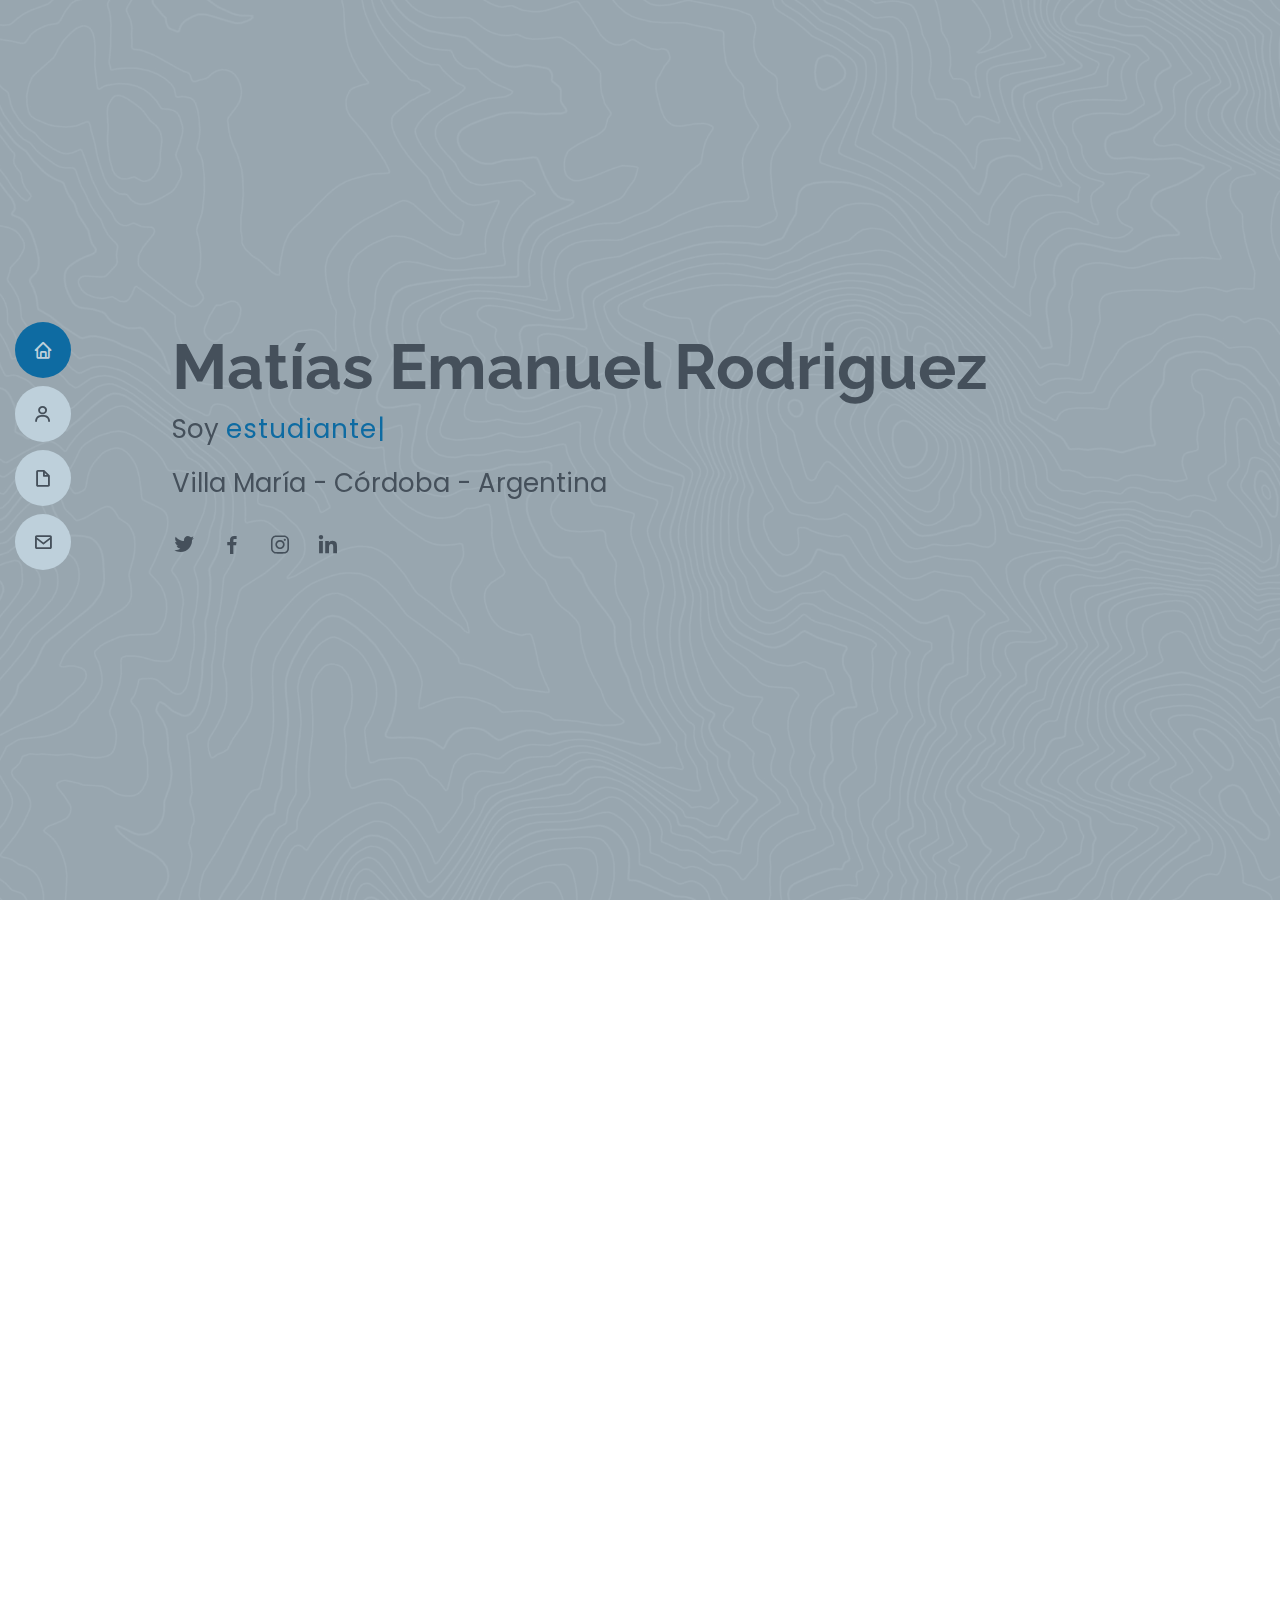
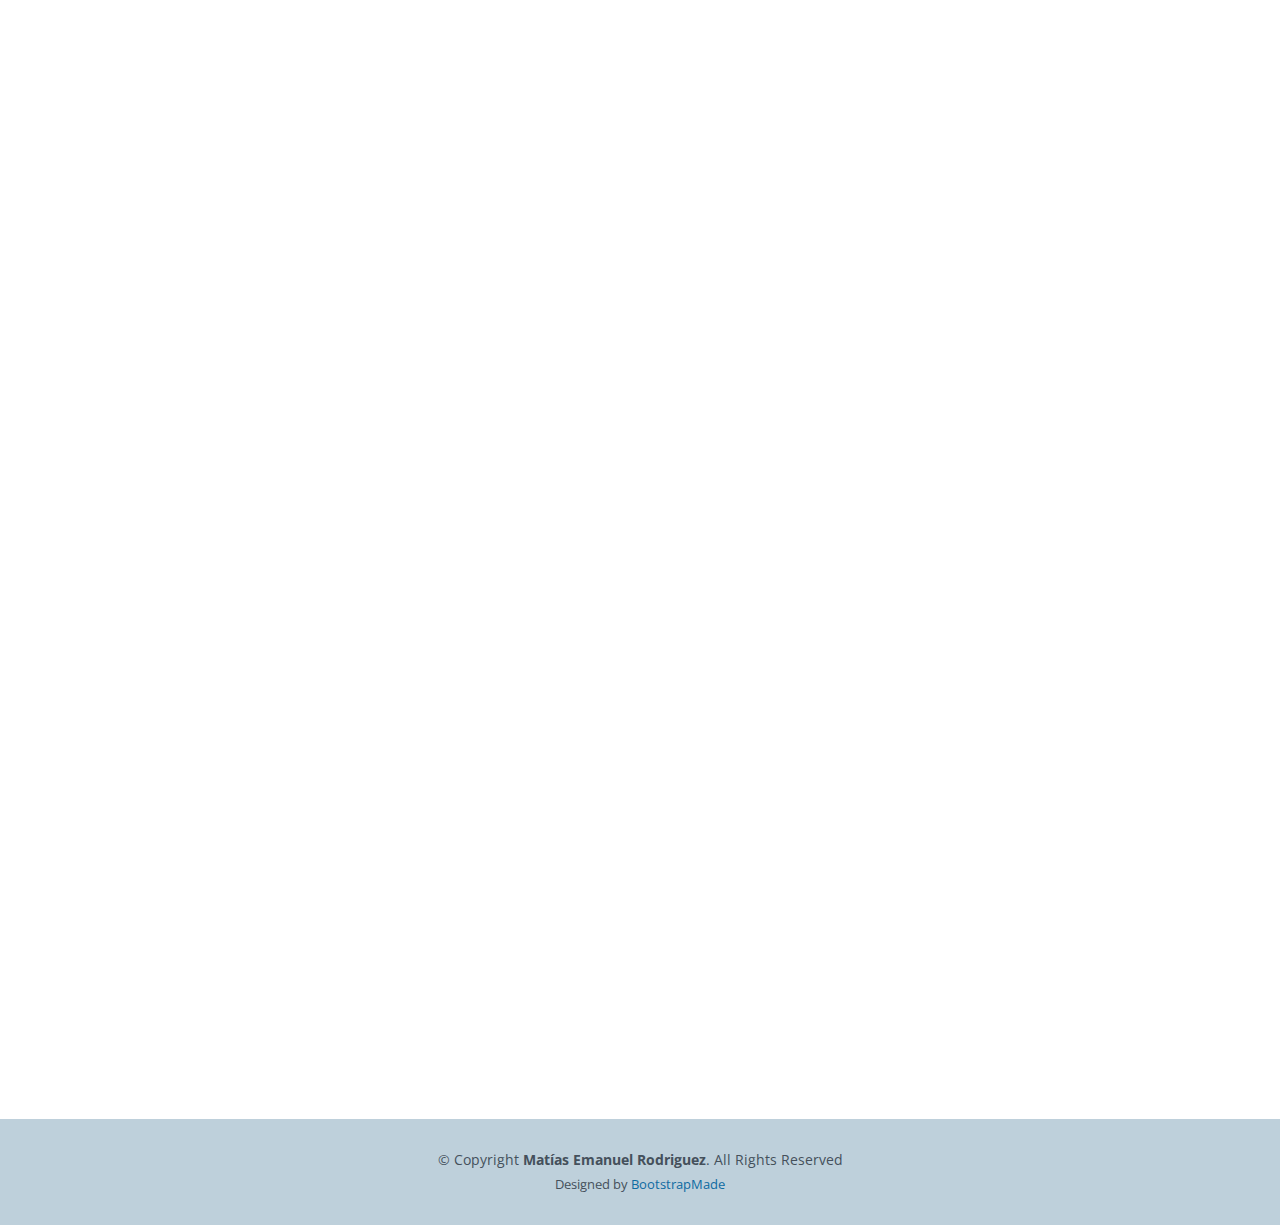
==== MyResume/index.html @ 85133684 "delete comentarios, img" ====
<!DOCTYPE html>
<html lang="en">

<head>
  <meta charset="utf-8">
  <meta content="width=device-width, initial-scale=1.0" name="viewport">

  <title>Matías Emanuel Rodriguez</title>
  <meta content="" name="description">
  <meta content="" name="keywords">

  <!-- Favicons -->
  <link href="assets/img/Einstein.png" rel="icon">
  <link href="assets/img/Einstein.png" rel="apple-touch-icon">

  <!-- Google Fonts -->
  <link href="https://fonts.googleapis.com/css?family=Open+Sans:300,300i,400,400i,600,600i,700,700i|Raleway:300,300i,400,400i,500,500i,600,600i,700,700i|Poppins:300,300i,400,400i,500,500i,600,600i,700,700i" rel="stylesheet">

  <!-- Vendor CSS Files -->
  <link href="assets/vendor/aos/aos.css" rel="stylesheet">
  <link href="assets/vendor/bootstrap/css/bootstrap.min.css" rel="stylesheet">
  <link href="assets/vendor/bootstrap-icons/bootstrap-icons.css" rel="stylesheet">
  <link href="assets/vendor/boxicons/css/boxicons.min.css" rel="stylesheet">
  <link href="assets/vendor/glightbox/css/glightbox.min.css" rel="stylesheet">
  <link href="assets/vendor/swiper/swiper-bundle.min.css" rel="stylesheet">

  <!-- Template Main CSS File -->
  <link href="assets/css/style.css" rel="stylesheet">

</head>

<body>

  <!-- ======= Mobile nav toggle button ======= -->
  <i class="bi bi-list mobile-nav-toggle d-xl-none"></i>
  <!-- ======= Header ======= -->
  <header id="header" class="d-flex flex-column justify-content-center">

    <nav id="navbar" class="navbar nav-menu">
      <ul>
        <li><a href="#hero" class="nav-link scrollto active"><i class="bx bx-home"></i> <span>Home</span></a></li>
        <li><a href="#about" class="nav-link scrollto"><i class="bx bx-user"></i> <span>Sobre mi</span></a></li>
        <li><a href="#resume" class="nav-link scrollto"><i class="bx bx-file-blank"></i> <span>Formación académica</span></a></li>
        <li><a href="#contact" class="nav-link scrollto"><i class="bx bx-envelope"></i> <span>Contacto</span></a></li>
      </ul>
    </nav><!-- .nav-menu -->

  </header><!-- End Header -->

  <!-- ======= Hero Section ======= -->
  <section id="hero" class="d-flex flex-column justify-content-center">
    <div class="container" data-aos="zoom-in" data-aos-delay="100">
      <h1>Matías Emanuel Rodriguez</h1>
      <p>Soy <span class="typed" data-typed-items="estudiante, compañero, proactivo"></span></p>
      <p>Villa María - Córdoba - Argentina</p>
      <div class="social-links">
        <a href="https://twitter.com/merodriguez98?t=MLjjf2YdRAlq3F1IGcB-tw&s=08" target="_blank" class="twitter"><i class="bx bxl-twitter"></i></a>
        <a href="https://www.facebook.com/popemer" target="_blank" class="facebook"><i class="bx bxl-facebook"></i></a>
        <a href="https://www.instagram.com/matias.rodriguez98/" target="_blank" class="instagram"><i class="bx bxl-instagram"></i></a>
        <a href="https://www.linkedin.com/in/matiasemanuelrodriguez/" target="_blank" class="linkedin"><i class="bx bxl-linkedin"></i></a>
      </div>
    </div>
  </section><!-- End Hero -->

  <main id="main">

    <!-- ======= About Section ======= -->
    <section id="about" class="about">
      <div class="container" data-aos="fade-up">

        <div class="section-title">
          <h2>Sobre mi</h2>
          <p>
            Soy un joven estudiante de ingeniería en sistemas, 
            actualmente me encuentro trabajando con tres amigos, 
            <a href="assets/img/crazyfruit.jpg" data-gallery="portfolioGallery" class="portfolio-lightbox" title="Equipo DrawTrip - Ariel Cometto, Nicolas Calvo, Agustín Primomo y Matías Rodriguez">CrazyFruit</a>, en el proyecto final llamado <a href="http://www.drawtrip.com/" target="_blank">DrawTrip</a>. 
          </p>
        </div>

        <div class="row">
          <div class="col-lg-2">
            <img src="assets/img/me.jpg" class="img-fluid" alt="" width="200">
          </div>
          <div class="col-lg-10 content">
            <p>
              Nací en Marcos Juárez – Córdoba y actualmente estoy estudiando y viviendo en la localidad de Villa María – Córdoba 
            </p>
            <div class="row">
              <div class="col-lg-4">
                <ul>
                  <li><i class="bi bi-chevron-right"></i> <strong>Mi cumpleaños:</strong> <span>22 junio 1998</span></li>
                </ul>
              </div>
              <div class="col-lg-4">
                <ul>
                  <li><i class="bi bi-chevron-right"></i> <strong>Mi edad:</strong> <span>23</span></li>
                </ul>
              </div>
            </div>
            <h3>
              Hobbies
            </h3>
            <p>
              Me gusta despejar la mente tocando la guitarra, 
              aunque no soy muy bueno me defiendo bastante.
              Tambien, siguiendo los pasos de mi nono, 
              las manualidades de mi mama y mi nona, me gusta hacer cosas con madera, 
              cuero y cemento.
            </p>
          </div>
        </div>

      </div>
    </section><!-- End About Section -->

    <!-- ======= Resume Section ======= -->
    <section id="resume" class="resume">
      <div class="container" data-aos="fade-up">

        <div class="section-title">
          <h2>Formación académica</h2>
          <!-- <p>
            "Todos los problemas son problemas de educación". <a>Domingo Faustino Sarmiento</a>
          </p> -->
          <div class="text-center">
            <a href="assets/CV_Matias_Rodriguez.pdf" target="_blank">
              <button type="submit">
                <p>
                  CV
                </p>
              </button>
            </a>
          </div>
        </div>

        <div class="row">
          <div class="col-lg-6">
            <div class="resume-item pb-0">
              <h3 class="resume-title">Secundario</h3>
              <h5>2010 - 2015</h5>
              <p><em>
                Establecimiento educativo ESCUELA NORMAL SUPERIOR “GENERAL MANUEL BELGRANO”, título de Bachiller en Comunicación.
              </em></p>
              <ul>
                <li>Marcos Juárez - Córdoba</li>
              </ul>
            </div>

            <div class="resume-item">
              <h3 class="resume-title">Charlas y cursos extracurriculares</h3>
              <ul>
                <li>Como adaptar Testing Dinámico y Testing Estático a Metodologías Ágiles</li>
                <li>Big Data</li>
                <li>Informática Forense y Peritaje Informático</li>
                <li>Mercado Libre – Desarrollo de Productos para Latinoamérica</li>
                <li>Ransomware: Tras las huellas del ciberdelito y su anatomía</li>
                <li>Scrum Fundamentals</li>
              </ul>
            </div>
          </div>
           
          <div class="col-lg-6">
            <div class="resume-item pb-0">
              <h3 class="resume-title">Universidad</h3>
              <h5>2016 - actualidad</h5>
              <p><em>
                Carrera en curso de Ingeniería en Sistemas de Información en la Universidad Tecnologia Nacional. 
                He cursado la totalidad de las materias, 
                con un total de 4 materias pendientes de aprobación, incluyendo proyecto final.
              </em></p>
              <ul>
                <li>Facultad Regional Villa María - Córdoba</li>
              </ul>
            </div>
          </div>
        </div>

        <div class="section-title">
          <h3>Habilidades</h3>
        </div>

        <div class="abs-center">
          <div >
            <div class="resume-item pb-0">
              <p><em>
                Manejo de Microsoft Office y sistemas
                operativos (Windows, Linux, iOS y Android)
              </em></p>
            </div>
            <div class="resume-item pb-0">
              <p><em>
                Manejo de diferentes lenguajes de
                programación (JAVA, Python, Dart) y
                bases de datos (Microsoft SQL Server y
                PostgreSQL)
              </em></p>
            </div>
            <div class="resume-item pb-0">
              <p><em>
                Manejo de herramientas y/o tecnologías
                BPMN, StarUML, Enterprise architect,
                PacketTracer, Pentaho, Hibernate,
                Android Studio, Flutter
              </em></p>
            </div>
            <div class="resume-item pb-0">
              <p><em>
                Manejo básico de software de control
                de versiones git
              </em></p>
            </div>
          </div>
        </div>


      </div>
    </section><!-- End Resume Section -->

    <!-- ======= Contact Section ======= -->
    <section id="contact" class="contact">
      <div class="container" data-aos="fade-up">

        <div class="section-title">
          <h2>Contacto</h2>
        </div>
        
        <div class="row">

          <div class="col-lg-4">
            <div class="info"> 
              <i class="bi bi-geo-alt"></i>
              <h4>Localidad:</h4>
              <p>Villa María - Córdoba - Argentina</p>
            </div>
          </div>

          <div class="col-lg-4">
            <div class="info"> 
              <i class="bi bi-envelope"></i>
              <h4>Email:</h4>
              <p>matiasemanuelr98@gmail.com</p>
            </div>
          </div>

          <div class="col-lg-4">
            <div class="info"> 
              <i class="bi bi-share"></i>
              <h4>Reses sociales:</h4>
              <a href="https://twitter.com/merodriguez98?t=MLjjf2YdRAlq3F1IGcB-tw&s=08" target="_blank" class="twitter"><i class="bx bxl-twitter"></i></a>
              <a href="https://www.facebook.com/popemer" target="_blank" class="facebook"><i class="bx bxl-facebook"></i></a>
              <a href="https://www.instagram.com/matias.rodriguez98/" target="_blank" class="instagram"><i class="bx bxl-instagram"></i></a>
              <a href="https://www.linkedin.com/in/matiasemanuelrodriguez/" target="_blank" class="linkedin"><i class="bx bxl-linkedin"></i></a>
            </div>
          </div>
        </div>
      </div>
    </section><!-- End Contact Section -->

  </main><!-- End #main -->

  <!-- ======= Footer ======= -->
  <footer id="footer">
    <div class="container">
      <div class="copyright">
        &copy; Copyright <strong><span>Matías Emanuel Rodriguez</span></strong>. All Rights Reserved
      </div>
      <div class="credits">
        <!-- All the links in the footer should remain intact. -->
        <!-- You can delete the links only if you purchased the pro version. -->
        <!-- Licensing information: [license-url] -->
        Designed by <a href="https://bootstrapmade.com/">BootstrapMade</a>
      </div>
    </div>
  </footer><!-- End Footer -->

  <div id="preloader"></div>
  <a href="#" class="back-to-top d-flex align-items-center justify-content-center"><i class="bi bi-arrow-up-short"></i></a>

  <!-- Vendor JS Files -->
  <script src="assets/vendor/purecounter/purecounter.js"></script>
  <script src="assets/vendor/aos/aos.js"></script>
  <script src="assets/vendor/bootstrap/js/bootstrap.bundle.min.js"></script>
  <script src="assets/vendor/glightbox/js/glightbox.min.js"></script>
  <script src="assets/vendor/isotope-layout/isotope.pkgd.min.js"></script>
  <script src="assets/vendor/swiper/swiper-bundle.min.js"></script>
  <script src="assets/vendor/typed.js/typed.min.js"></script>
  <script src="assets/vendor/waypoints/noframework.waypoints.js"></script>
  <script src="assets/vendor/php-email-form/validate.js"></script>

  <!-- Template Main JS File -->
  <script src="assets/js/main.js"></script>

</body>

</html>
---- MyResume/assets/css/style.css ----
/**
* Template Name: MyResume - v4.7.0
* Template URL: https://bootstrapmade.com/free-html-bootstrap-template-my-resume/
* Author: BootstrapMade.com
* License: https://bootstrapmade.com/license/
*/

/*--------------------------------------------------------------
# General
--------------------------------------------------------------*/
body {
  font-family: "Open Sans", sans-serif;
  color: #272829;
  --color_background_oscuro: #040404;
  --color_enfasis_claro: #249ae0;
  --color_enfasis_oscuro: #0e6ba2;
  --color_menos_enfasis: rgba(255, 255, 255, 0.8);
  --color_arriba: rgba(190, 208, 219, 0.8);
  --color_fondo: #bed0db;
  --color_letras_oscuro: #45505b;
  --color_letras_claro: #bed0db;
}

a {
  color: var(--color_enfasis_oscuro); /* final de pagina Designed by */
  text-decoration: none;
}

a:hover {
  color: var(--color_enfasis_oscuro);
  text-decoration: none;
}
.abs-center {
  display: flex;
  align-items: center;
  justify-content: center;
}

h1,
h2,
h3,
h4,
h5,
h6 {
  font-family: "Raleway", sans-serif;
}

/*--------------------------------------------------------------
# Back to top button
--------------------------------------------------------------*/
.back-to-top {
  position: fixed;
  visibility: hidden;
  opacity: 0;
  right: 15px;
  bottom: 15px;
  z-index: 996;
  background: var(--color_fondo); /* boton subir */
  width: 40px;
  height: 40px;
  border-radius: 50px;
  transition: all 0.4s;
}
.back-to-top i {
  font-size: 28px;
  color: var(--color_letras_oscuro); /* flecha boton subir */
  line-height: 0;
}
.back-to-top:hover {
  background: var(--color_enfasis_oscuro); /* boton subir seleccionado */
  color: var(--color_letras_claro);
}
.back-to-top.active {
  visibility: visible;
  opacity: 1;
}

/*--------------------------------------------------------------
# Preloader
--------------------------------------------------------------*/
#preloader {
  position: fixed;
  top: 0;
  left: 0;
  right: 0;
  bottom: 0;
  z-index: 9999;
  overflow: hidden;
  background: var(--color_fondo); /* color cargar pagina entera */
}

#preloader:before {
  content: "";
  position: fixed;
  top: calc(50% - 30px);
  left: calc(50% - 30px);
  border: 6px solid var(--color_enfasis_oscuro); /* circulo cargar */
  border-top-color: var(--color_fondo);
  border-bottom-color: var(--color_fondo);
  border-radius: 50%;
  width: 60px;
  height: 60px;
  -webkit-animation: animate-preloader 1s linear infinite;
  animation: animate-preloader 1s linear infinite;
}

@-webkit-keyframes animate-preloader {
  0% {
    transform: rotate(0deg);
  }
  100% {
    transform: rotate(360deg);
  }
}

@keyframes animate-preloader {
  0% {
    transform: rotate(0deg);
  }
  100% {
    transform: rotate(360deg);
  }
}
/*--------------------------------------------------------------
# Disable aos animation delay on mobile devices
--------------------------------------------------------------*/
@media screen and (max-width: 768px) {
  [data-aos-delay] {
    transition-delay: 0 !important;
  }
}
/*--------------------------------------------------------------
# Header
--------------------------------------------------------------*/
#header {
  position: fixed;
  top: 0;
  left: 0;
  bottom: 0;
  z-index: 9997;
  transition: all 0.5s;
  padding: 15px;
  overflow-y: auto;
}
@media (max-width: 992px) {
  #header {
    width: 300px;
    background: var(--color_fondo);
    border-right: 1px solid #e6e9ec;
    left: -300px;
  }
}

@media (min-width: 992px) {
  #main {
    margin-left: 100px;
  }
}
/*--------------------------------------------------------------
# Navigation Menu
--------------------------------------------------------------*/
/**
* Desktop Navigation 
*/
.nav-menu {
  padding: 0;
  display: block;
}
.nav-menu * {
  margin: 0;
  padding: 0;
  list-style: none;
}
.nav-menu > ul > li {
  position: relative;
  white-space: nowrap;
}
.nav-menu a,
.nav-menu a:focus {
  display: flex;
  align-items: center;
  color: var(--color_letras_oscuro);
  padding: 10px 18px;
  margin-bottom: 8px;
  transition: 0.3s;
  font-size: 15px;
  border-radius: 50px;
  background: var(--color_fondo);
  height: 56px;
  width: 100%;
  overflow: hidden;
  transition: 0.3s;
}
.nav-menu a i,
.nav-menu a:focus i {
  font-size: 20px;
}
.nav-menu a span,
.nav-menu a:focus span {
  padding: 0 5px 0 7px;
  color: var(--color_letras_oscuro);
}
@media (min-width: 992px) {
  .nav-menu a,
  .nav-menu a:focus {
    width: 56px;
  }
  .nav-menu a span,
  .nav-menu a:focus span {
    display: none;
    color: var(--color_fondo);
  }
}
.nav-menu a:hover,
.nav-menu .active,
.nav-menu .active:focus,
.nav-menu li:hover > a {
  color: var(--color_fondo);
  background: var(--color_enfasis_oscuro); /* color menu costado */
}
.nav-menu a:hover span,
.nav-menu .active span,
.nav-menu .active:focus span,
.nav-menu li:hover > a span {
  color: var(--color_fondo); /* letras menu costado */
}
.nav-menu a:hover,
.nav-menu li:hover > a {
  width: 100%;
  color: var(--color_fondo); /* icono menu costado abierto */
}
.nav-menu a:hover span,
.nav-menu li:hover > a span {
  display: block;
}

/**
* Mobile Navigation 
*/
.mobile-nav-toggle {
  position: fixed;
  right: 10px;
  top: 10px;
  z-index: 9998;
  border: 0;
  background: none;
  font-size: 28px;
  transition: all 0.4s;
  outline: none !important;
  line-height: 0;
  cursor: pointer;
  border-radius: 50px;
  padding: 5px;
}
.mobile-nav-toggle i {
  color: #45505b;
}

.mobile-nav-active {
  overflow: hidden;
}
.mobile-nav-active #header {
  left: 0;
}
.mobile-nav-active .mobile-nav-toggle {
  color: var(--color_fondo);
  background-color: var(--color_enfasis_claro);
}

/*--------------------------------------------------------------
# Hero Section
--------------------------------------------------------------*/
#hero {
  width: 100%;
  height: 100vh;
  background: url("../img/fondo.jpg") top right no-repeat;
  background-size: cover;
  position: relative;
}
@media (min-width: 992px) {
  #hero {
    padding-left: 160px;
  }
}
#hero:before {
  content: "";
  background: var(--color_arriba); /* color arriba de la imagen principal */
  position: absolute;
  bottom: 0;
  top: 0;
  left: 0;
  right: 0;
}
#hero h1 {
  margin: 0;
  font-size: 64px;
  font-weight: 700;
  line-height: 56px;
  color: #45505b;
}
#hero p {
  color: #45505b;
  margin: 15px 0 0 0;
  font-size: 26px;
  font-family: "Poppins", sans-serif;
}
#hero p span {
  color: var(--color_enfasis_oscuro); /* color i´m en comienzo */
  letter-spacing: 1px;
}
#hero .social-links {
  margin-top: 30px;
}
#hero .social-links a {
  font-size: 24px;
  display: inline-block;
  color: #45505b;
  line-height: 1;
  margin-right: 20px;
  transition: 0.3s;
}
#hero .social-links a:hover {
  color: var(--color_enfasis_oscuro); /* color seleccion icono redes sociales */
}
@media (max-width: 992px) {
  #hero {
    text-align: center;
  }
  #hero h1 {
    font-size: 32px;
    line-height: 36px;
  }
  #hero p {
    margin-top: 10px;
    font-size: 20px;
    line-height: 24px;
  }
}

/*--------------------------------------------------------------
# Sections General
--------------------------------------------------------------*/
section {
  padding: 60px 0;
  overflow: hidden;
}

.section-title {
  text-align: center;
  padding-bottom: 30px;
}
.section-title h2 {
  font-size: 32px;
  font-weight: bold;
  text-transform: uppercase;
  margin-bottom: 20px;
  padding-bottom: 20px;
  position: relative;
  color: #45505b;
}
.section-title h2::before {
  content: "";
  position: absolute;
  display: block;
  width: 120px;
  height: 1px;
  background: #ddd;
  bottom: 1px;
  left: calc(50% - 60px);
}
.section-title h2::after {
  content: "";
  position: absolute;
  display: block;
  width: 40px;
  height: 3px;
  background: var(--color_enfasis_claro); /* raya abajo de cada titulo */
  bottom: 0;
  left: calc(50% - 20px);
}
.section-title p {
  margin-bottom: 0;
}
.section-title span {
  color: #0563bb;
}

/*--------------------------------------------------------------
# About
--------------------------------------------------------------*/
.about .content h3 {
  font-weight: 700;
  font-size: 26px;
  color: #728394;
}
.about .content ul {
  list-style: none;
  padding: 0;
}
.about .content ul li {
  margin-bottom: 20px;
  display: flex;
  align-items: center;
}
.about .content ul strong {
  margin-right: 10px;
}
.about .content ul i {
  font-size: 16px;
  margin-right: 5px;
  color: var(--color_enfasis_oscuro); /* fechas */
  line-height: 0;
}
.about .content p:last-child {
  margin-bottom: 0;
}

/*--------------------------------------------------------------
# Facts
--------------------------------------------------------------*/
.facts .count-box {
  padding: 30px 30px 25px 30px;
  margin-top: 30px;
  width: 100%;
  position: relative;
  text-align: center;
  background: var(--color_fondo);
}
.facts .count-box i {
  position: absolute;
  top: -25px;
  left: 50%;
  transform: translateX(-50%);
  font-size: 24px;
  background: #0563bb;
  color: var(--color_fondo);
  border-radius: 50px;
  display: inline-flex;
  align-items: center;
  justify-content: center;
  width: 48px;
  height: 48px;
}
.facts .count-box span {
  font-size: 36px;
  display: block;
  font-weight: 600;
  color: #011426;
}
.facts .count-box p {
  padding: 0;
  margin: 0;
  font-family: "Raleway", sans-serif;
  font-size: 14px;
}

/*--------------------------------------------------------------
# Akills
--------------------------------------------------------------*/
.skills .progress {
  height: 60px;
  display: block;
  background: none;
  border-radius: 0;
}
.skills .progress .skill {
  padding: 10px 0;
  margin: 0;
  text-transform: uppercase;
  display: block;
  font-weight: 600;
  font-family: "Poppins", sans-serif;
  color: #45505b;
}
.skills .progress .skill .val {
  float: right;
  font-style: normal;
}
.skills .progress-bar-wrap {
  background: #f2f3f5;
}
.skills .progress-bar {
  width: 1px;
  height: 10px;
  transition: 0.9s;
  background-color: var(--color_enfasis_claro);
}

/*--------------------------------------------------------------
# Resume
--------------------------------------------------------------*/

.resume button[type="submit"] {
  background: var(--color_fondo);
  border: 0;
  padding: 10px 35px;
  color: var(--color_letras_oscuro);
  transition: 0.4s;
  border-radius: 18px;
}
.resume button[type="submit"]:hover {
  background: var(--color_enfasis_oscuro);
}

.resume .resume-title {
  font-size: 26px;
  font-weight: 700;
  margin-top: 20px;
  margin-bottom: 20px;
  color: #45505b;
}
.resume .resume-item {
  padding: 0 0 20px 20px;
  margin-top: -2px;
  border-left: 2px solid var(--color_enfasis_claro);
  position: relative;
}
.resume .resume-item h4 {
  line-height: 18px;
  font-size: 18px;
  font-weight: 600;
  text-transform: uppercase;
  font-family: "Poppins", sans-serif;
  color: var(--color_enfasis_claro);
  margin-bottom: 10px;
}
.resume .resume-item h5 {
  font-size: 16px;
  background: #f7f8f9; /*fechas en formacion academica*/
  padding: 5px 15px;
  display: inline-block;
  font-weight: 600;
  margin-bottom: 10px;
}
.resume .resume-item ul {
  padding-left: 20px;
}
.resume .resume-item ul li {
  padding-bottom: 10px;
}
.resume .resume-item:last-child {
  padding-bottom: 0;
}
.resume .resume-item::before {
  content: "";
  position: absolute;
  width: 16px;
  height: 16px;
  border-radius: 50px;
  left: -9px;
  top: 0;
  background: #e6e9ec;
  border: 2px solid var(--color_enfasis_claro); /*circulos en formacion */
}

/*--------------------------------------------------------------
# Portfolio
--------------------------------------------------------------*/
.portfolio .portfolio-item {
  margin-bottom: 30px;
}
.portfolio #portfolio-flters {
  padding: 0;
  margin: 0 auto 25px auto;
  list-style: none;
  text-align: center;
  background: #fff;
  border-radius: 50px;
  padding: 2px 15px;
}
.portfolio #portfolio-flters li {
  cursor: pointer;
  display: inline-block;
  padding: 10px 15px;
  font-size: 14px;
  font-weight: 600;
  line-height: 1;
  text-transform: uppercase;
  color: #272829;
  margin-bottom: 5px;
  transition: all 0.3s ease-in-out;
}
.portfolio #portfolio-flters li:hover,
.portfolio #portfolio-flters li.filter-active {
  color: #0563bb;
}
.portfolio #portfolio-flters li:last-child {
  margin-right: 0;
}
.portfolio .portfolio-wrap {
  transition: 0.3s;
  position: relative;
  overflow: hidden;
  z-index: 1;
  background: rgba(69, 80, 91, 0.8);
}
.portfolio .portfolio-wrap::before {
  content: "";
  background: rgba(255, 255, 255, 0.7);
  position: absolute;
  left: 30px;
  right: 30px;
  top: 30px;
  bottom: 30px;
  transition: all ease-in-out 0.3s;
  z-index: 2;
  opacity: 0;
}
.portfolio .portfolio-wrap .portfolio-info {
  opacity: 0;
  position: absolute;
  top: 0;
  left: 0;
  right: 0;
  bottom: 0;
  text-align: center;
  z-index: 3;
  transition: all ease-in-out 0.3s;
  display: flex;
  flex-direction: column;
  justify-content: center;
  align-items: center;
}
.portfolio .portfolio-wrap .portfolio-info::before {
  display: block;
  content: "";
  width: 48px;
  height: 48px;
  position: absolute;
  top: 35px;
  left: 35px;
  border-top: 3px solid #d7dce1;
  border-left: 3px solid #d7dce1;
  transition: all 0.5s ease 0s;
  z-index: 9994;
}
.portfolio .portfolio-wrap .portfolio-info::after {
  display: block;
  content: "";
  width: 48px;
  height: 48px;
  position: absolute;
  bottom: 35px;
  right: 35px;
  border-bottom: 3px solid #d7dce1;
  border-right: 3px solid #d7dce1;
  transition: all 0.5s ease 0s;
  z-index: 9994;
}
.portfolio .portfolio-wrap .portfolio-info h4 {
  font-size: 20px;
  color: #45505b;
  font-weight: 600;
}
.portfolio .portfolio-wrap .portfolio-info p {
  color: #45505b;
  font-size: 14px;
  text-transform: uppercase;
  padding: 0;
  margin: 0;
}
.portfolio .portfolio-wrap .portfolio-links {
  text-align: center;
  z-index: 4;
}
.portfolio .portfolio-wrap .portfolio-links a {
  color: #45505b;
  margin: 0 2px;
  font-size: 28px;
  display: inline-block;
  transition: 0.3s;
}
.portfolio .portfolio-wrap .portfolio-links a:hover {
  color: #148af9;
}
.portfolio .portfolio-wrap:hover::before {
  top: 0;
  left: 0;
  right: 0;
  bottom: 0;
  opacity: 1;
}
.portfolio .portfolio-wrap:hover .portfolio-info {
  opacity: 1;
}
.portfolio .portfolio-wrap:hover .portfolio-info::before {
  top: 15px;
  left: 15px;
}
.portfolio .portfolio-wrap:hover .portfolio-info::after {
  bottom: 15px;
  right: 15px;
}

/*--------------------------------------------------------------
# Portfolio Details
--------------------------------------------------------------*/
.portfolio-details {
  padding-top: 40px;
}
.portfolio-details .portfolio-details-slider img {
  width: 100%;
}
.portfolio-details .portfolio-details-slider .swiper-pagination {
  margin-top: 20px;
  position: relative;
}
.portfolio-details
  .portfolio-details-slider
  .swiper-pagination
  .swiper-pagination-bullet {
  width: 12px;
  height: 12px;
  background-color: #fff;
  opacity: 1;
  border: 1px solid #0563bb;
}
.portfolio-details
  .portfolio-details-slider
  .swiper-pagination
  .swiper-pagination-bullet-active {
  background-color: #0563bb;
}
.portfolio-details .portfolio-info {
  padding: 30px;
  box-shadow: 0px 0 30px rgba(69, 80, 91, 0.08);
}
.portfolio-details .portfolio-info h3 {
  font-size: 22px;
  font-weight: 700;
  margin-bottom: 20px;
  padding-bottom: 20px;
  border-bottom: 1px solid #eee;
}
.portfolio-details .portfolio-info ul {
  list-style: none;
  padding: 0;
  font-size: 15px;
}
.portfolio-details .portfolio-info ul li + li {
  margin-top: 10px;
}
.portfolio-details .portfolio-description {
  padding-top: 30px;
}
.portfolio-details .portfolio-description h2 {
  font-size: 26px;
  font-weight: 700;
  margin-bottom: 20px;
}
.portfolio-details .portfolio-description p {
  padding: 0;
}

/*--------------------------------------------------------------
# Services
--------------------------------------------------------------*/
.services .icon-box {
  text-align: center;
  padding: 70px 20px 80px 20px;
  transition: all ease-in-out 0.3s;
  background: #fff;
  box-shadow: 0px 5px 90px 0px rgba(110, 123, 131, 0.05);
}
.services .icon-box .icon {
  margin: 0 auto;
  width: 100px;
  height: 100px;
  display: flex;
  align-items: center;
  justify-content: center;
  transition: ease-in-out 0.3s;
  position: relative;
}
.services .icon-box .icon i {
  font-size: 36px;
  transition: 0.5s;
  position: relative;
}
.services .icon-box .icon svg {
  position: absolute;
  top: 0;
  left: 0;
}
.services .icon-box .icon svg path {
  transition: 0.5s;
  fill: #f5f5f5;
}
.services .icon-box h4 {
  font-weight: 600;
  margin: 10px 0 15px 0;
  font-size: 22px;
}
.services .icon-box h4 a {
  color: #45505b;
  transition: ease-in-out 0.3s;
}
.services .icon-box p {
  line-height: 24px;
  font-size: 14px;
  margin-bottom: 0;
}
.services .icon-box:hover {
  border-color: #fff;
  box-shadow: 0px 0 35px 0 rgba(0, 0, 0, 0.08);
}
.services .iconbox-blue i {
  color: #47aeff;
}
.services .iconbox-blue:hover .icon i {
  color: #fff;
}
.services .iconbox-blue:hover .icon path {
  fill: #47aeff;
}
.services .iconbox-orange i {
  color: #ffa76e;
}
.services .iconbox-orange:hover .icon i {
  color: #fff;
}
.services .iconbox-orange:hover .icon path {
  fill: #ffa76e;
}
.services .iconbox-pink i {
  color: #e80368;
}
.services .iconbox-pink:hover .icon i {
  color: #fff;
}
.services .iconbox-pink:hover .icon path {
  fill: #e80368;
}
.services .iconbox-yellow i {
  color: #ffbb2c;
}
.services .iconbox-yellow:hover .icon i {
  color: #fff;
}
.services .iconbox-yellow:hover .icon path {
  fill: #ffbb2c;
}
.services .iconbox-red i {
  color: #ff5828;
}
.services .iconbox-red:hover .icon i {
  color: #fff;
}
.services .iconbox-red:hover .icon path {
  fill: #ff5828;
}
.services .iconbox-teal i {
  color: #11dbcf;
}
.services .iconbox-teal:hover .icon i {
  color: #fff;
}
.services .iconbox-teal:hover .icon path {
  fill: #11dbcf;
}

/*--------------------------------------------------------------
# Testimonials
--------------------------------------------------------------*/
.testimonials .section-header {
  margin-bottom: 40px;
}
.testimonials .testimonials-carousel,
.testimonials .testimonials-slider {
  overflow: hidden;
}
.testimonials .testimonial-item {
  text-align: center;
}
.testimonials .testimonial-item .testimonial-img {
  width: 120px;
  border-radius: 50%;
  border: 4px solid #fff;
  margin: 0 auto;
}
.testimonials .testimonial-item h3 {
  font-size: 20px;
  font-weight: bold;
  margin: 10px 0 5px 0;
  color: #111;
}
.testimonials .testimonial-item h4 {
  font-size: 14px;
  color: #999;
  margin: 0 0 15px 0;
}
.testimonials .testimonial-item .quote-icon-left,
.testimonials .testimonial-item .quote-icon-right {
  color: #90c8fc;
  font-size: 26px;
}
.testimonials .testimonial-item .quote-icon-left {
  display: inline-block;
  left: -5px;
  position: relative;
}
.testimonials .testimonial-item .quote-icon-right {
  display: inline-block;
  right: -5px;
  position: relative;
  top: 10px;
}
.testimonials .testimonial-item p {
  font-style: italic;
  margin: 0 auto 15px auto;
}
.testimonials .swiper-pagination {
  margin-top: 20px;
  position: relative;
}
.testimonials .swiper-pagination .swiper-pagination-bullet {
  width: 12px;
  height: 12px;
  background-color: #fff;
  opacity: 1;
  border: 1px solid #0563bb;
}
.testimonials .swiper-pagination .swiper-pagination-bullet-active {
  background-color: #0563bb;
}
@media (min-width: 992px) {
  .testimonials .testimonial-item p {
    width: 80%;
  }
}

/*--------------------------------------------------------------
# Contact
--------------------------------------------------------------*/
.contact .info {
  width: 100%;
  background: #fff;
}
.contact .info i {
  font-size: 20px;
  color: var(--color_enfasis_oscuro);
  float: left;
  width: 44px;
  height: 44px;
  background: #eef7ff00;
  display: flex;
  justify-content: center;
  align-items: center;
  border-radius: 50px;
  transition: all 0.3s ease-in-out;
}
.contact .info h4 {
  padding: 0 0 0 60px;
  font-size: 22px;
  font-weight: 600;
  margin-bottom: 5px;
  color: #45505b;
}
.contact .info p {
  padding: 0 0 0 60px;
  margin-bottom: 0;
  font-size: 16px;
  color: #728394;
}
.contact .info .email,
.contact .info .phone {
  margin-top: 40px;
}
.contact .info .email:hover i,
.contact .info .address:hover i,
.contact .info .phone:hover i {
  background: var(--color_enfasis_oscuro);
  color: #fff;
}
.contact .php-email-form {
  width: 100%;
  background: #fff;
}
.contact .php-email-form .form-group {
  padding-bottom: 8px;
}
.contact .php-email-form .error-message {
  display: none;
  color: #fff;
  background: #ed3c0d;
  text-align: left;
  padding: 15px;
  font-weight: 600;
}
.contact .php-email-form .error-message br + br {
  margin-top: 25px;
}
.contact .php-email-form .sent-message {
  display: none;
  color: #fff;
  background: #18d26e;
  text-align: center;
  padding: 15px;
  font-weight: 600;
}
.contact .php-email-form .loading {
  display: none;
  background: #fff;
  text-align: center;
  padding: 15px;
}
.contact .php-email-form .loading:before {
  content: "";
  display: inline-block;
  border-radius: 50%;
  width: 24px;
  height: 24px;
  margin: 0 10px -6px 0;
  border: 3px solid #18d26e;
  border-top-color: #eee;
  -webkit-animation: animate-loading 1s linear infinite;
  animation: animate-loading 1s linear infinite;
}
.contact .php-email-form input,
.contact .php-email-form textarea {
  border-radius: 4px;
  box-shadow: none;
  font-size: 14px;
}
.contact .php-email-form input {
  height: 44px;
}
.contact .php-email-form textarea {
  padding: 10px 12px;
}
.contact .php-email-form button[type="submit"] {
  background: var(--color_enfasis_oscuro);
  border: 0;
  padding: 10px 35px;
  color: #fff;
  transition: 0.4s;
  border-radius: 50px;
}
.contact .php-email-form button[type="submit"]:hover {
  background: #0678e3;
}
@-webkit-keyframes animate-loading {
  0% {
    transform: rotate(0deg);
  }
  100% {
    transform: rotate(360deg);
  }
}
@keyframes animate-loading {
  0% {
    transform: rotate(0deg);
  }
  100% {
    transform: rotate(360deg);
  }
}

/*--------------------------------------------------------------
# Footer
--------------------------------------------------------------*/
#footer {
  background: var(--color_fondo);
  color: #45505b;
  font-size: 14px;
  text-align: center;
  padding: 30px 0;
}
#footer h3 {
  font-size: 36px;
  font-weight: 700;
  position: relative;
  font-family: "Poppins", sans-serif;
  padding: 0;
  margin: 0 0 15px 0;
}
#footer p {
  font-size: 15;
  font-style: italic;
  padding: 0;
  margin: 0 0 40px 0;
}
#footer .social-links {
  margin: 0 0 40px 0;
}
#footer .social-links a {
  font-size: 18px;
  display: inline-block;
  background: var(--color_enfasis_oscuro);
  color: #fff;
  line-height: 1;
  padding: 8px 0;
  margin-right: 4px;
  border-radius: 50%;
  text-align: center;
  width: 36px;
  height: 36px;
  transition: 0.3s;
}
#footer .social-links a:hover {
  background: var(--color_enfasis_oscuro);
  color: #fff;
  text-decoration: none;
}
#footer .copyright {
  margin: 0 0 5px 0;
}
#footer .credits {
  font-size: 13px;
}
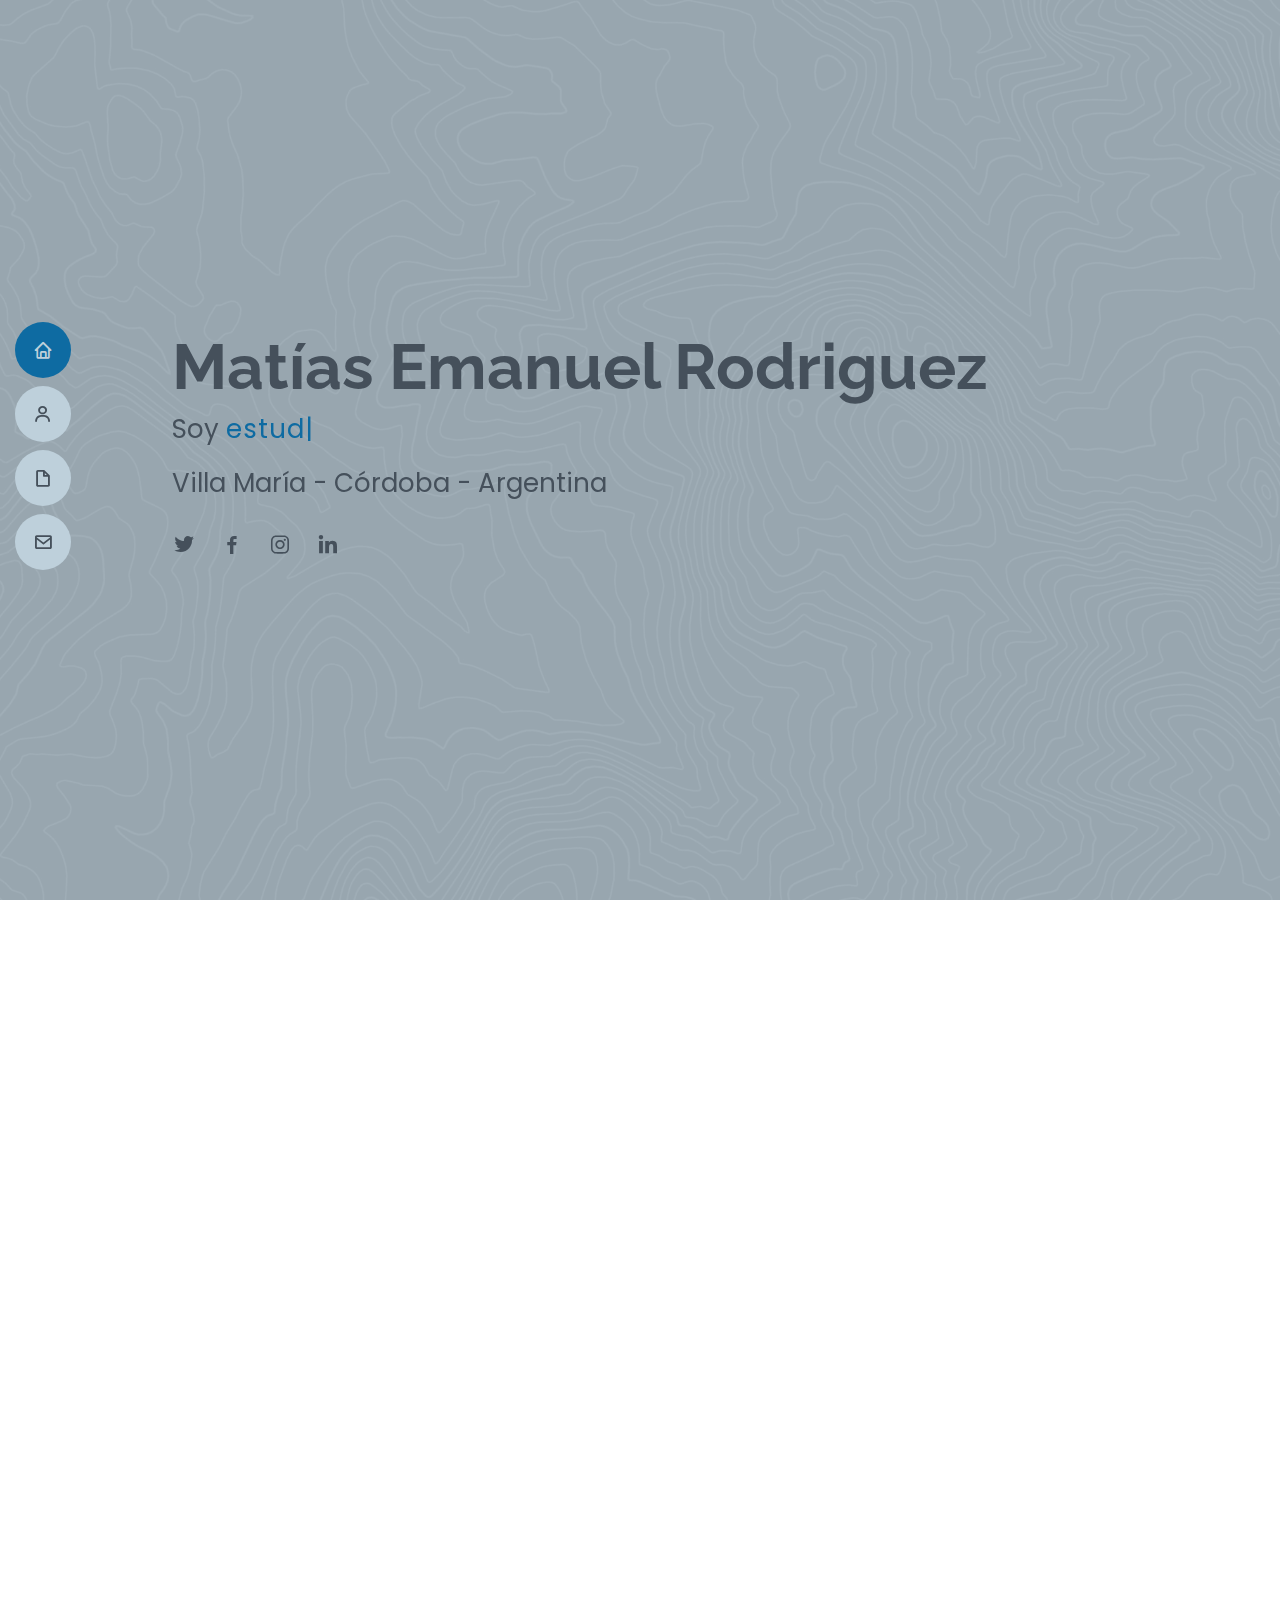
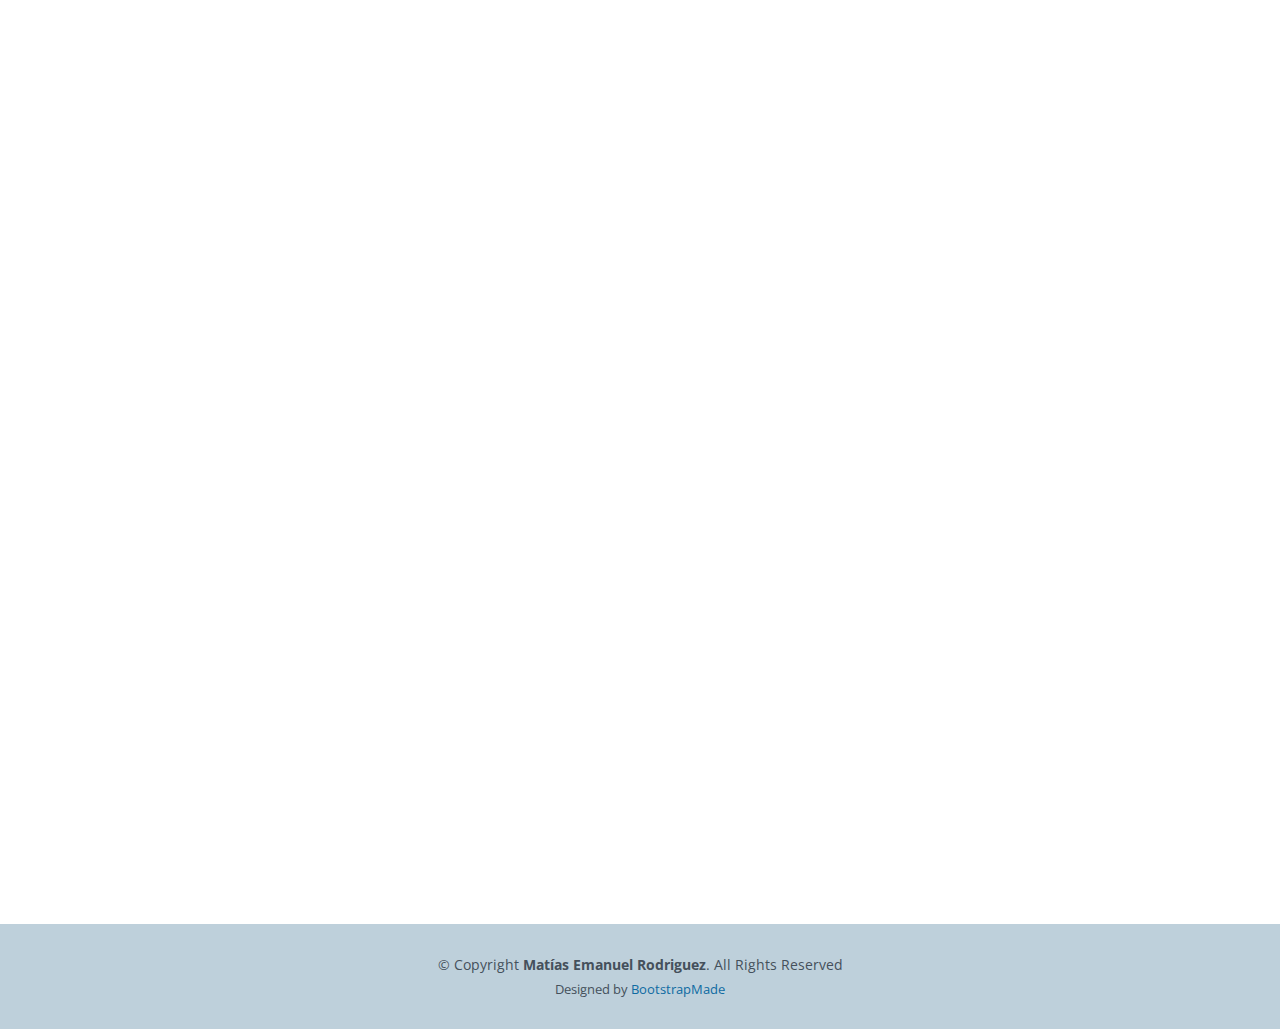
==== commit 12731122: "scroll" ====
--- a/MyResume/index.html
+++ b/MyResume/index.html
@@ -27,11 +27,18 @@
   <!-- Template Main CSS File -->
   <link href="assets/css/style.css" rel="stylesheet">
 
+  <!-- =======================================================
+  * Template Name: MyResume - v4.7.0
+  * Template URL: https://bootstrapmade.com/free-html-bootstrap-template-my-resume/
+  * Author: BootstrapMade.com
+  * License: https://bootstrapmade.com/license/
+  ======================================================== -->
 </head>
 
 <body>
 
   <!-- ======= Mobile nav toggle button ======= -->
+  <!-- <button type="button" class="mobile-nav-toggle d-xl-none"><i class="bi bi-list mobile-nav-toggle"></i></button> -->
   <i class="bi bi-list mobile-nav-toggle d-xl-none"></i>
   <!-- ======= Header ======= -->
   <header id="header" class="d-flex flex-column justify-content-center">
@@ -112,6 +119,120 @@
 
       </div>
     </section><!-- End About Section -->
+
+    <!-- ======= Facts Section ======= -->
+    <!-- <section id="facts" class="facts">
+      <div class="container" data-aos="fade-up">
+
+        <div class="section-title">
+          <h2>Facts</h2>
+          <p>Magnam dolores commodi suscipit. Necessitatibus eius consequatur ex aliquid fuga eum quidem. Sit sint consectetur velit. Quisquam quos quisquam cupiditate. Et nemo qui impedit suscipit alias ea. Quia fugiat sit in iste officiis commodi quidem hic quas.</p>
+        </div>
+
+        <div class="row">
+
+          <div class="col-lg-3 col-md-6">
+            <div class="count-box">
+              <i class="bi bi-emoji-smile"></i>
+              <span data-purecounter-start="0" data-purecounter-end="232" data-purecounter-duration="1" class="purecounter"></span>
+              <p>Happy Clients</p>
+            </div>
+          </div>
+
+          <div class="col-lg-3 col-md-6 mt-5 mt-md-0">
+            <div class="count-box">
+              <i class="bi bi-journal-richtext"></i>
+              <span data-purecounter-start="0" data-purecounter-end="521" data-purecounter-duration="1" class="purecounter"></span>
+              <p>Projects</p>
+            </div>
+          </div>
+
+          <div class="col-lg-3 col-md-6 mt-5 mt-lg-0">
+            <div class="count-box">
+              <i class="bi bi-headset"></i>
+              <span data-purecounter-start="0" data-purecounter-end="1463" data-purecounter-duration="1" class="purecounter"></span>
+              <p>Hours Of Support</p>
+            </div>
+          </div>
+
+          <div class="col-lg-3 col-md-6 mt-5 mt-lg-0">
+            <div class="count-box">
+              <i class="bi bi-award"></i>
+              <span data-purecounter-start="0" data-purecounter-end="25" data-purecounter-duration="1" class="purecounter"></span>
+              <p>Awards</p>
+            </div>
+          </div>
+
+        </div>
+
+      </div>
+    </section> --><!-- End Facts Section -->
+
+    <!-- ======= Skills Section ======= -->
+    <!-- <section id="skills" class="skills section-bg">
+      <div class="container" data-aos="fade-up">
+
+        <div class="section-title">
+          <h2>Skills</h2>
+          <p>Magnam dolores commodi suscipit. Necessitatibus eius consequatur ex aliquid fuga eum quidem. Sit sint consectetur velit. Quisquam quos quisquam cupiditate. Et nemo qui impedit suscipit alias ea. Quia fugiat sit in iste officiis commodi quidem hic quas.</p>
+        </div>
+
+        <div class="row skills-content">
+
+          <div class="col-lg-6">
+
+            <div class="progress">
+              <span class="skill">HTML <i class="val">100%</i></span>
+              <div class="progress-bar-wrap">
+                <div class="progress-bar" role="progressbar" aria-valuenow="100" aria-valuemin="0" aria-valuemax="100"></div>
+              </div>
+            </div>
+
+            <div class="progress">
+              <span class="skill">CSS <i class="val">90%</i></span>
+              <div class="progress-bar-wrap">
+                <div class="progress-bar" role="progressbar" aria-valuenow="90" aria-valuemin="0" aria-valuemax="100"></div>
+              </div>
+            </div>
+
+            <div class="progress">
+              <span class="skill">JavaScript <i class="val">75%</i></span>
+              <div class="progress-bar-wrap">
+                <div class="progress-bar" role="progressbar" aria-valuenow="75" aria-valuemin="0" aria-valuemax="100"></div>
+              </div>
+            </div>
+
+          </div>
+
+          <div class="col-lg-6">
+
+            <div class="progress">
+              <span class="skill">PHP <i class="val">80%</i></span>
+              <div class="progress-bar-wrap">
+                <div class="progress-bar" role="progressbar" aria-valuenow="80" aria-valuemin="0" aria-valuemax="100"></div>
+              </div>
+            </div>
+
+            <div class="progress">
+              <span class="skill">WordPress/CMS <i class="val">90%</i></span>
+              <div class="progress-bar-wrap">
+                <div class="progress-bar" role="progressbar" aria-valuenow="90" aria-valuemin="0" aria-valuemax="100"></div>
+              </div>
+            </div>
+
+            <div class="progress">
+              <span class="skill">Photoshop <i class="val">55%</i></span>
+              <div class="progress-bar-wrap">
+                <div class="progress-bar" role="progressbar" aria-valuenow="55" aria-valuemin="0" aria-valuemax="100"></div>
+              </div>
+            </div>
+
+          </div>
+
+        </div>
+
+      </div>
+    </section> --><!-- End Skills Section -->
 
     <!-- ======= Resume Section ======= -->
     <section id="resume" class="resume">
@@ -172,49 +293,364 @@
                 <li>Facultad Regional Villa María - Córdoba</li>
               </ul>
             </div>
-          </div>
-        </div>
+            <div class="resume-item pb-0">
+              <h3 class="resume-title">Habilidades</h3>
+              <ul>
+                <li>
+                  Manejo de Microsoft Office y sistemas
+                  operativos <em>(Windows, Linux, iOS y Android)</em>
+                </li>
+                <li>
+                  Manejo de diferentes lenguajes de
+                  programación <em>(JAVA, Python, Dart)</em> y
+                  bases de datos <em>(Microsoft SQL Server y PostgreSQL)</em>
+                </li>
+                <li>
+                  Manejo de herramientas y/o tecnologías <em>BPMN, StarUML, Enterprise architect,
+                    PacketTracer, Pentaho, Hibernate,
+                    Android Studio, Flutter</em>
+                </li>
+                <li>
+                  Manejo básico de software de control
+                  de versiones git
+                </li>
+              </ul>
+            </div>
+
+          </div>
+        </div>
+      </div>
+    </section><!-- End Resume Section -->
+
+    <!-- ======= Portfolio Section ======= -->
+    <!-- <section id="portfolio" class="portfolio section-bg">
+      <div class="container" data-aos="fade-up">
 
         <div class="section-title">
-          <h3>Habilidades</h3>
-        </div>
-
-        <div class="abs-center">
-          <div >
-            <div class="resume-item pb-0">
-              <p><em>
-                Manejo de Microsoft Office y sistemas
-                operativos (Windows, Linux, iOS y Android)
-              </em></p>
-            </div>
-            <div class="resume-item pb-0">
-              <p><em>
-                Manejo de diferentes lenguajes de
-                programación (JAVA, Python, Dart) y
-                bases de datos (Microsoft SQL Server y
-                PostgreSQL)
-              </em></p>
-            </div>
-            <div class="resume-item pb-0">
-              <p><em>
-                Manejo de herramientas y/o tecnologías
-                BPMN, StarUML, Enterprise architect,
-                PacketTracer, Pentaho, Hibernate,
-                Android Studio, Flutter
-              </em></p>
-            </div>
-            <div class="resume-item pb-0">
-              <p><em>
-                Manejo básico de software de control
-                de versiones git
-              </em></p>
-            </div>
-          </div>
-        </div>
-
-
-      </div>
-    </section><!-- End Resume Section -->
+          <h2>Portfolio</h2>
+          <p>Magnam dolores commodi suscipit. Necessitatibus eius consequatur ex aliquid fuga eum quidem. Sit sint consectetur velit. Quisquam quos quisquam cupiditate. Et nemo qui impedit suscipit alias ea. Quia fugiat sit in iste officiis commodi quidem hic quas.</p>
+        </div>
+
+        <div class="row">
+          <div class="col-lg-12 d-flex justify-content-center" data-aos="fade-up" data-aos-delay="100">
+            <ul id="portfolio-flters">
+              <li data-filter="*" class="filter-active">All</li>
+              <li data-filter=".filter-app">App</li>
+              <li data-filter=".filter-card">Card</li>
+              <li data-filter=".filter-web">Web</li>
+            </ul>
+          </div>
+        </div>
+
+        <div class="row portfolio-container" data-aos="fade-up" data-aos-delay="200">
+
+          <div class="col-lg-4 col-md-6 portfolio-item filter-app">
+            <div class="portfolio-wrap">
+              <img src="assets/img/portfolio/portfolio-1.jpg" class="img-fluid" alt="">
+              <div class="portfolio-info">
+                <h4>App 1</h4>
+                <p>App</p>
+                <div class="portfolio-links">
+                  <a href="assets/img/portfolio/portfolio-1.jpg" data-gallery="portfolioGallery" class="portfolio-lightbox" title="App 1"><i class="bx bx-plus"></i></a>
+                  <a href="portfolio-details.html" class="portfolio-details-lightbox" data-glightbox="type: external" title="Portfolio Details"><i class="bx bx-link"></i></a>
+                </div>
+              </div>
+            </div>
+          </div>
+
+          <div class="col-lg-4 col-md-6 portfolio-item filter-web">
+            <div class="portfolio-wrap">
+              <img src="assets/img/portfolio/portfolio-2.jpg" class="img-fluid" alt="">
+              <div class="portfolio-info">
+                <h4>Web 3</h4>
+                <p>Web</p>
+                <div class="portfolio-links">
+                  <a href="assets/img/portfolio/portfolio-2.jpg" data-gallery="portfolioGallery" class="portfolio-lightbox" title="Web 3"><i class="bx bx-plus"></i></a>
+                  <a href="portfolio-details.html" class="portfolio-details-lightbox" data-glightbox="type: external" title="Portfolio Details"><i class="bx bx-link"></i></a>
+                </div>
+              </div>
+            </div>
+          </div>
+
+          <div class="col-lg-4 col-md-6 portfolio-item filter-app">
+            <div class="portfolio-wrap">
+              <img src="assets/img/portfolio/portfolio-3.jpg" class="img-fluid" alt="">
+              <div class="portfolio-info">
+                <h4>App 2</h4>
+                <p>App</p>
+                <div class="portfolio-links">
+                  <a href="assets/img/portfolio/portfolio-3.jpg" data-gallery="portfolioGallery" class="portfolio-lightbox" title="App 2"><i class="bx bx-plus"></i></a>
+                  <a href="portfolio-details.html" class="portfolio-details-lightbox" data-glightbox="type: external" title="Portfolio Details"><i class="bx bx-link"></i></a>
+                </div>
+              </div>
+            </div>
+          </div>
+
+          <div class="col-lg-4 col-md-6 portfolio-item filter-card">
+            <div class="portfolio-wrap">
+              <img src="assets/img/portfolio/portfolio-4.jpg" class="img-fluid" alt="">
+              <div class="portfolio-info">
+                <h4>Card 2</h4>
+                <p>Card</p>
+                <div class="portfolio-links">
+                  <a href="assets/img/portfolio/portfolio-4.jpg" data-gallery="portfolioGallery" class="portfolio-lightbox" title="Card 2"><i class="bx bx-plus"></i></a>
+                  <a href="portfolio-details.html" class="portfolio-details-lightbox" data-glightbox="type: external" title="Portfolio Details"><i class="bx bx-link"></i></a>
+                </div>
+              </div>
+            </div>
+          </div>
+
+          <div class="col-lg-4 col-md-6 portfolio-item filter-web">
+            <div class="portfolio-wrap">
+              <img src="assets/img/portfolio/portfolio-5.jpg" class="img-fluid" alt="">
+              <div class="portfolio-info">
+                <h4>Web 2</h4>
+                <p>Web</p>
+                <div class="portfolio-links">
+                  <a href="assets/img/portfolio/portfolio-5.jpg" data-gallery="portfolioGallery" class="portfolio-lightbox" title="Web 2"><i class="bx bx-plus"></i></a>
+                  <a href="portfolio-details.html" class="portfolio-details-lightbox" data-glightbox="type: external" title="Portfolio Details"><i class="bx bx-link"></i></a>
+                </div>
+              </div>
+            </div>
+          </div>
+
+          <div class="col-lg-4 col-md-6 portfolio-item filter-app">
+            <div class="portfolio-wrap">
+              <img src="assets/img/portfolio/portfolio-6.jpg" class="img-fluid" alt="">
+              <div class="portfolio-info">
+                <h4>App 3</h4>
+                <p>App</p>
+                <div class="portfolio-links">
+                  <a href="assets/img/portfolio/portfolio-6.jpg" data-gallery="portfolioGallery" class="portfolio-lightbox" title="App 3"><i class="bx bx-plus"></i></a>
+                  <a href="portfolio-details.html" class="portfolio-details-lightbox" data-glightbox="type: external" title="Portfolio Details"><i class="bx bx-link"></i></a>
+                </div>
+              </div>
+            </div>
+          </div>
+
+          <div class="col-lg-4 col-md-6 portfolio-item filter-card">
+            <div class="portfolio-wrap">
+              <img src="assets/img/portfolio/portfolio-7.jpg" class="img-fluid" alt="">
+              <div class="portfolio-info">
+                <h4>Card 1</h4>
+                <p>Card</p>
+                <div class="portfolio-links">
+                  <a href="assets/img/portfolio/portfolio-7.jpg" data-gallery="portfolioGallery" class="portfolio-lightbox" title="Card 1"><i class="bx bx-plus"></i></a>
+                  <a href="portfolio-details.html" class="portfolio-details-lightbox" data-glightbox="type: external" title="Portfolio Details"><i class="bx bx-link"></i></a>
+                </div>
+              </div>
+            </div>
+          </div>
+
+          <div class="col-lg-4 col-md-6 portfolio-item filter-card">
+            <div class="portfolio-wrap">
+              <img src="assets/img/portfolio/portfolio-8.jpg" class="img-fluid" alt="">
+              <div class="portfolio-info">
+                <h4>Card 3</h4>
+                <p>Card</p>
+                <div class="portfolio-links">
+                  <a href="assets/img/portfolio/portfolio-8.jpg" data-gallery="portfolioGallery" class="portfolio-lightbox" title="Card 3"><i class="bx bx-plus"></i></a>
+                  <a href="portfolio-details.html" class="portfolio-details-lightbox" data-glightbox="type: external" title="Portfolio Details"><i class="bx bx-link"></i></a>
+                </div>
+              </div>
+            </div>
+          </div>
+
+          <div class="col-lg-4 col-md-6 portfolio-item filter-web">
+            <div class="portfolio-wrap">
+              <img src="assets/img/portfolio/portfolio-9.jpg" class="img-fluid" alt="">
+              <div class="portfolio-info">
+                <h4>Web 3</h4>
+                <p>Web</p>
+                <div class="portfolio-links">
+                  <a href="assets/img/portfolio/portfolio-9.jpg" data-gallery="portfolioGallery" class="portfolio-lightbox" title="Web 3"><i class="bx bx-plus"></i></a>
+                  <a href="portfolio-details.html" class="portfolio-details-lightbox" data-glightbox="type: external" title="Portfolio Details"><i class="bx bx-link"></i></a>
+                </div>
+              </div>
+            </div>
+          </div>
+
+        </div>
+
+      </div>
+    </section> --><!-- End Portfolio Section -->
+
+    <!-- ======= Services Section ======= -->
+    <!-- <section id="services" class="services">
+      <div class="container" data-aos="fade-up">
+
+        <div class="section-title">
+          <h2>Services</h2>
+          <p>Magnam dolores commodi suscipit. Necessitatibus eius consequatur ex aliquid fuga eum quidem. Sit sint consectetur velit. Quisquam quos quisquam cupiditate. Et nemo qui impedit suscipit alias ea. Quia fugiat sit in iste officiis commodi quidem hic quas.</p>
+        </div>
+
+        <div class="row">
+
+          <div class="col-lg-4 col-md-6 d-flex align-items-stretch" data-aos="zoom-in" data-aos-delay="100">
+            <div class="icon-box iconbox-blue">
+              <div class="icon">
+                <svg width="100" height="100" viewBox="0 0 600 600" xmlns="http://www.w3.org/2000/svg">
+                  <path stroke="none" stroke-width="0" fill="#f5f5f5" d="M300,521.0016835830174C376.1290562159157,517.8887921683347,466.0731472004068,529.7835943286574,510.70327084640275,468.03025145048787C554.3714126377745,407.6079735673963,508.03601936045806,328.9844924480964,491.2728898941984,256.3432110539036C474.5976632858925,184.082847569629,479.9380746630129,96.60480741107993,416.23090153303,58.64404602377083C348.86323505073057,18.502131276798302,261.93793281208167,40.57373210992963,193.5410806939664,78.93577620505333C130.42746243093433,114.334589627462,98.30271207620316,179.96522072025542,76.75703585869454,249.04625023123273C51.97151888228291,328.5150500222984,13.704378332031375,421.85034740162234,66.52175969318436,486.19268352777647C119.04800174914682,550.1803526380478,217.28368757567262,524.383925680826,300,521.0016835830174"></path>
+                </svg>
+                <i class="bx bxl-dribbble"></i>
+              </div>
+              <h4><a href="">Lorem Ipsum</a></h4>
+              <p>Voluptatum deleniti atque corrupti quos dolores et quas molestias excepturi</p>
+            </div>
+          </div>
+
+          <div class="col-lg-4 col-md-6 d-flex align-items-stretch mt-4 mt-md-0" data-aos="zoom-in" data-aos-delay="200">
+            <div class="icon-box iconbox-orange ">
+              <div class="icon">
+                <svg width="100" height="100" viewBox="0 0 600 600" xmlns="http://www.w3.org/2000/svg">
+                  <path stroke="none" stroke-width="0" fill="#f5f5f5" d="M300,582.0697525312426C382.5290701553225,586.8405444964366,449.9789794690241,525.3245884688669,502.5850820975895,461.55621195738473C556.606425686781,396.0723002908107,615.8543463187945,314.28637112970534,586.6730223649479,234.56875336149918C558.9533121215079,158.8439757836574,454.9685369536778,164.00468322053177,381.49747125262974,130.76875717737553C312.15926192815925,99.40240125094834,248.97055460311594,18.661163978235184,179.8680185752513,50.54337015887873C110.5421016452524,82.52863877960104,119.82277516462835,180.83849132639028,109.12597500060166,256.43424936330496C100.08760227029461,320.3096726198365,92.17705696193138,384.0621239912766,124.79988738764834,439.7174275375508C164.83382741302287,508.01625554203684,220.96474134820875,577.5009287672846,300,582.0697525312426"></path>
+                </svg>
+                <i class="bx bx-file"></i>
+              </div>
+              <h4><a href="">Sed Perspiciatis</a></h4>
+              <p>Duis aute irure dolor in reprehenderit in voluptate velit esse cillum dolore</p>
+            </div>
+          </div>
+
+          <div class="col-lg-4 col-md-6 d-flex align-items-stretch mt-4 mt-lg-0" data-aos="zoom-in" data-aos-delay="300">
+            <div class="icon-box iconbox-pink">
+              <div class="icon">
+                <svg width="100" height="100" viewBox="0 0 600 600" xmlns="http://www.w3.org/2000/svg">
+                  <path stroke="none" stroke-width="0" fill="#f5f5f5" d="M300,541.5067337569781C382.14930387511276,545.0595476570109,479.8736841581634,548.3450877840088,526.4010558755058,480.5488172755941C571.5218469581645,414.80211281144784,517.5187510058486,332.0715597781072,496.52539010469104,255.14436215662573C477.37192572678356,184.95920475031193,473.57363656557914,105.61284051026155,413.0603344069578,65.22779650032875C343.27470386102294,18.654635553484475,251.2091493199835,5.337323636656869,175.0934190732945,40.62881213300186C97.87086631185822,76.43348514350839,51.98124368387456,156.15599469081315,36.44837278890362,239.84606092416172C21.716077023791087,319.22268207091537,43.775223500013084,401.1760424656574,96.891909868211,461.97329694683043C147.22146801428983,519.5804099606455,223.5754009179313,538.201503339737,300,541.5067337569781"></path>
+                </svg>
+                <i class="bx bx-tachometer"></i>
+              </div>
+              <h4><a href="">Magni Dolores</a></h4>
+              <p>Excepteur sint occaecat cupidatat non proident, sunt in culpa qui officia</p>
+            </div>
+          </div>
+
+          <div class="col-lg-4 col-md-6 d-flex align-items-stretch mt-4" data-aos="zoom-in" data-aos-delay="100">
+            <div class="icon-box iconbox-yellow">
+              <div class="icon">
+                <svg width="100" height="100" viewBox="0 0 600 600" xmlns="http://www.w3.org/2000/svg">
+                  <path stroke="none" stroke-width="0" fill="#f5f5f5" d="M300,503.46388370962813C374.79870501325706,506.71871716319447,464.8034551963731,527.1746412648533,510.4981551193396,467.86667711651364C555.9287308511215,408.9015244558933,512.6030010748507,327.5744911775523,490.211057578863,256.5855673507754C471.097692560561,195.9906835881958,447.69079081568157,138.11976852964426,395.19560036434837,102.3242989838813C329.3053358748298,57.3949838291264,248.02791733380457,8.279543830951368,175.87071277845988,42.242879143198664C103.41431057327972,76.34704239035025,93.79494320519305,170.9812938413882,81.28167332365135,250.07896920659033C70.17666984294237,320.27484674793965,64.84698225790005,396.69656628748305,111.28512138212992,450.4950937839243C156.20124167950087,502.5303643271138,231.32542653798444,500.4755392045468,300,503.46388370962813"></path>
+                </svg>
+                <i class="bx bx-layer"></i>
+              </div>
+              <h4><a href="">Nemo Enim</a></h4>
+              <p>At vero eos et accusamus et iusto odio dignissimos ducimus qui blanditiis</p>
+            </div>
+          </div>
+
+          <div class="col-lg-4 col-md-6 d-flex align-items-stretch mt-4" data-aos="zoom-in" data-aos-delay="200">
+            <div class="icon-box iconbox-red">
+              <div class="icon">
+                <svg width="100" height="100" viewBox="0 0 600 600" xmlns="http://www.w3.org/2000/svg">
+                  <path stroke="none" stroke-width="0" fill="#f5f5f5" d="M300,532.3542879108572C369.38199826031484,532.3153073249985,429.10787420159085,491.63046689027357,474.5244479745417,439.17860296908856C522.8885846962883,383.3225815378663,569.1668002868075,314.3205725914397,550.7432151929288,242.7694973846089C532.6665558377875,172.5657663291529,456.2379748765914,142.6223662098291,390.3689995646985,112.34683881706744C326.66090330228417,83.06452184765237,258.84405631176094,53.51806209861945,193.32584062364296,78.48882559362697C121.61183558270385,105.82097193414197,62.805066853699245,167.19869350419734,48.57481801355237,242.6138429142374C34.843463184063346,315.3850353017275,76.69343916112496,383.4422959591041,125.22947124332185,439.3748458443577C170.7312796277747,491.8107796887764,230.57421082200815,532.3932930995766,300,532.3542879108572"></path>
+                </svg>
+                <i class="bx bx-slideshow"></i>
+              </div>
+              <h4><a href="">Dele Cardo</a></h4>
+              <p>Quis consequatur saepe eligendi voluptatem consequatur dolor consequuntur</p>
+            </div>
+          </div>
+
+          <div class="col-lg-4 col-md-6 d-flex align-items-stretch mt-4" data-aos="zoom-in" data-aos-delay="300">
+            <div class="icon-box iconbox-teal">
+              <div class="icon">
+                <svg width="100" height="100" viewBox="0 0 600 600" xmlns="http://www.w3.org/2000/svg">
+                  <path stroke="none" stroke-width="0" fill="#f5f5f5" d="M300,566.797414625762C385.7384707136149,576.1784315230908,478.7894351017131,552.8928747891023,531.9192734346935,484.94944893311C584.6109503024035,417.5663521118492,582.489472248146,322.67544863468447,553.9536738515405,242.03673114598146C529.1557734026468,171.96086150256528,465.24506316201064,127.66468636344209,395.9583748389544,100.7403814666027C334.2173773831606,76.7482773500951,269.4350130405921,84.62216499799875,207.1952322260088,107.2889140133804C132.92018162631612,134.33871894543012,41.79353780512637,160.00259165414826,22.644507872594943,236.69541883565114C3.319112789854554,314.0945973066697,72.72355303640163,379.243833228382,124.04198916343866,440.3218312028393C172.9286146004772,498.5055451809895,224.45579914871206,558.5317968840102,300,566.797414625762"></path>
+                </svg>
+                <i class="bx bx-arch"></i>
+              </div>
+              <h4><a href="">Divera Don</a></h4>
+              <p>Modi nostrum vel laborum. Porro fugit error sit minus sapiente sit aspernatur</p>
+            </div>
+          </div>
+
+        </div>
+
+      </div>
+    </section> --><!-- End Services Section -->
+
+    <!-- ======= Testimonials Section ======= -->
+    <!-- <section id="testimonials" class="testimonials section-bg">
+      <div class="container" data-aos="fade-up">
+
+        <div class="section-title">
+          <h2>Testimonials</h2>
+        </div>
+
+        <div class="testimonials-slider swiper" data-aos="fade-up" data-aos-delay="100">
+          <div class="swiper-wrapper">
+
+            <div class="swiper-slide">
+              <div class="testimonial-item">
+                <img src="assets/img/testimonials/testimonials-1.jpg" class="testimonial-img" alt="">
+                <h3>Saul Goodman</h3>
+                <h4>Ceo &amp; Founder</h4>
+                <p>
+                  <i class="bx bxs-quote-alt-left quote-icon-left"></i>
+                  Proin iaculis purus consequat sem cure digni ssim donec porttitora entum suscipit rhoncus. Accusantium quam, ultricies eget id, aliquam eget nibh et. Maecen aliquam, risus at semper.
+                  <i class="bx bxs-quote-alt-right quote-icon-right"></i>
+                </p>
+              </div>
+            </div> --><!-- End testimonial item -->
+
+            <!-- <div class="swiper-slide">
+              <div class="testimonial-item">
+                <img src="assets/img/testimonials/testimonials-2.jpg" class="testimonial-img" alt="">
+                <h3>Sara Wilsson</h3>
+                <h4>Designer</h4>
+                <p>
+                  <i class="bx bxs-quote-alt-left quote-icon-left"></i>
+                  Export tempor illum tamen malis malis eram quae irure esse labore quem cillum quid cillum eram malis quorum velit fore eram velit sunt aliqua noster fugiat irure amet legam anim culpa.
+                  <i class="bx bxs-quote-alt-right quote-icon-right"></i>
+                </p>
+              </div>
+            </div> --><!-- End testimonial item -->
+
+            <!-- <div class="swiper-slide">
+              <div class="testimonial-item">
+                <img src="assets/img/testimonials/testimonials-3.jpg" class="testimonial-img" alt="">
+                <h3>Jena Karlis</h3>
+                <h4>Store Owner</h4>
+                <p>
+                  <i class="bx bxs-quote-alt-left quote-icon-left"></i>
+                  Enim nisi quem export duis labore cillum quae magna enim sint quorum nulla quem veniam duis minim tempor labore quem eram duis noster aute amet eram fore quis sint minim.
+                  <i class="bx bxs-quote-alt-right quote-icon-right"></i>
+                </p>
+              </div>
+            </div> --><!-- End testimonial item -->
+
+            <!-- <div class="swiper-slide">
+              <div class="testimonial-item">
+                <img src="assets/img/testimonials/testimonials-4.jpg" class="testimonial-img" alt="">
+                <h3>Matt Brandon</h3>
+                <h4>Freelancer</h4>
+                <p>
+                  <i class="bx bxs-quote-alt-left quote-icon-left"></i>
+                  Fugiat enim eram quae cillum dolore dolor amet nulla culpa multos export minim fugiat minim velit minim dolor enim duis veniam ipsum anim magna sunt elit fore quem dolore labore illum veniam.
+                  <i class="bx bxs-quote-alt-right quote-icon-right"></i>
+                </p>
+              </div>
+            </div> --><!-- End testimonial item -->
+
+            <!-- <div class="swiper-slide">
+              <div class="testimonial-item">
+                <img src="assets/img/testimonials/testimonials-5.jpg" class="testimonial-img" alt="">
+                <h3>John Larson</h3>
+                <h4>Entrepreneur</h4>
+                <p>
+                  <i class="bx bxs-quote-alt-left quote-icon-left"></i>
+                  Quis quorum aliqua sint quem legam fore sunt eram irure aliqua veniam tempor noster veniam enim culpa labore duis sunt culpa nulla illum cillum fugiat legam esse veniam culpa fore nisi cillum quid.
+                  <i class="bx bxs-quote-alt-right quote-icon-right"></i>
+                </p>
+              </div>
+            </div> --><!-- End testimonial item -->
+
+          <!-- </div>
+          <div class="swiper-pagination"></div>
+        </div>
+
+      </div>
+    </section>  --><!-- End Testimonials Section -->
 
     <!-- ======= Contact Section ======= -->
     <section id="contact" class="contact">
@@ -253,6 +689,66 @@
             </div>
           </div>
         </div>
+
+        <!-- <div class="row mt-1">
+
+          <div class="col-lg-6">
+            <div class="info">
+
+              <div class="address">
+                <i class="bi bi-geo-alt"></i>
+                <h4>Localidad:</h4>
+                <p>Villa María - Córdoba - Argentina</p>
+              </div>
+
+              <div class="email">
+                <i class="bi bi-envelope"></i>
+                <h4>Email:</h4>
+                <p>matiasemanuelr98@gmail.com</p>
+              </div>
+
+              <div class="social-links">
+                <i class="bi bi-envelope"></i>
+                <h4>Redes sociales</h4>
+                <a href="https://twitter.com/merodriguez98?t=MLjjf2YdRAlq3F1IGcB-tw&s=08" target="_blank" class="twitter"><i class="bx bxl-twitter"></i></a>
+                <a href="https://www.facebook.com/popemer" target="_blank" class="facebook"><i class="bx bxl-facebook"></i></a>
+                <a href="https://www.instagram.com/matias.rodriguez98/" target="_blank" class="instagram"><i class="bx bxl-instagram"></i></a>
+                <a href="https://www.linkedin.com/in/matiasemanuelrodriguez/" target="_blank" class="linkedin"><i class="bx bxl-linkedin"></i></a>
+              </div>
+
+            </div>
+
+          </div> -->
+
+          <!-- <div class="col-lg-8 mt-5 mt-lg-0">
+
+            <form action="forms/contact.php" method="post" role="form" class="php-email-form">
+              <div class="row">
+                <div class="col-md-6 form-group">
+                  <input type="text" name="name" class="form-control" id="name" placeholder="Your Name" required>
+                </div>
+                <div class="col-md-6 form-group mt-3 mt-md-0">
+                  <input type="email" class="form-control" name="email" id="email" placeholder="Your Email" required>
+                </div>
+              </div>
+              <div class="form-group mt-3">
+                <input type="text" class="form-control" name="subject" id="subject" placeholder="Subject" required>
+              </div>
+              <div class="form-group mt-3">
+                <textarea class="form-control" name="message" rows="5" placeholder="Message" required></textarea>
+              </div>
+              <div class="my-3">
+                <div class="loading">Loading</div>
+                <div class="error-message"></div>
+                <div class="sent-message">Your message has been sent. Thank you!</div>
+              </div>
+              <div class="text-center"><button type="submit">Send Message</button></div>
+            </form>
+
+          </div> -->
+
+        </div>
+
       </div>
     </section><!-- End Contact Section -->
 
--- a/MyResume/assets/css/style.css
+++ b/MyResume/assets/css/style.css
@@ -162,6 +162,7 @@
 /**
 * Desktop Navigation 
 */
+
 .nav-menu {
   padding: 0;
   display: block;
@@ -226,7 +227,7 @@
 }
 .nav-menu a:hover,
 .nav-menu li:hover > a {
-  width: 100%;
+  width: 100%; /* cuanto se abre el menu */
   color: var(--color_fondo); /* icono menu costado abierto */
 }
 .nav-menu a:hover span,
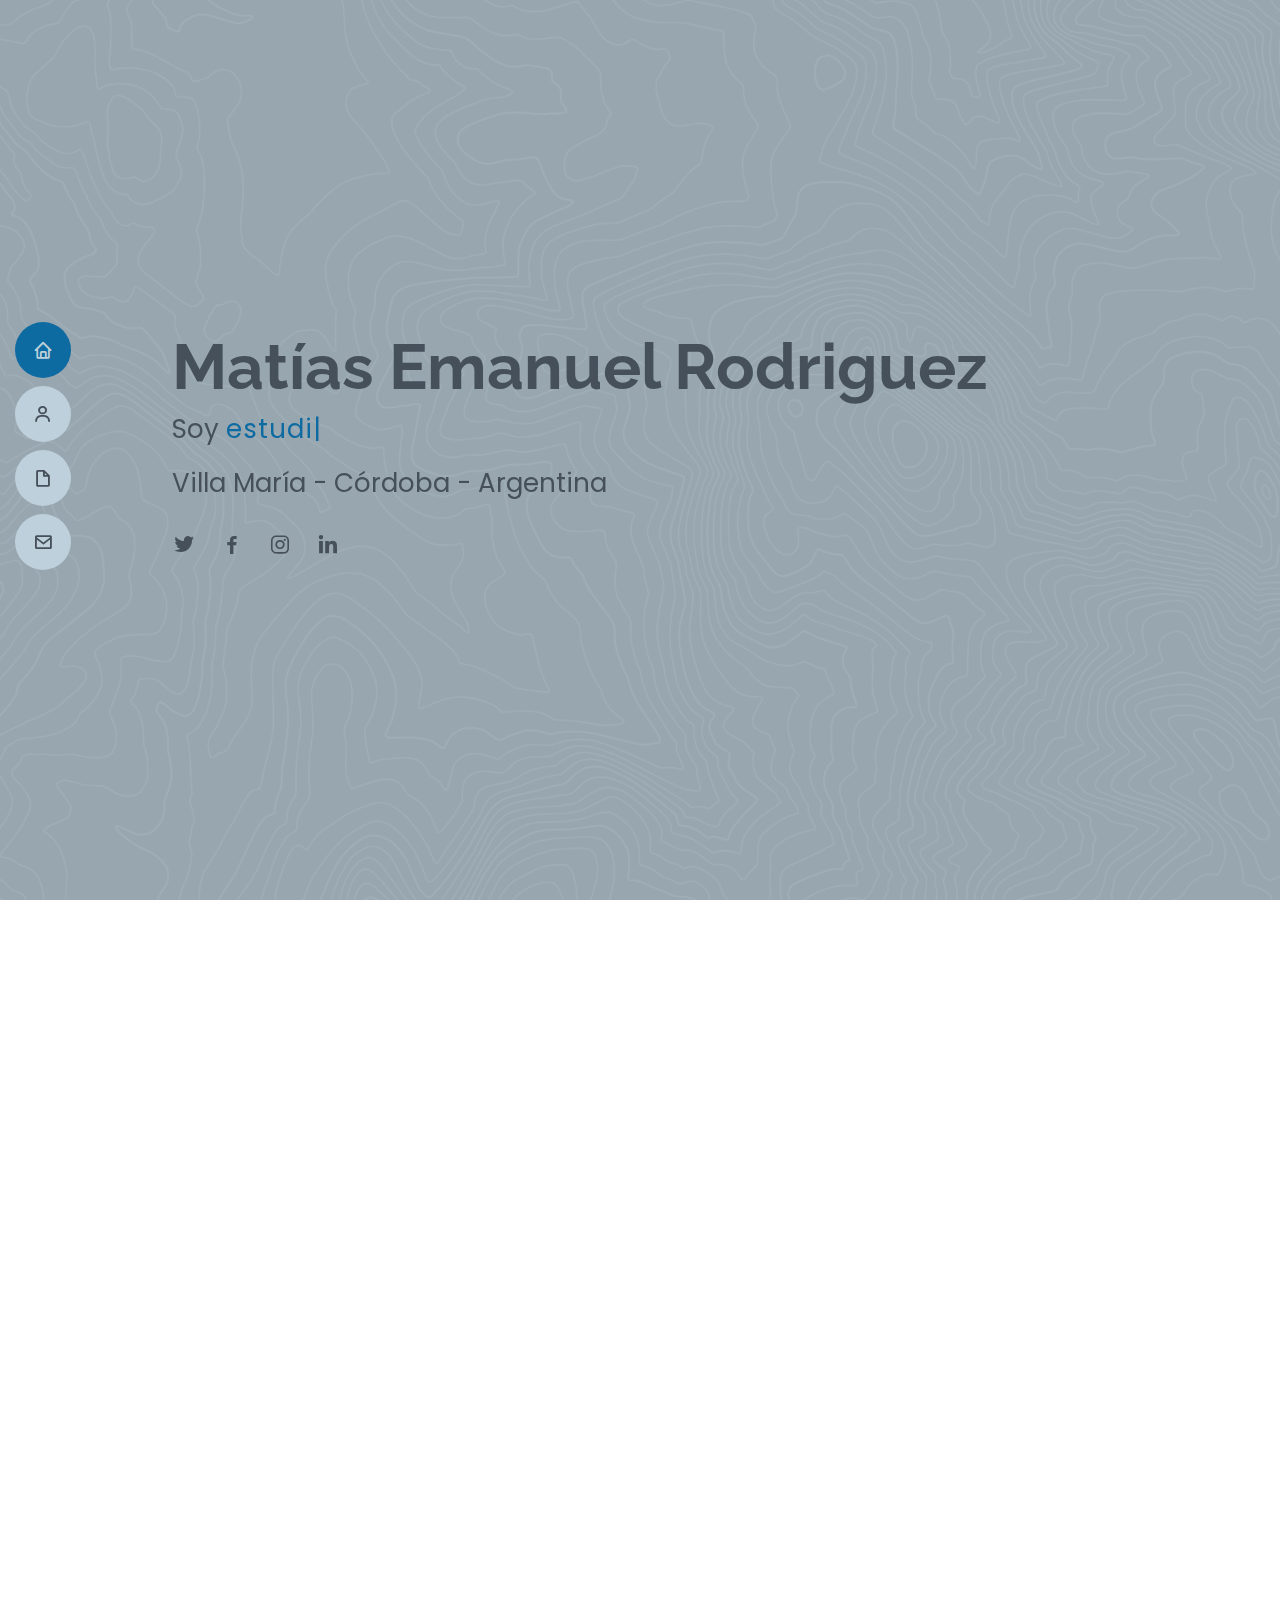
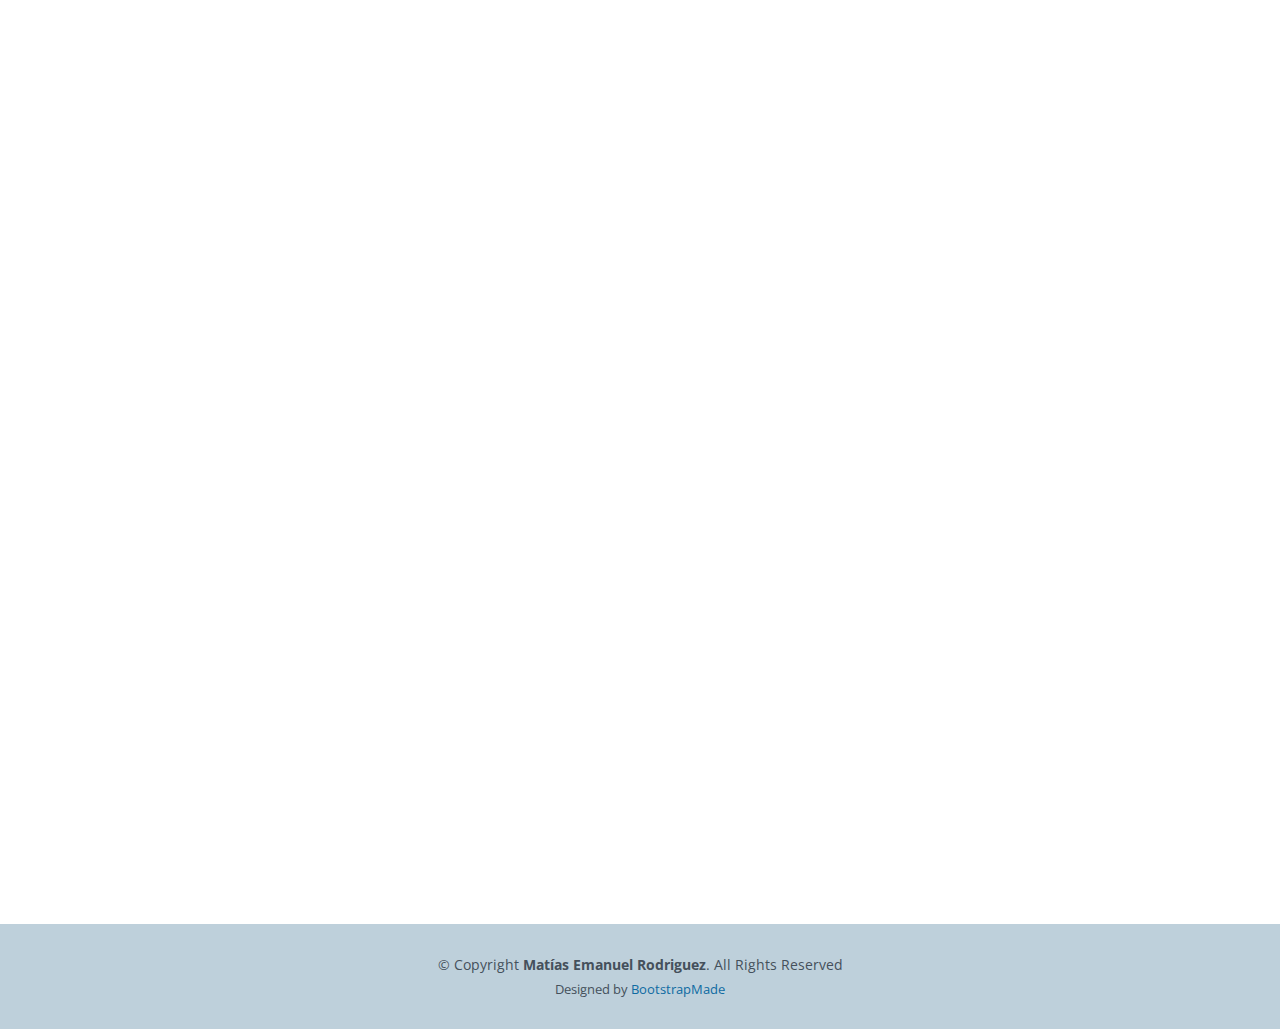
==== commit c2dc70e9: "update main" ====
--- a/MyResume/index.html
+++ b/MyResume/index.html
@@ -9,14 +9,11 @@
   <meta content="" name="description">
   <meta content="" name="keywords">
 
-  <!-- Favicons -->
   <link href="assets/img/Einstein.png" rel="icon">
   <link href="assets/img/Einstein.png" rel="apple-touch-icon">
 
-  <!-- Google Fonts -->
   <link href="https://fonts.googleapis.com/css?family=Open+Sans:300,300i,400,400i,600,600i,700,700i|Raleway:300,300i,400,400i,500,500i,600,600i,700,700i|Poppins:300,300i,400,400i,500,500i,600,600i,700,700i" rel="stylesheet">
 
-  <!-- Vendor CSS Files -->
   <link href="assets/vendor/aos/aos.css" rel="stylesheet">
   <link href="assets/vendor/bootstrap/css/bootstrap.min.css" rel="stylesheet">
   <link href="assets/vendor/bootstrap-icons/bootstrap-icons.css" rel="stylesheet">
@@ -24,7 +21,6 @@
   <link href="assets/vendor/glightbox/css/glightbox.min.css" rel="stylesheet">
   <link href="assets/vendor/swiper/swiper-bundle.min.css" rel="stylesheet">
 
-  <!-- Template Main CSS File -->
   <link href="assets/css/style.css" rel="stylesheet">
 
   <!-- =======================================================
@@ -37,10 +33,8 @@
 
 <body>
 
-  <!-- ======= Mobile nav toggle button ======= -->
-  <!-- <button type="button" class="mobile-nav-toggle d-xl-none"><i class="bi bi-list mobile-nav-toggle"></i></button> -->
   <i class="bi bi-list mobile-nav-toggle d-xl-none"></i>
-  <!-- ======= Header ======= -->
+  
   <header id="header" class="d-flex flex-column justify-content-center">
 
     <nav id="navbar" class="navbar nav-menu">
@@ -50,11 +44,10 @@
         <li><a href="#resume" class="nav-link scrollto"><i class="bx bx-file-blank"></i> <span>Formación académica</span></a></li>
         <li><a href="#contact" class="nav-link scrollto"><i class="bx bx-envelope"></i> <span>Contacto</span></a></li>
       </ul>
-    </nav><!-- .nav-menu -->
-
-  </header><!-- End Header -->
-
-  <!-- ======= Hero Section ======= -->
+    </nav>
+
+  </header>
+
   <section id="hero" class="d-flex flex-column justify-content-center">
     <div class="container" data-aos="zoom-in" data-aos-delay="100">
       <h1>Matías Emanuel Rodriguez</h1>
@@ -67,11 +60,10 @@
         <a href="https://www.linkedin.com/in/matiasemanuelrodriguez/" target="_blank" class="linkedin"><i class="bx bxl-linkedin"></i></a>
       </div>
     </div>
-  </section><!-- End Hero -->
+  </section>
 
   <main id="main">
 
-    <!-- ======= About Section ======= -->
     <section id="about" class="about">
       <div class="container" data-aos="fade-up">
 
@@ -118,131 +110,13 @@
         </div>
 
       </div>
-    </section><!-- End About Section -->
-
-    <!-- ======= Facts Section ======= -->
-    <!-- <section id="facts" class="facts">
-      <div class="container" data-aos="fade-up">
-
-        <div class="section-title">
-          <h2>Facts</h2>
-          <p>Magnam dolores commodi suscipit. Necessitatibus eius consequatur ex aliquid fuga eum quidem. Sit sint consectetur velit. Quisquam quos quisquam cupiditate. Et nemo qui impedit suscipit alias ea. Quia fugiat sit in iste officiis commodi quidem hic quas.</p>
-        </div>
-
-        <div class="row">
-
-          <div class="col-lg-3 col-md-6">
-            <div class="count-box">
-              <i class="bi bi-emoji-smile"></i>
-              <span data-purecounter-start="0" data-purecounter-end="232" data-purecounter-duration="1" class="purecounter"></span>
-              <p>Happy Clients</p>
-            </div>
-          </div>
-
-          <div class="col-lg-3 col-md-6 mt-5 mt-md-0">
-            <div class="count-box">
-              <i class="bi bi-journal-richtext"></i>
-              <span data-purecounter-start="0" data-purecounter-end="521" data-purecounter-duration="1" class="purecounter"></span>
-              <p>Projects</p>
-            </div>
-          </div>
-
-          <div class="col-lg-3 col-md-6 mt-5 mt-lg-0">
-            <div class="count-box">
-              <i class="bi bi-headset"></i>
-              <span data-purecounter-start="0" data-purecounter-end="1463" data-purecounter-duration="1" class="purecounter"></span>
-              <p>Hours Of Support</p>
-            </div>
-          </div>
-
-          <div class="col-lg-3 col-md-6 mt-5 mt-lg-0">
-            <div class="count-box">
-              <i class="bi bi-award"></i>
-              <span data-purecounter-start="0" data-purecounter-end="25" data-purecounter-duration="1" class="purecounter"></span>
-              <p>Awards</p>
-            </div>
-          </div>
-
-        </div>
-
-      </div>
-    </section> --><!-- End Facts Section -->
-
-    <!-- ======= Skills Section ======= -->
-    <!-- <section id="skills" class="skills section-bg">
-      <div class="container" data-aos="fade-up">
-
-        <div class="section-title">
-          <h2>Skills</h2>
-          <p>Magnam dolores commodi suscipit. Necessitatibus eius consequatur ex aliquid fuga eum quidem. Sit sint consectetur velit. Quisquam quos quisquam cupiditate. Et nemo qui impedit suscipit alias ea. Quia fugiat sit in iste officiis commodi quidem hic quas.</p>
-        </div>
-
-        <div class="row skills-content">
-
-          <div class="col-lg-6">
-
-            <div class="progress">
-              <span class="skill">HTML <i class="val">100%</i></span>
-              <div class="progress-bar-wrap">
-                <div class="progress-bar" role="progressbar" aria-valuenow="100" aria-valuemin="0" aria-valuemax="100"></div>
-              </div>
-            </div>
-
-            <div class="progress">
-              <span class="skill">CSS <i class="val">90%</i></span>
-              <div class="progress-bar-wrap">
-                <div class="progress-bar" role="progressbar" aria-valuenow="90" aria-valuemin="0" aria-valuemax="100"></div>
-              </div>
-            </div>
-
-            <div class="progress">
-              <span class="skill">JavaScript <i class="val">75%</i></span>
-              <div class="progress-bar-wrap">
-                <div class="progress-bar" role="progressbar" aria-valuenow="75" aria-valuemin="0" aria-valuemax="100"></div>
-              </div>
-            </div>
-
-          </div>
-
-          <div class="col-lg-6">
-
-            <div class="progress">
-              <span class="skill">PHP <i class="val">80%</i></span>
-              <div class="progress-bar-wrap">
-                <div class="progress-bar" role="progressbar" aria-valuenow="80" aria-valuemin="0" aria-valuemax="100"></div>
-              </div>
-            </div>
-
-            <div class="progress">
-              <span class="skill">WordPress/CMS <i class="val">90%</i></span>
-              <div class="progress-bar-wrap">
-                <div class="progress-bar" role="progressbar" aria-valuenow="90" aria-valuemin="0" aria-valuemax="100"></div>
-              </div>
-            </div>
-
-            <div class="progress">
-              <span class="skill">Photoshop <i class="val">55%</i></span>
-              <div class="progress-bar-wrap">
-                <div class="progress-bar" role="progressbar" aria-valuenow="55" aria-valuemin="0" aria-valuemax="100"></div>
-              </div>
-            </div>
-
-          </div>
-
-        </div>
-
-      </div>
-    </section> --><!-- End Skills Section -->
-
-    <!-- ======= Resume Section ======= -->
+    </section>
+
     <section id="resume" class="resume">
       <div class="container" data-aos="fade-up">
 
         <div class="section-title">
           <h2>Formación académica</h2>
-          <!-- <p>
-            "Todos los problemas son problemas de educación". <a>Domingo Faustino Sarmiento</a>
-          </p> -->
           <div class="text-center">
             <a href="assets/CV_Matias_Rodriguez.pdf" target="_blank">
               <button type="submit">
@@ -320,339 +194,8 @@
           </div>
         </div>
       </div>
-    </section><!-- End Resume Section -->
-
-    <!-- ======= Portfolio Section ======= -->
-    <!-- <section id="portfolio" class="portfolio section-bg">
-      <div class="container" data-aos="fade-up">
-
-        <div class="section-title">
-          <h2>Portfolio</h2>
-          <p>Magnam dolores commodi suscipit. Necessitatibus eius consequatur ex aliquid fuga eum quidem. Sit sint consectetur velit. Quisquam quos quisquam cupiditate. Et nemo qui impedit suscipit alias ea. Quia fugiat sit in iste officiis commodi quidem hic quas.</p>
-        </div>
-
-        <div class="row">
-          <div class="col-lg-12 d-flex justify-content-center" data-aos="fade-up" data-aos-delay="100">
-            <ul id="portfolio-flters">
-              <li data-filter="*" class="filter-active">All</li>
-              <li data-filter=".filter-app">App</li>
-              <li data-filter=".filter-card">Card</li>
-              <li data-filter=".filter-web">Web</li>
-            </ul>
-          </div>
-        </div>
-
-        <div class="row portfolio-container" data-aos="fade-up" data-aos-delay="200">
-
-          <div class="col-lg-4 col-md-6 portfolio-item filter-app">
-            <div class="portfolio-wrap">
-              <img src="assets/img/portfolio/portfolio-1.jpg" class="img-fluid" alt="">
-              <div class="portfolio-info">
-                <h4>App 1</h4>
-                <p>App</p>
-                <div class="portfolio-links">
-                  <a href="assets/img/portfolio/portfolio-1.jpg" data-gallery="portfolioGallery" class="portfolio-lightbox" title="App 1"><i class="bx bx-plus"></i></a>
-                  <a href="portfolio-details.html" class="portfolio-details-lightbox" data-glightbox="type: external" title="Portfolio Details"><i class="bx bx-link"></i></a>
-                </div>
-              </div>
-            </div>
-          </div>
-
-          <div class="col-lg-4 col-md-6 portfolio-item filter-web">
-            <div class="portfolio-wrap">
-              <img src="assets/img/portfolio/portfolio-2.jpg" class="img-fluid" alt="">
-              <div class="portfolio-info">
-                <h4>Web 3</h4>
-                <p>Web</p>
-                <div class="portfolio-links">
-                  <a href="assets/img/portfolio/portfolio-2.jpg" data-gallery="portfolioGallery" class="portfolio-lightbox" title="Web 3"><i class="bx bx-plus"></i></a>
-                  <a href="portfolio-details.html" class="portfolio-details-lightbox" data-glightbox="type: external" title="Portfolio Details"><i class="bx bx-link"></i></a>
-                </div>
-              </div>
-            </div>
-          </div>
-
-          <div class="col-lg-4 col-md-6 portfolio-item filter-app">
-            <div class="portfolio-wrap">
-              <img src="assets/img/portfolio/portfolio-3.jpg" class="img-fluid" alt="">
-              <div class="portfolio-info">
-                <h4>App 2</h4>
-                <p>App</p>
-                <div class="portfolio-links">
-                  <a href="assets/img/portfolio/portfolio-3.jpg" data-gallery="portfolioGallery" class="portfolio-lightbox" title="App 2"><i class="bx bx-plus"></i></a>
-                  <a href="portfolio-details.html" class="portfolio-details-lightbox" data-glightbox="type: external" title="Portfolio Details"><i class="bx bx-link"></i></a>
-                </div>
-              </div>
-            </div>
-          </div>
-
-          <div class="col-lg-4 col-md-6 portfolio-item filter-card">
-            <div class="portfolio-wrap">
-              <img src="assets/img/portfolio/portfolio-4.jpg" class="img-fluid" alt="">
-              <div class="portfolio-info">
-                <h4>Card 2</h4>
-                <p>Card</p>
-                <div class="portfolio-links">
-                  <a href="assets/img/portfolio/portfolio-4.jpg" data-gallery="portfolioGallery" class="portfolio-lightbox" title="Card 2"><i class="bx bx-plus"></i></a>
-                  <a href="portfolio-details.html" class="portfolio-details-lightbox" data-glightbox="type: external" title="Portfolio Details"><i class="bx bx-link"></i></a>
-                </div>
-              </div>
-            </div>
-          </div>
-
-          <div class="col-lg-4 col-md-6 portfolio-item filter-web">
-            <div class="portfolio-wrap">
-              <img src="assets/img/portfolio/portfolio-5.jpg" class="img-fluid" alt="">
-              <div class="portfolio-info">
-                <h4>Web 2</h4>
-                <p>Web</p>
-                <div class="portfolio-links">
-                  <a href="assets/img/portfolio/portfolio-5.jpg" data-gallery="portfolioGallery" class="portfolio-lightbox" title="Web 2"><i class="bx bx-plus"></i></a>
-                  <a href="portfolio-details.html" class="portfolio-details-lightbox" data-glightbox="type: external" title="Portfolio Details"><i class="bx bx-link"></i></a>
-                </div>
-              </div>
-            </div>
-          </div>
-
-          <div class="col-lg-4 col-md-6 portfolio-item filter-app">
-            <div class="portfolio-wrap">
-              <img src="assets/img/portfolio/portfolio-6.jpg" class="img-fluid" alt="">
-              <div class="portfolio-info">
-                <h4>App 3</h4>
-                <p>App</p>
-                <div class="portfolio-links">
-                  <a href="assets/img/portfolio/portfolio-6.jpg" data-gallery="portfolioGallery" class="portfolio-lightbox" title="App 3"><i class="bx bx-plus"></i></a>
-                  <a href="portfolio-details.html" class="portfolio-details-lightbox" data-glightbox="type: external" title="Portfolio Details"><i class="bx bx-link"></i></a>
-                </div>
-              </div>
-            </div>
-          </div>
-
-          <div class="col-lg-4 col-md-6 portfolio-item filter-card">
-            <div class="portfolio-wrap">
-              <img src="assets/img/portfolio/portfolio-7.jpg" class="img-fluid" alt="">
-              <div class="portfolio-info">
-                <h4>Card 1</h4>
-                <p>Card</p>
-                <div class="portfolio-links">
-                  <a href="assets/img/portfolio/portfolio-7.jpg" data-gallery="portfolioGallery" class="portfolio-lightbox" title="Card 1"><i class="bx bx-plus"></i></a>
-                  <a href="portfolio-details.html" class="portfolio-details-lightbox" data-glightbox="type: external" title="Portfolio Details"><i class="bx bx-link"></i></a>
-                </div>
-              </div>
-            </div>
-          </div>
-
-          <div class="col-lg-4 col-md-6 portfolio-item filter-card">
-            <div class="portfolio-wrap">
-              <img src="assets/img/portfolio/portfolio-8.jpg" class="img-fluid" alt="">
-              <div class="portfolio-info">
-                <h4>Card 3</h4>
-                <p>Card</p>
-                <div class="portfolio-links">
-                  <a href="assets/img/portfolio/portfolio-8.jpg" data-gallery="portfolioGallery" class="portfolio-lightbox" title="Card 3"><i class="bx bx-plus"></i></a>
-                  <a href="portfolio-details.html" class="portfolio-details-lightbox" data-glightbox="type: external" title="Portfolio Details"><i class="bx bx-link"></i></a>
-                </div>
-              </div>
-            </div>
-          </div>
-
-          <div class="col-lg-4 col-md-6 portfolio-item filter-web">
-            <div class="portfolio-wrap">
-              <img src="assets/img/portfolio/portfolio-9.jpg" class="img-fluid" alt="">
-              <div class="portfolio-info">
-                <h4>Web 3</h4>
-                <p>Web</p>
-                <div class="portfolio-links">
-                  <a href="assets/img/portfolio/portfolio-9.jpg" data-gallery="portfolioGallery" class="portfolio-lightbox" title="Web 3"><i class="bx bx-plus"></i></a>
-                  <a href="portfolio-details.html" class="portfolio-details-lightbox" data-glightbox="type: external" title="Portfolio Details"><i class="bx bx-link"></i></a>
-                </div>
-              </div>
-            </div>
-          </div>
-
-        </div>
-
-      </div>
-    </section> --><!-- End Portfolio Section -->
-
-    <!-- ======= Services Section ======= -->
-    <!-- <section id="services" class="services">
-      <div class="container" data-aos="fade-up">
-
-        <div class="section-title">
-          <h2>Services</h2>
-          <p>Magnam dolores commodi suscipit. Necessitatibus eius consequatur ex aliquid fuga eum quidem. Sit sint consectetur velit. Quisquam quos quisquam cupiditate. Et nemo qui impedit suscipit alias ea. Quia fugiat sit in iste officiis commodi quidem hic quas.</p>
-        </div>
-
-        <div class="row">
-
-          <div class="col-lg-4 col-md-6 d-flex align-items-stretch" data-aos="zoom-in" data-aos-delay="100">
-            <div class="icon-box iconbox-blue">
-              <div class="icon">
-                <svg width="100" height="100" viewBox="0 0 600 600" xmlns="http://www.w3.org/2000/svg">
-                  <path stroke="none" stroke-width="0" fill="#f5f5f5" d="M300,521.0016835830174C376.1290562159157,517.8887921683347,466.0731472004068,529.7835943286574,510.70327084640275,468.03025145048787C554.3714126377745,407.6079735673963,508.03601936045806,328.9844924480964,491.2728898941984,256.3432110539036C474.5976632858925,184.082847569629,479.9380746630129,96.60480741107993,416.23090153303,58.64404602377083C348.86323505073057,18.502131276798302,261.93793281208167,40.57373210992963,193.5410806939664,78.93577620505333C130.42746243093433,114.334589627462,98.30271207620316,179.96522072025542,76.75703585869454,249.04625023123273C51.97151888228291,328.5150500222984,13.704378332031375,421.85034740162234,66.52175969318436,486.19268352777647C119.04800174914682,550.1803526380478,217.28368757567262,524.383925680826,300,521.0016835830174"></path>
-                </svg>
-                <i class="bx bxl-dribbble"></i>
-              </div>
-              <h4><a href="">Lorem Ipsum</a></h4>
-              <p>Voluptatum deleniti atque corrupti quos dolores et quas molestias excepturi</p>
-            </div>
-          </div>
-
-          <div class="col-lg-4 col-md-6 d-flex align-items-stretch mt-4 mt-md-0" data-aos="zoom-in" data-aos-delay="200">
-            <div class="icon-box iconbox-orange ">
-              <div class="icon">
-                <svg width="100" height="100" viewBox="0 0 600 600" xmlns="http://www.w3.org/2000/svg">
-                  <path stroke="none" stroke-width="0" fill="#f5f5f5" d="M300,582.0697525312426C382.5290701553225,586.8405444964366,449.9789794690241,525.3245884688669,502.5850820975895,461.55621195738473C556.606425686781,396.0723002908107,615.8543463187945,314.28637112970534,586.6730223649479,234.56875336149918C558.9533121215079,158.8439757836574,454.9685369536778,164.00468322053177,381.49747125262974,130.76875717737553C312.15926192815925,99.40240125094834,248.97055460311594,18.661163978235184,179.8680185752513,50.54337015887873C110.5421016452524,82.52863877960104,119.82277516462835,180.83849132639028,109.12597500060166,256.43424936330496C100.08760227029461,320.3096726198365,92.17705696193138,384.0621239912766,124.79988738764834,439.7174275375508C164.83382741302287,508.01625554203684,220.96474134820875,577.5009287672846,300,582.0697525312426"></path>
-                </svg>
-                <i class="bx bx-file"></i>
-              </div>
-              <h4><a href="">Sed Perspiciatis</a></h4>
-              <p>Duis aute irure dolor in reprehenderit in voluptate velit esse cillum dolore</p>
-            </div>
-          </div>
-
-          <div class="col-lg-4 col-md-6 d-flex align-items-stretch mt-4 mt-lg-0" data-aos="zoom-in" data-aos-delay="300">
-            <div class="icon-box iconbox-pink">
-              <div class="icon">
-                <svg width="100" height="100" viewBox="0 0 600 600" xmlns="http://www.w3.org/2000/svg">
-                  <path stroke="none" stroke-width="0" fill="#f5f5f5" d="M300,541.5067337569781C382.14930387511276,545.0595476570109,479.8736841581634,548.3450877840088,526.4010558755058,480.5488172755941C571.5218469581645,414.80211281144784,517.5187510058486,332.0715597781072,496.52539010469104,255.14436215662573C477.37192572678356,184.95920475031193,473.57363656557914,105.61284051026155,413.0603344069578,65.22779650032875C343.27470386102294,18.654635553484475,251.2091493199835,5.337323636656869,175.0934190732945,40.62881213300186C97.87086631185822,76.43348514350839,51.98124368387456,156.15599469081315,36.44837278890362,239.84606092416172C21.716077023791087,319.22268207091537,43.775223500013084,401.1760424656574,96.891909868211,461.97329694683043C147.22146801428983,519.5804099606455,223.5754009179313,538.201503339737,300,541.5067337569781"></path>
-                </svg>
-                <i class="bx bx-tachometer"></i>
-              </div>
-              <h4><a href="">Magni Dolores</a></h4>
-              <p>Excepteur sint occaecat cupidatat non proident, sunt in culpa qui officia</p>
-            </div>
-          </div>
-
-          <div class="col-lg-4 col-md-6 d-flex align-items-stretch mt-4" data-aos="zoom-in" data-aos-delay="100">
-            <div class="icon-box iconbox-yellow">
-              <div class="icon">
-                <svg width="100" height="100" viewBox="0 0 600 600" xmlns="http://www.w3.org/2000/svg">
-                  <path stroke="none" stroke-width="0" fill="#f5f5f5" d="M300,503.46388370962813C374.79870501325706,506.71871716319447,464.8034551963731,527.1746412648533,510.4981551193396,467.86667711651364C555.9287308511215,408.9015244558933,512.6030010748507,327.5744911775523,490.211057578863,256.5855673507754C471.097692560561,195.9906835881958,447.69079081568157,138.11976852964426,395.19560036434837,102.3242989838813C329.3053358748298,57.3949838291264,248.02791733380457,8.279543830951368,175.87071277845988,42.242879143198664C103.41431057327972,76.34704239035025,93.79494320519305,170.9812938413882,81.28167332365135,250.07896920659033C70.17666984294237,320.27484674793965,64.84698225790005,396.69656628748305,111.28512138212992,450.4950937839243C156.20124167950087,502.5303643271138,231.32542653798444,500.4755392045468,300,503.46388370962813"></path>
-                </svg>
-                <i class="bx bx-layer"></i>
-              </div>
-              <h4><a href="">Nemo Enim</a></h4>
-              <p>At vero eos et accusamus et iusto odio dignissimos ducimus qui blanditiis</p>
-            </div>
-          </div>
-
-          <div class="col-lg-4 col-md-6 d-flex align-items-stretch mt-4" data-aos="zoom-in" data-aos-delay="200">
-            <div class="icon-box iconbox-red">
-              <div class="icon">
-                <svg width="100" height="100" viewBox="0 0 600 600" xmlns="http://www.w3.org/2000/svg">
-                  <path stroke="none" stroke-width="0" fill="#f5f5f5" d="M300,532.3542879108572C369.38199826031484,532.3153073249985,429.10787420159085,491.63046689027357,474.5244479745417,439.17860296908856C522.8885846962883,383.3225815378663,569.1668002868075,314.3205725914397,550.7432151929288,242.7694973846089C532.6665558377875,172.5657663291529,456.2379748765914,142.6223662098291,390.3689995646985,112.34683881706744C326.66090330228417,83.06452184765237,258.84405631176094,53.51806209861945,193.32584062364296,78.48882559362697C121.61183558270385,105.82097193414197,62.805066853699245,167.19869350419734,48.57481801355237,242.6138429142374C34.843463184063346,315.3850353017275,76.69343916112496,383.4422959591041,125.22947124332185,439.3748458443577C170.7312796277747,491.8107796887764,230.57421082200815,532.3932930995766,300,532.3542879108572"></path>
-                </svg>
-                <i class="bx bx-slideshow"></i>
-              </div>
-              <h4><a href="">Dele Cardo</a></h4>
-              <p>Quis consequatur saepe eligendi voluptatem consequatur dolor consequuntur</p>
-            </div>
-          </div>
-
-          <div class="col-lg-4 col-md-6 d-flex align-items-stretch mt-4" data-aos="zoom-in" data-aos-delay="300">
-            <div class="icon-box iconbox-teal">
-              <div class="icon">
-                <svg width="100" height="100" viewBox="0 0 600 600" xmlns="http://www.w3.org/2000/svg">
-                  <path stroke="none" stroke-width="0" fill="#f5f5f5" d="M300,566.797414625762C385.7384707136149,576.1784315230908,478.7894351017131,552.8928747891023,531.9192734346935,484.94944893311C584.6109503024035,417.5663521118492,582.489472248146,322.67544863468447,553.9536738515405,242.03673114598146C529.1557734026468,171.96086150256528,465.24506316201064,127.66468636344209,395.9583748389544,100.7403814666027C334.2173773831606,76.7482773500951,269.4350130405921,84.62216499799875,207.1952322260088,107.2889140133804C132.92018162631612,134.33871894543012,41.79353780512637,160.00259165414826,22.644507872594943,236.69541883565114C3.319112789854554,314.0945973066697,72.72355303640163,379.243833228382,124.04198916343866,440.3218312028393C172.9286146004772,498.5055451809895,224.45579914871206,558.5317968840102,300,566.797414625762"></path>
-                </svg>
-                <i class="bx bx-arch"></i>
-              </div>
-              <h4><a href="">Divera Don</a></h4>
-              <p>Modi nostrum vel laborum. Porro fugit error sit minus sapiente sit aspernatur</p>
-            </div>
-          </div>
-
-        </div>
-
-      </div>
-    </section> --><!-- End Services Section -->
-
-    <!-- ======= Testimonials Section ======= -->
-    <!-- <section id="testimonials" class="testimonials section-bg">
-      <div class="container" data-aos="fade-up">
-
-        <div class="section-title">
-          <h2>Testimonials</h2>
-        </div>
-
-        <div class="testimonials-slider swiper" data-aos="fade-up" data-aos-delay="100">
-          <div class="swiper-wrapper">
-
-            <div class="swiper-slide">
-              <div class="testimonial-item">
-                <img src="assets/img/testimonials/testimonials-1.jpg" class="testimonial-img" alt="">
-                <h3>Saul Goodman</h3>
-                <h4>Ceo &amp; Founder</h4>
-                <p>
-                  <i class="bx bxs-quote-alt-left quote-icon-left"></i>
-                  Proin iaculis purus consequat sem cure digni ssim donec porttitora entum suscipit rhoncus. Accusantium quam, ultricies eget id, aliquam eget nibh et. Maecen aliquam, risus at semper.
-                  <i class="bx bxs-quote-alt-right quote-icon-right"></i>
-                </p>
-              </div>
-            </div> --><!-- End testimonial item -->
-
-            <!-- <div class="swiper-slide">
-              <div class="testimonial-item">
-                <img src="assets/img/testimonials/testimonials-2.jpg" class="testimonial-img" alt="">
-                <h3>Sara Wilsson</h3>
-                <h4>Designer</h4>
-                <p>
-                  <i class="bx bxs-quote-alt-left quote-icon-left"></i>
-                  Export tempor illum tamen malis malis eram quae irure esse labore quem cillum quid cillum eram malis quorum velit fore eram velit sunt aliqua noster fugiat irure amet legam anim culpa.
-                  <i class="bx bxs-quote-alt-right quote-icon-right"></i>
-                </p>
-              </div>
-            </div> --><!-- End testimonial item -->
-
-            <!-- <div class="swiper-slide">
-              <div class="testimonial-item">
-                <img src="assets/img/testimonials/testimonials-3.jpg" class="testimonial-img" alt="">
-                <h3>Jena Karlis</h3>
-                <h4>Store Owner</h4>
-                <p>
-                  <i class="bx bxs-quote-alt-left quote-icon-left"></i>
-                  Enim nisi quem export duis labore cillum quae magna enim sint quorum nulla quem veniam duis minim tempor labore quem eram duis noster aute amet eram fore quis sint minim.
-                  <i class="bx bxs-quote-alt-right quote-icon-right"></i>
-                </p>
-              </div>
-            </div> --><!-- End testimonial item -->
-
-            <!-- <div class="swiper-slide">
-              <div class="testimonial-item">
-                <img src="assets/img/testimonials/testimonials-4.jpg" class="testimonial-img" alt="">
-                <h3>Matt Brandon</h3>
-                <h4>Freelancer</h4>
-                <p>
-                  <i class="bx bxs-quote-alt-left quote-icon-left"></i>
-                  Fugiat enim eram quae cillum dolore dolor amet nulla culpa multos export minim fugiat minim velit minim dolor enim duis veniam ipsum anim magna sunt elit fore quem dolore labore illum veniam.
-                  <i class="bx bxs-quote-alt-right quote-icon-right"></i>
-                </p>
-              </div>
-            </div> --><!-- End testimonial item -->
-
-            <!-- <div class="swiper-slide">
-              <div class="testimonial-item">
-                <img src="assets/img/testimonials/testimonials-5.jpg" class="testimonial-img" alt="">
-                <h3>John Larson</h3>
-                <h4>Entrepreneur</h4>
-                <p>
-                  <i class="bx bxs-quote-alt-left quote-icon-left"></i>
-                  Quis quorum aliqua sint quem legam fore sunt eram irure aliqua veniam tempor noster veniam enim culpa labore duis sunt culpa nulla illum cillum fugiat legam esse veniam culpa fore nisi cillum quid.
-                  <i class="bx bxs-quote-alt-right quote-icon-right"></i>
-                </p>
-              </div>
-            </div> --><!-- End testimonial item -->
-
-          <!-- </div>
-          <div class="swiper-pagination"></div>
-        </div>
-
-      </div>
-    </section>  --><!-- End Testimonials Section -->
-
-    <!-- ======= Contact Section ======= -->
+    </section>
+
     <section id="contact" class="contact">
       <div class="container" data-aos="fade-up">
 
@@ -690,89 +233,23 @@
           </div>
         </div>
 
-        <!-- <div class="row mt-1">
-
-          <div class="col-lg-6">
-            <div class="info">
-
-              <div class="address">
-                <i class="bi bi-geo-alt"></i>
-                <h4>Localidad:</h4>
-                <p>Villa María - Córdoba - Argentina</p>
-              </div>
-
-              <div class="email">
-                <i class="bi bi-envelope"></i>
-                <h4>Email:</h4>
-                <p>matiasemanuelr98@gmail.com</p>
-              </div>
-
-              <div class="social-links">
-                <i class="bi bi-envelope"></i>
-                <h4>Redes sociales</h4>
-                <a href="https://twitter.com/merodriguez98?t=MLjjf2YdRAlq3F1IGcB-tw&s=08" target="_blank" class="twitter"><i class="bx bxl-twitter"></i></a>
-                <a href="https://www.facebook.com/popemer" target="_blank" class="facebook"><i class="bx bxl-facebook"></i></a>
-                <a href="https://www.instagram.com/matias.rodriguez98/" target="_blank" class="instagram"><i class="bx bxl-instagram"></i></a>
-                <a href="https://www.linkedin.com/in/matiasemanuelrodriguez/" target="_blank" class="linkedin"><i class="bx bxl-linkedin"></i></a>
-              </div>
-
-            </div>
-
-          </div> -->
-
-          <!-- <div class="col-lg-8 mt-5 mt-lg-0">
-
-            <form action="forms/contact.php" method="post" role="form" class="php-email-form">
-              <div class="row">
-                <div class="col-md-6 form-group">
-                  <input type="text" name="name" class="form-control" id="name" placeholder="Your Name" required>
-                </div>
-                <div class="col-md-6 form-group mt-3 mt-md-0">
-                  <input type="email" class="form-control" name="email" id="email" placeholder="Your Email" required>
-                </div>
-              </div>
-              <div class="form-group mt-3">
-                <input type="text" class="form-control" name="subject" id="subject" placeholder="Subject" required>
-              </div>
-              <div class="form-group mt-3">
-                <textarea class="form-control" name="message" rows="5" placeholder="Message" required></textarea>
-              </div>
-              <div class="my-3">
-                <div class="loading">Loading</div>
-                <div class="error-message"></div>
-                <div class="sent-message">Your message has been sent. Thank you!</div>
-              </div>
-              <div class="text-center"><button type="submit">Send Message</button></div>
-            </form>
-
-          </div> -->
-
-        </div>
-
-      </div>
-    </section><!-- End Contact Section -->
-
-  </main><!-- End #main -->
-
-  <!-- ======= Footer ======= -->
+      </div>
+    </section>
+  </main>
+
   <footer id="footer">
     <div class="container">
       <div class="copyright">
         &copy; Copyright <strong><span>Matías Emanuel Rodriguez</span></strong>. All Rights Reserved
       </div>
       <div class="credits">
-        <!-- All the links in the footer should remain intact. -->
-        <!-- You can delete the links only if you purchased the pro version. -->
-        <!-- Licensing information: [license-url] -->
         Designed by <a href="https://bootstrapmade.com/">BootstrapMade</a>
       </div>
     </div>
-  </footer><!-- End Footer -->
+  </footer>
 
   <div id="preloader"></div>
   <a href="#" class="back-to-top d-flex align-items-center justify-content-center"><i class="bi bi-arrow-up-short"></i></a>
-
-  <!-- Vendor JS Files -->
   <script src="assets/vendor/purecounter/purecounter.js"></script>
   <script src="assets/vendor/aos/aos.js"></script>
   <script src="assets/vendor/bootstrap/js/bootstrap.bundle.min.js"></script>
@@ -782,10 +259,7 @@
   <script src="assets/vendor/typed.js/typed.min.js"></script>
   <script src="assets/vendor/waypoints/noframework.waypoints.js"></script>
   <script src="assets/vendor/php-email-form/validate.js"></script>
-
-  <!-- Template Main JS File -->
   <script src="assets/js/main.js"></script>
-
 </body>
 
 </html>--- a/MyResume/assets/css/style.css
+++ b/MyResume/assets/css/style.css
@@ -1,13 +1,4 @@
-/**
-* Template Name: MyResume - v4.7.0
-* Template URL: https://bootstrapmade.com/free-html-bootstrap-template-my-resume/
-* Author: BootstrapMade.com
-* License: https://bootstrapmade.com/license/
-*/
-
-/*--------------------------------------------------------------
-# General
---------------------------------------------------------------*/
+
 body {
   font-family: "Open Sans", sans-serif;
   color: #272829;
@@ -22,7 +13,7 @@
 }
 
 a {
-  color: var(--color_enfasis_oscuro); /* final de pagina Designed by */
+  color: var(--color_enfasis_oscuro); 
   text-decoration: none;
 }
 
@@ -45,9 +36,6 @@
   font-family: "Raleway", sans-serif;
 }
 
-/*--------------------------------------------------------------
-# Back to top button
---------------------------------------------------------------*/
 .back-to-top {
   position: fixed;
   visibility: hidden;
@@ -55,7 +43,7 @@
   right: 15px;
   bottom: 15px;
   z-index: 996;
-  background: var(--color_fondo); /* boton subir */
+  background: var(--color_fondo); 
   width: 40px;
   height: 40px;
   border-radius: 50px;
@@ -63,11 +51,11 @@
 }
 .back-to-top i {
   font-size: 28px;
-  color: var(--color_letras_oscuro); /* flecha boton subir */
+  color: var(--color_letras_oscuro); 
   line-height: 0;
 }
 .back-to-top:hover {
-  background: var(--color_enfasis_oscuro); /* boton subir seleccionado */
+  background: var(--color_enfasis_oscuro); 
   color: var(--color_letras_claro);
 }
 .back-to-top.active {
@@ -75,9 +63,6 @@
   opacity: 1;
 }
 
-/*--------------------------------------------------------------
-# Preloader
---------------------------------------------------------------*/
 #preloader {
   position: fixed;
   top: 0;
@@ -86,7 +71,7 @@
   bottom: 0;
   z-index: 9999;
   overflow: hidden;
-  background: var(--color_fondo); /* color cargar pagina entera */
+  background: var(--color_fondo); 
 }
 
 #preloader:before {
@@ -94,7 +79,7 @@
   position: fixed;
   top: calc(50% - 30px);
   left: calc(50% - 30px);
-  border: 6px solid var(--color_enfasis_oscuro); /* circulo cargar */
+  border: 6px solid var(--color_enfasis_oscuro); 
   border-top-color: var(--color_fondo);
   border-bottom-color: var(--color_fondo);
   border-radius: 50%;
@@ -121,17 +106,13 @@
     transform: rotate(360deg);
   }
 }
-/*--------------------------------------------------------------
-# Disable aos animation delay on mobile devices
---------------------------------------------------------------*/
+
 @media screen and (max-width: 768px) {
   [data-aos-delay] {
     transition-delay: 0 !important;
   }
 }
-/*--------------------------------------------------------------
-# Header
---------------------------------------------------------------*/
+
 #header {
   position: fixed;
   top: 0;
@@ -156,12 +137,6 @@
     margin-left: 100px;
   }
 }
-/*--------------------------------------------------------------
-# Navigation Menu
---------------------------------------------------------------*/
-/**
-* Desktop Navigation 
-*/
 
 .nav-menu {
   padding: 0;
@@ -217,27 +192,24 @@
 .nav-menu .active:focus,
 .nav-menu li:hover > a {
   color: var(--color_fondo);
-  background: var(--color_enfasis_oscuro); /* color menu costado */
+  background: var(--color_enfasis_oscuro); 
 }
 .nav-menu a:hover span,
 .nav-menu .active span,
 .nav-menu .active:focus span,
 .nav-menu li:hover > a span {
-  color: var(--color_fondo); /* letras menu costado */
+  color: var(--color_fondo); 
 }
 .nav-menu a:hover,
 .nav-menu li:hover > a {
-  width: 100%; /* cuanto se abre el menu */
-  color: var(--color_fondo); /* icono menu costado abierto */
+  width: 100%; 
+  color: var(--color_fondo); 
 }
 .nav-menu a:hover span,
 .nav-menu li:hover > a span {
   display: block;
 }
 
-/**
-* Mobile Navigation 
-*/
 .mobile-nav-toggle {
   position: fixed;
   right: 10px;
@@ -268,9 +240,6 @@
   background-color: var(--color_enfasis_claro);
 }
 
-/*--------------------------------------------------------------
-# Hero Section
---------------------------------------------------------------*/
 #hero {
   width: 100%;
   height: 100vh;
@@ -285,7 +254,7 @@
 }
 #hero:before {
   content: "";
-  background: var(--color_arriba); /* color arriba de la imagen principal */
+  background: var(--color_arriba); 
   position: absolute;
   bottom: 0;
   top: 0;
@@ -306,7 +275,7 @@
   font-family: "Poppins", sans-serif;
 }
 #hero p span {
-  color: var(--color_enfasis_oscuro); /* color i´m en comienzo */
+  color: var(--color_enfasis_oscuro); 
   letter-spacing: 1px;
 }
 #hero .social-links {
@@ -321,7 +290,7 @@
   transition: 0.3s;
 }
 #hero .social-links a:hover {
-  color: var(--color_enfasis_oscuro); /* color seleccion icono redes sociales */
+  color: var(--color_enfasis_oscuro); 
 }
 @media (max-width: 992px) {
   #hero {
@@ -338,9 +307,6 @@
   }
 }
 
-/*--------------------------------------------------------------
-# Sections General
---------------------------------------------------------------*/
 section {
   padding: 60px 0;
   overflow: hidden;
@@ -375,7 +341,7 @@
   display: block;
   width: 40px;
   height: 3px;
-  background: var(--color_enfasis_claro); /* raya abajo de cada titulo */
+  background: var(--color_enfasis_claro);
   bottom: 0;
   left: calc(50% - 20px);
 }
@@ -386,9 +352,6 @@
   color: #0563bb;
 }
 
-/*--------------------------------------------------------------
-# About
---------------------------------------------------------------*/
 .about .content h3 {
   font-weight: 700;
   font-size: 26px;
@@ -409,87 +372,12 @@
 .about .content ul i {
   font-size: 16px;
   margin-right: 5px;
-  color: var(--color_enfasis_oscuro); /* fechas */
+  color: var(--color_enfasis_oscuro); 
   line-height: 0;
 }
 .about .content p:last-child {
   margin-bottom: 0;
 }
-
-/*--------------------------------------------------------------
-# Facts
---------------------------------------------------------------*/
-.facts .count-box {
-  padding: 30px 30px 25px 30px;
-  margin-top: 30px;
-  width: 100%;
-  position: relative;
-  text-align: center;
-  background: var(--color_fondo);
-}
-.facts .count-box i {
-  position: absolute;
-  top: -25px;
-  left: 50%;
-  transform: translateX(-50%);
-  font-size: 24px;
-  background: #0563bb;
-  color: var(--color_fondo);
-  border-radius: 50px;
-  display: inline-flex;
-  align-items: center;
-  justify-content: center;
-  width: 48px;
-  height: 48px;
-}
-.facts .count-box span {
-  font-size: 36px;
-  display: block;
-  font-weight: 600;
-  color: #011426;
-}
-.facts .count-box p {
-  padding: 0;
-  margin: 0;
-  font-family: "Raleway", sans-serif;
-  font-size: 14px;
-}
-
-/*--------------------------------------------------------------
-# Akills
---------------------------------------------------------------*/
-.skills .progress {
-  height: 60px;
-  display: block;
-  background: none;
-  border-radius: 0;
-}
-.skills .progress .skill {
-  padding: 10px 0;
-  margin: 0;
-  text-transform: uppercase;
-  display: block;
-  font-weight: 600;
-  font-family: "Poppins", sans-serif;
-  color: #45505b;
-}
-.skills .progress .skill .val {
-  float: right;
-  font-style: normal;
-}
-.skills .progress-bar-wrap {
-  background: #f2f3f5;
-}
-.skills .progress-bar {
-  width: 1px;
-  height: 10px;
-  transition: 0.9s;
-  background-color: var(--color_enfasis_claro);
-}
-
-/*--------------------------------------------------------------
-# Resume
---------------------------------------------------------------*/
 
 .resume button[type="submit"] {
   background: var(--color_fondo);
@@ -527,7 +415,7 @@
 }
 .resume .resume-item h5 {
   font-size: 16px;
-  background: #f7f8f9; /*fechas en formacion academica*/
+  background: #f7f8f9; 
   padding: 5px 15px;
   display: inline-block;
   font-weight: 600;
@@ -551,388 +439,9 @@
   left: -9px;
   top: 0;
   background: #e6e9ec;
-  border: 2px solid var(--color_enfasis_claro); /*circulos en formacion */
-}
-
-/*--------------------------------------------------------------
-# Portfolio
---------------------------------------------------------------*/
-.portfolio .portfolio-item {
-  margin-bottom: 30px;
-}
-.portfolio #portfolio-flters {
-  padding: 0;
-  margin: 0 auto 25px auto;
-  list-style: none;
-  text-align: center;
-  background: #fff;
-  border-radius: 50px;
-  padding: 2px 15px;
-}
-.portfolio #portfolio-flters li {
-  cursor: pointer;
-  display: inline-block;
-  padding: 10px 15px;
-  font-size: 14px;
-  font-weight: 600;
-  line-height: 1;
-  text-transform: uppercase;
-  color: #272829;
-  margin-bottom: 5px;
-  transition: all 0.3s ease-in-out;
-}
-.portfolio #portfolio-flters li:hover,
-.portfolio #portfolio-flters li.filter-active {
-  color: #0563bb;
-}
-.portfolio #portfolio-flters li:last-child {
-  margin-right: 0;
-}
-.portfolio .portfolio-wrap {
-  transition: 0.3s;
-  position: relative;
-  overflow: hidden;
-  z-index: 1;
-  background: rgba(69, 80, 91, 0.8);
-}
-.portfolio .portfolio-wrap::before {
-  content: "";
-  background: rgba(255, 255, 255, 0.7);
-  position: absolute;
-  left: 30px;
-  right: 30px;
-  top: 30px;
-  bottom: 30px;
-  transition: all ease-in-out 0.3s;
-  z-index: 2;
-  opacity: 0;
-}
-.portfolio .portfolio-wrap .portfolio-info {
-  opacity: 0;
-  position: absolute;
-  top: 0;
-  left: 0;
-  right: 0;
-  bottom: 0;
-  text-align: center;
-  z-index: 3;
-  transition: all ease-in-out 0.3s;
-  display: flex;
-  flex-direction: column;
-  justify-content: center;
-  align-items: center;
-}
-.portfolio .portfolio-wrap .portfolio-info::before {
-  display: block;
-  content: "";
-  width: 48px;
-  height: 48px;
-  position: absolute;
-  top: 35px;
-  left: 35px;
-  border-top: 3px solid #d7dce1;
-  border-left: 3px solid #d7dce1;
-  transition: all 0.5s ease 0s;
-  z-index: 9994;
-}
-.portfolio .portfolio-wrap .portfolio-info::after {
-  display: block;
-  content: "";
-  width: 48px;
-  height: 48px;
-  position: absolute;
-  bottom: 35px;
-  right: 35px;
-  border-bottom: 3px solid #d7dce1;
-  border-right: 3px solid #d7dce1;
-  transition: all 0.5s ease 0s;
-  z-index: 9994;
-}
-.portfolio .portfolio-wrap .portfolio-info h4 {
-  font-size: 20px;
-  color: #45505b;
-  font-weight: 600;
-}
-.portfolio .portfolio-wrap .portfolio-info p {
-  color: #45505b;
-  font-size: 14px;
-  text-transform: uppercase;
-  padding: 0;
-  margin: 0;
-}
-.portfolio .portfolio-wrap .portfolio-links {
-  text-align: center;
-  z-index: 4;
-}
-.portfolio .portfolio-wrap .portfolio-links a {
-  color: #45505b;
-  margin: 0 2px;
-  font-size: 28px;
-  display: inline-block;
-  transition: 0.3s;
-}
-.portfolio .portfolio-wrap .portfolio-links a:hover {
-  color: #148af9;
-}
-.portfolio .portfolio-wrap:hover::before {
-  top: 0;
-  left: 0;
-  right: 0;
-  bottom: 0;
-  opacity: 1;
-}
-.portfolio .portfolio-wrap:hover .portfolio-info {
-  opacity: 1;
-}
-.portfolio .portfolio-wrap:hover .portfolio-info::before {
-  top: 15px;
-  left: 15px;
-}
-.portfolio .portfolio-wrap:hover .portfolio-info::after {
-  bottom: 15px;
-  right: 15px;
-}
-
-/*--------------------------------------------------------------
-# Portfolio Details
---------------------------------------------------------------*/
-.portfolio-details {
-  padding-top: 40px;
-}
-.portfolio-details .portfolio-details-slider img {
-  width: 100%;
-}
-.portfolio-details .portfolio-details-slider .swiper-pagination {
-  margin-top: 20px;
-  position: relative;
-}
-.portfolio-details
-  .portfolio-details-slider
-  .swiper-pagination
-  .swiper-pagination-bullet {
-  width: 12px;
-  height: 12px;
-  background-color: #fff;
-  opacity: 1;
-  border: 1px solid #0563bb;
-}
-.portfolio-details
-  .portfolio-details-slider
-  .swiper-pagination
-  .swiper-pagination-bullet-active {
-  background-color: #0563bb;
-}
-.portfolio-details .portfolio-info {
-  padding: 30px;
-  box-shadow: 0px 0 30px rgba(69, 80, 91, 0.08);
-}
-.portfolio-details .portfolio-info h3 {
-  font-size: 22px;
-  font-weight: 700;
-  margin-bottom: 20px;
-  padding-bottom: 20px;
-  border-bottom: 1px solid #eee;
-}
-.portfolio-details .portfolio-info ul {
-  list-style: none;
-  padding: 0;
-  font-size: 15px;
-}
-.portfolio-details .portfolio-info ul li + li {
-  margin-top: 10px;
-}
-.portfolio-details .portfolio-description {
-  padding-top: 30px;
-}
-.portfolio-details .portfolio-description h2 {
-  font-size: 26px;
-  font-weight: 700;
-  margin-bottom: 20px;
-}
-.portfolio-details .portfolio-description p {
-  padding: 0;
-}
-
-/*--------------------------------------------------------------
-# Services
---------------------------------------------------------------*/
-.services .icon-box {
-  text-align: center;
-  padding: 70px 20px 80px 20px;
-  transition: all ease-in-out 0.3s;
-  background: #fff;
-  box-shadow: 0px 5px 90px 0px rgba(110, 123, 131, 0.05);
-}
-.services .icon-box .icon {
-  margin: 0 auto;
-  width: 100px;
-  height: 100px;
-  display: flex;
-  align-items: center;
-  justify-content: center;
-  transition: ease-in-out 0.3s;
-  position: relative;
-}
-.services .icon-box .icon i {
-  font-size: 36px;
-  transition: 0.5s;
-  position: relative;
-}
-.services .icon-box .icon svg {
-  position: absolute;
-  top: 0;
-  left: 0;
-}
-.services .icon-box .icon svg path {
-  transition: 0.5s;
-  fill: #f5f5f5;
-}
-.services .icon-box h4 {
-  font-weight: 600;
-  margin: 10px 0 15px 0;
-  font-size: 22px;
-}
-.services .icon-box h4 a {
-  color: #45505b;
-  transition: ease-in-out 0.3s;
-}
-.services .icon-box p {
-  line-height: 24px;
-  font-size: 14px;
-  margin-bottom: 0;
-}
-.services .icon-box:hover {
-  border-color: #fff;
-  box-shadow: 0px 0 35px 0 rgba(0, 0, 0, 0.08);
-}
-.services .iconbox-blue i {
-  color: #47aeff;
-}
-.services .iconbox-blue:hover .icon i {
-  color: #fff;
-}
-.services .iconbox-blue:hover .icon path {
-  fill: #47aeff;
-}
-.services .iconbox-orange i {
-  color: #ffa76e;
-}
-.services .iconbox-orange:hover .icon i {
-  color: #fff;
-}
-.services .iconbox-orange:hover .icon path {
-  fill: #ffa76e;
-}
-.services .iconbox-pink i {
-  color: #e80368;
-}
-.services .iconbox-pink:hover .icon i {
-  color: #fff;
-}
-.services .iconbox-pink:hover .icon path {
-  fill: #e80368;
-}
-.services .iconbox-yellow i {
-  color: #ffbb2c;
-}
-.services .iconbox-yellow:hover .icon i {
-  color: #fff;
-}
-.services .iconbox-yellow:hover .icon path {
-  fill: #ffbb2c;
-}
-.services .iconbox-red i {
-  color: #ff5828;
-}
-.services .iconbox-red:hover .icon i {
-  color: #fff;
-}
-.services .iconbox-red:hover .icon path {
-  fill: #ff5828;
-}
-.services .iconbox-teal i {
-  color: #11dbcf;
-}
-.services .iconbox-teal:hover .icon i {
-  color: #fff;
-}
-.services .iconbox-teal:hover .icon path {
-  fill: #11dbcf;
-}
-
-/*--------------------------------------------------------------
-# Testimonials
---------------------------------------------------------------*/
-.testimonials .section-header {
-  margin-bottom: 40px;
-}
-.testimonials .testimonials-carousel,
-.testimonials .testimonials-slider {
-  overflow: hidden;
-}
-.testimonials .testimonial-item {
-  text-align: center;
-}
-.testimonials .testimonial-item .testimonial-img {
-  width: 120px;
-  border-radius: 50%;
-  border: 4px solid #fff;
-  margin: 0 auto;
-}
-.testimonials .testimonial-item h3 {
-  font-size: 20px;
-  font-weight: bold;
-  margin: 10px 0 5px 0;
-  color: #111;
-}
-.testimonials .testimonial-item h4 {
-  font-size: 14px;
-  color: #999;
-  margin: 0 0 15px 0;
-}
-.testimonials .testimonial-item .quote-icon-left,
-.testimonials .testimonial-item .quote-icon-right {
-  color: #90c8fc;
-  font-size: 26px;
-}
-.testimonials .testimonial-item .quote-icon-left {
-  display: inline-block;
-  left: -5px;
-  position: relative;
-}
-.testimonials .testimonial-item .quote-icon-right {
-  display: inline-block;
-  right: -5px;
-  position: relative;
-  top: 10px;
-}
-.testimonials .testimonial-item p {
-  font-style: italic;
-  margin: 0 auto 15px auto;
-}
-.testimonials .swiper-pagination {
-  margin-top: 20px;
-  position: relative;
-}
-.testimonials .swiper-pagination .swiper-pagination-bullet {
-  width: 12px;
-  height: 12px;
-  background-color: #fff;
-  opacity: 1;
-  border: 1px solid #0563bb;
-}
-.testimonials .swiper-pagination .swiper-pagination-bullet-active {
-  background-color: #0563bb;
-}
-@media (min-width: 992px) {
-  .testimonials .testimonial-item p {
-    width: 80%;
-  }
-}
-
-/*--------------------------------------------------------------
-# Contact
---------------------------------------------------------------*/
+  border: 2px solid var(--color_enfasis_claro); 
+}
+
 .contact .info {
   width: 100%;
   background: #fff;
@@ -973,73 +482,7 @@
   background: var(--color_enfasis_oscuro);
   color: #fff;
 }
-.contact .php-email-form {
-  width: 100%;
-  background: #fff;
-}
-.contact .php-email-form .form-group {
-  padding-bottom: 8px;
-}
-.contact .php-email-form .error-message {
-  display: none;
-  color: #fff;
-  background: #ed3c0d;
-  text-align: left;
-  padding: 15px;
-  font-weight: 600;
-}
-.contact .php-email-form .error-message br + br {
-  margin-top: 25px;
-}
-.contact .php-email-form .sent-message {
-  display: none;
-  color: #fff;
-  background: #18d26e;
-  text-align: center;
-  padding: 15px;
-  font-weight: 600;
-}
-.contact .php-email-form .loading {
-  display: none;
-  background: #fff;
-  text-align: center;
-  padding: 15px;
-}
-.contact .php-email-form .loading:before {
-  content: "";
-  display: inline-block;
-  border-radius: 50%;
-  width: 24px;
-  height: 24px;
-  margin: 0 10px -6px 0;
-  border: 3px solid #18d26e;
-  border-top-color: #eee;
-  -webkit-animation: animate-loading 1s linear infinite;
-  animation: animate-loading 1s linear infinite;
-}
-.contact .php-email-form input,
-.contact .php-email-form textarea {
-  border-radius: 4px;
-  box-shadow: none;
-  font-size: 14px;
-}
-.contact .php-email-form input {
-  height: 44px;
-}
-.contact .php-email-form textarea {
-  padding: 10px 12px;
-}
-.contact .php-email-form button[type="submit"] {
-  background: var(--color_enfasis_oscuro);
-  border: 0;
-  padding: 10px 35px;
-  color: #fff;
-  transition: 0.4s;
-  border-radius: 50px;
-}
-.contact .php-email-form button[type="submit"]:hover {
-  background: #0678e3;
-}
+
 @-webkit-keyframes animate-loading {
   0% {
     transform: rotate(0deg);
@@ -1057,9 +500,6 @@
   }
 }
 
-/*--------------------------------------------------------------
-# Footer
---------------------------------------------------------------*/
 #footer {
   background: var(--color_fondo);
   color: #45505b;
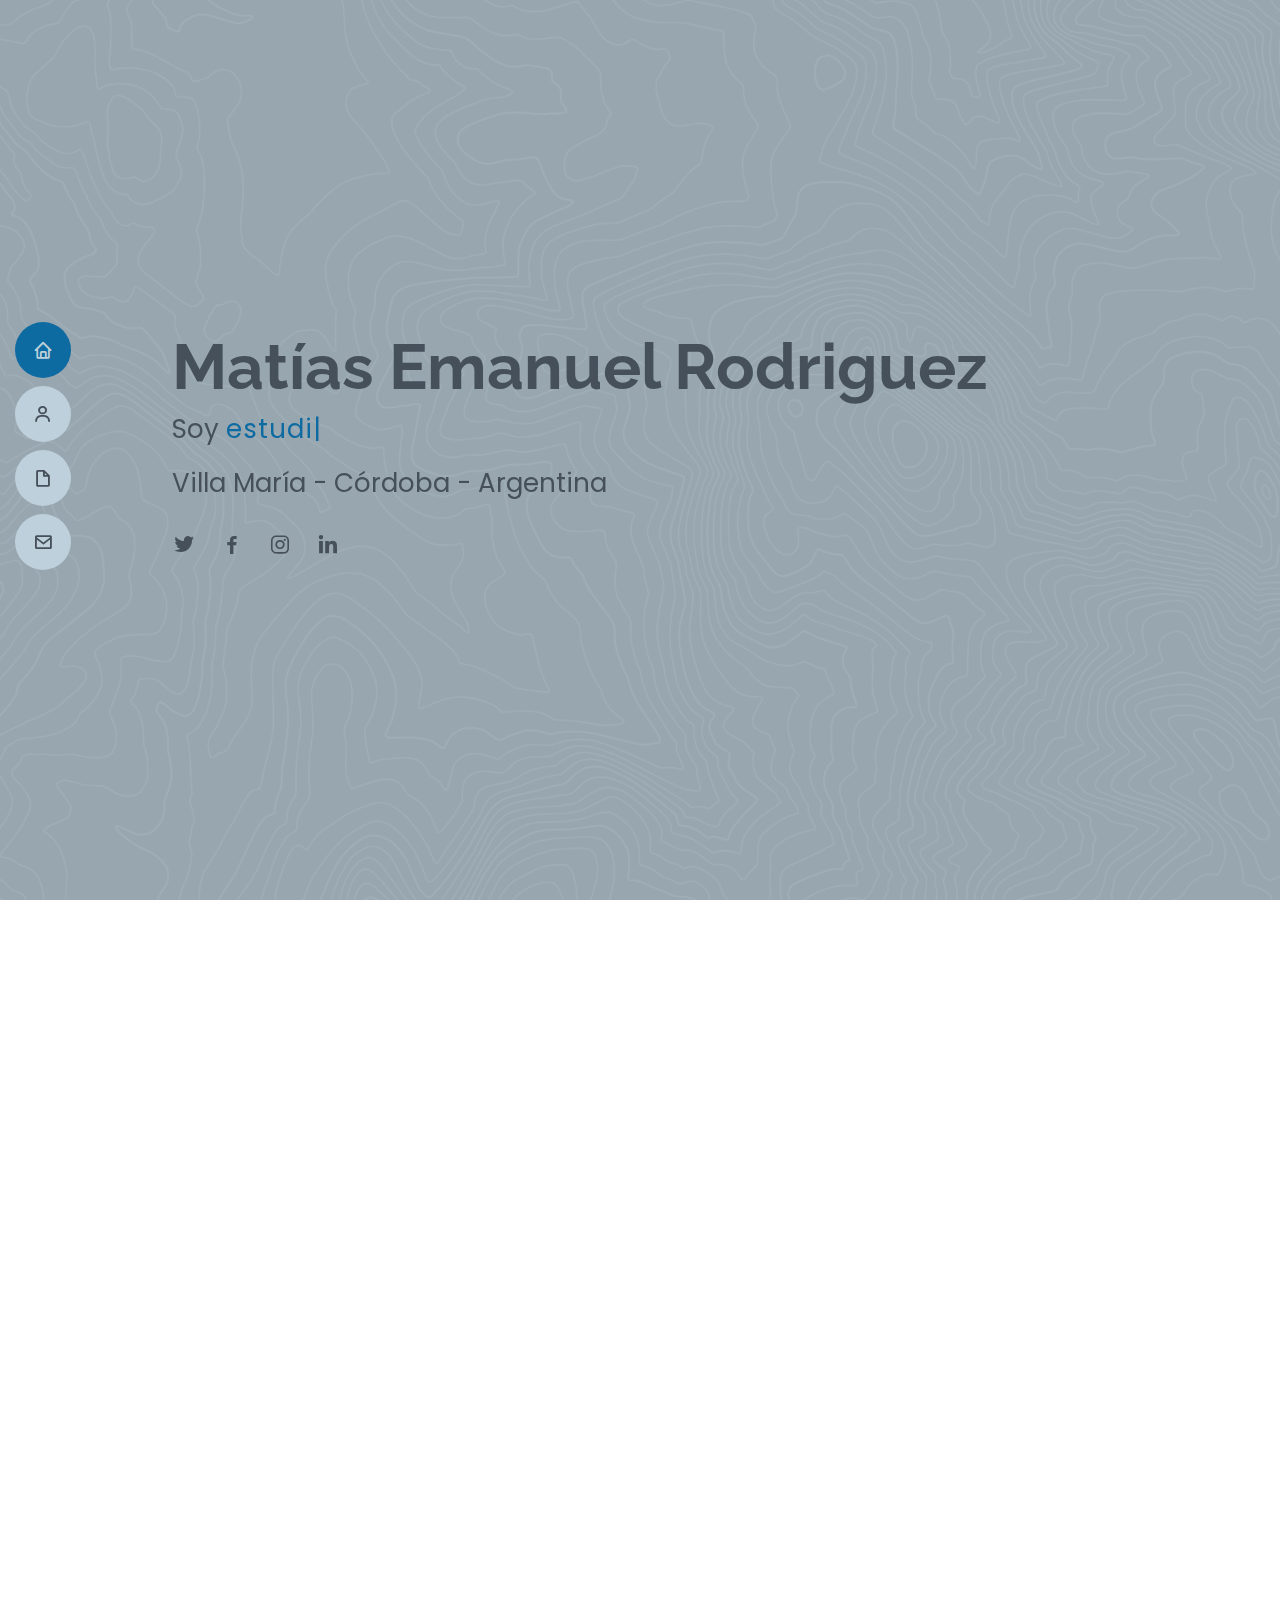
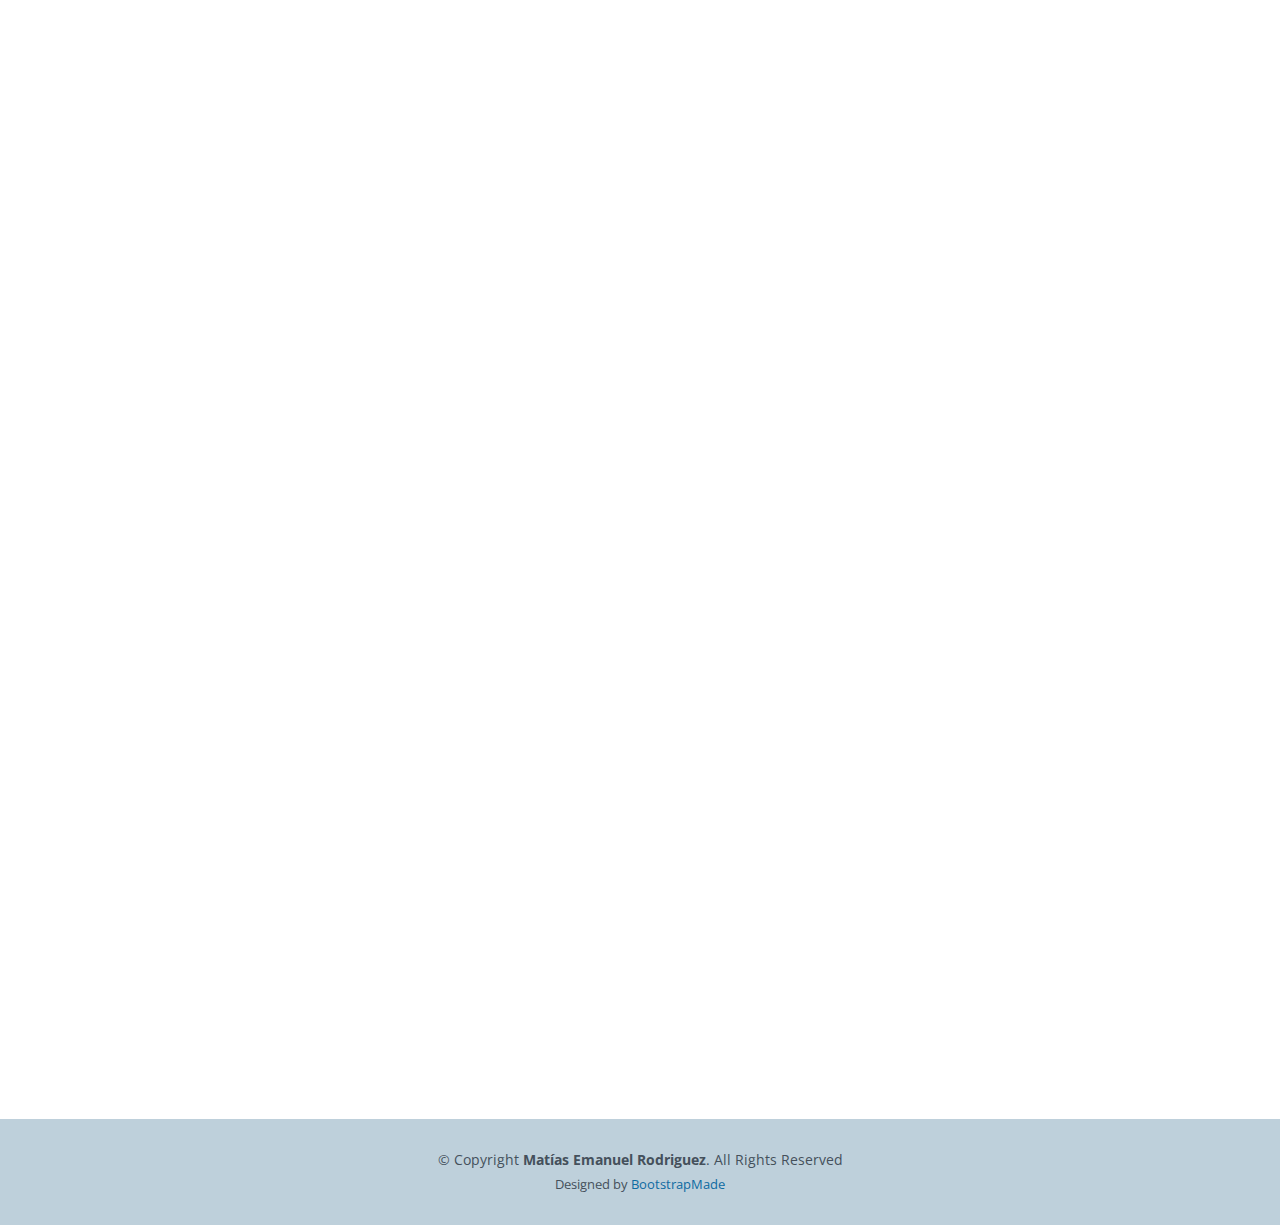
==== commit faa72875: "Revert "scroll"" ====
--- a/MyResume/index.html
+++ b/MyResume/index.html
@@ -9,11 +9,14 @@
   <meta content="" name="description">
   <meta content="" name="keywords">
 
+  <!-- Favicons -->
   <link href="assets/img/Einstein.png" rel="icon">
   <link href="assets/img/Einstein.png" rel="apple-touch-icon">
 
+  <!-- Google Fonts -->
   <link href="https://fonts.googleapis.com/css?family=Open+Sans:300,300i,400,400i,600,600i,700,700i|Raleway:300,300i,400,400i,500,500i,600,600i,700,700i|Poppins:300,300i,400,400i,500,500i,600,600i,700,700i" rel="stylesheet">
 
+  <!-- Vendor CSS Files -->
   <link href="assets/vendor/aos/aos.css" rel="stylesheet">
   <link href="assets/vendor/bootstrap/css/bootstrap.min.css" rel="stylesheet">
   <link href="assets/vendor/bootstrap-icons/bootstrap-icons.css" rel="stylesheet">
@@ -21,6 +24,7 @@
   <link href="assets/vendor/glightbox/css/glightbox.min.css" rel="stylesheet">
   <link href="assets/vendor/swiper/swiper-bundle.min.css" rel="stylesheet">
 
+  <!-- Template Main CSS File -->
   <link href="assets/css/style.css" rel="stylesheet">
 
   <!-- =======================================================
@@ -33,8 +37,10 @@
 
 <body>
 
+  <!-- ======= Mobile nav toggle button ======= -->
+  <!-- <button type="button" class="mobile-nav-toggle d-xl-none"><i class="bi bi-list mobile-nav-toggle"></i></button> -->
   <i class="bi bi-list mobile-nav-toggle d-xl-none"></i>
-  
+  <!-- ======= Header ======= -->
   <header id="header" class="d-flex flex-column justify-content-center">
 
     <nav id="navbar" class="navbar nav-menu">
@@ -44,10 +50,11 @@
         <li><a href="#resume" class="nav-link scrollto"><i class="bx bx-file-blank"></i> <span>Formación académica</span></a></li>
         <li><a href="#contact" class="nav-link scrollto"><i class="bx bx-envelope"></i> <span>Contacto</span></a></li>
       </ul>
-    </nav>
-
-  </header>
-
+    </nav><!-- .nav-menu -->
+
+  </header><!-- End Header -->
+
+  <!-- ======= Hero Section ======= -->
   <section id="hero" class="d-flex flex-column justify-content-center">
     <div class="container" data-aos="zoom-in" data-aos-delay="100">
       <h1>Matías Emanuel Rodriguez</h1>
@@ -60,10 +67,11 @@
         <a href="https://www.linkedin.com/in/matiasemanuelrodriguez/" target="_blank" class="linkedin"><i class="bx bxl-linkedin"></i></a>
       </div>
     </div>
-  </section>
+  </section><!-- End Hero -->
 
   <main id="main">
 
+    <!-- ======= About Section ======= -->
     <section id="about" class="about">
       <div class="container" data-aos="fade-up">
 
@@ -110,13 +118,131 @@
         </div>
 
       </div>
-    </section>
-
+    </section><!-- End About Section -->
+
+    <!-- ======= Facts Section ======= -->
+    <!-- <section id="facts" class="facts">
+      <div class="container" data-aos="fade-up">
+
+        <div class="section-title">
+          <h2>Facts</h2>
+          <p>Magnam dolores commodi suscipit. Necessitatibus eius consequatur ex aliquid fuga eum quidem. Sit sint consectetur velit. Quisquam quos quisquam cupiditate. Et nemo qui impedit suscipit alias ea. Quia fugiat sit in iste officiis commodi quidem hic quas.</p>
+        </div>
+
+        <div class="row">
+
+          <div class="col-lg-3 col-md-6">
+            <div class="count-box">
+              <i class="bi bi-emoji-smile"></i>
+              <span data-purecounter-start="0" data-purecounter-end="232" data-purecounter-duration="1" class="purecounter"></span>
+              <p>Happy Clients</p>
+            </div>
+          </div>
+
+          <div class="col-lg-3 col-md-6 mt-5 mt-md-0">
+            <div class="count-box">
+              <i class="bi bi-journal-richtext"></i>
+              <span data-purecounter-start="0" data-purecounter-end="521" data-purecounter-duration="1" class="purecounter"></span>
+              <p>Projects</p>
+            </div>
+          </div>
+
+          <div class="col-lg-3 col-md-6 mt-5 mt-lg-0">
+            <div class="count-box">
+              <i class="bi bi-headset"></i>
+              <span data-purecounter-start="0" data-purecounter-end="1463" data-purecounter-duration="1" class="purecounter"></span>
+              <p>Hours Of Support</p>
+            </div>
+          </div>
+
+          <div class="col-lg-3 col-md-6 mt-5 mt-lg-0">
+            <div class="count-box">
+              <i class="bi bi-award"></i>
+              <span data-purecounter-start="0" data-purecounter-end="25" data-purecounter-duration="1" class="purecounter"></span>
+              <p>Awards</p>
+            </div>
+          </div>
+
+        </div>
+
+      </div>
+    </section> --><!-- End Facts Section -->
+
+    <!-- ======= Skills Section ======= -->
+    <!-- <section id="skills" class="skills section-bg">
+      <div class="container" data-aos="fade-up">
+
+        <div class="section-title">
+          <h2>Skills</h2>
+          <p>Magnam dolores commodi suscipit. Necessitatibus eius consequatur ex aliquid fuga eum quidem. Sit sint consectetur velit. Quisquam quos quisquam cupiditate. Et nemo qui impedit suscipit alias ea. Quia fugiat sit in iste officiis commodi quidem hic quas.</p>
+        </div>
+
+        <div class="row skills-content">
+
+          <div class="col-lg-6">
+
+            <div class="progress">
+              <span class="skill">HTML <i class="val">100%</i></span>
+              <div class="progress-bar-wrap">
+                <div class="progress-bar" role="progressbar" aria-valuenow="100" aria-valuemin="0" aria-valuemax="100"></div>
+              </div>
+            </div>
+
+            <div class="progress">
+              <span class="skill">CSS <i class="val">90%</i></span>
+              <div class="progress-bar-wrap">
+                <div class="progress-bar" role="progressbar" aria-valuenow="90" aria-valuemin="0" aria-valuemax="100"></div>
+              </div>
+            </div>
+
+            <div class="progress">
+              <span class="skill">JavaScript <i class="val">75%</i></span>
+              <div class="progress-bar-wrap">
+                <div class="progress-bar" role="progressbar" aria-valuenow="75" aria-valuemin="0" aria-valuemax="100"></div>
+              </div>
+            </div>
+
+          </div>
+
+          <div class="col-lg-6">
+
+            <div class="progress">
+              <span class="skill">PHP <i class="val">80%</i></span>
+              <div class="progress-bar-wrap">
+                <div class="progress-bar" role="progressbar" aria-valuenow="80" aria-valuemin="0" aria-valuemax="100"></div>
+              </div>
+            </div>
+
+            <div class="progress">
+              <span class="skill">WordPress/CMS <i class="val">90%</i></span>
+              <div class="progress-bar-wrap">
+                <div class="progress-bar" role="progressbar" aria-valuenow="90" aria-valuemin="0" aria-valuemax="100"></div>
+              </div>
+            </div>
+
+            <div class="progress">
+              <span class="skill">Photoshop <i class="val">55%</i></span>
+              <div class="progress-bar-wrap">
+                <div class="progress-bar" role="progressbar" aria-valuenow="55" aria-valuemin="0" aria-valuemax="100"></div>
+              </div>
+            </div>
+
+          </div>
+
+        </div>
+
+      </div>
+    </section> --><!-- End Skills Section -->
+
+    <!-- ======= Resume Section ======= -->
     <section id="resume" class="resume">
       <div class="container" data-aos="fade-up">
 
         <div class="section-title">
           <h2>Formación académica</h2>
+          <!-- <p>
+            "Todos los problemas son problemas de educación". <a>Domingo Faustino Sarmiento</a>
+          </p> -->
           <div class="text-center">
             <a href="assets/CV_Matias_Rodriguez.pdf" target="_blank">
               <button type="submit">
@@ -167,35 +293,381 @@
                 <li>Facultad Regional Villa María - Córdoba</li>
               </ul>
             </div>
+          </div>
+        </div>
+
+        <div class="section-title">
+          <h3>Habilidades</h3>
+        </div>
+
+        <div class="abs-center">
+          <div >
             <div class="resume-item pb-0">
-              <h3 class="resume-title">Habilidades</h3>
-              <ul>
-                <li>
-                  Manejo de Microsoft Office y sistemas
-                  operativos <em>(Windows, Linux, iOS y Android)</em>
-                </li>
-                <li>
-                  Manejo de diferentes lenguajes de
-                  programación <em>(JAVA, Python, Dart)</em> y
-                  bases de datos <em>(Microsoft SQL Server y PostgreSQL)</em>
-                </li>
-                <li>
-                  Manejo de herramientas y/o tecnologías <em>BPMN, StarUML, Enterprise architect,
-                    PacketTracer, Pentaho, Hibernate,
-                    Android Studio, Flutter</em>
-                </li>
-                <li>
-                  Manejo básico de software de control
-                  de versiones git
-                </li>
-              </ul>
-            </div>
-
-          </div>
-        </div>
-      </div>
-    </section>
-
+              <p><em>
+                Manejo de Microsoft Office y sistemas
+                operativos (Windows, Linux, iOS y Android)
+              </em></p>
+            </div>
+            <div class="resume-item pb-0">
+              <p><em>
+                Manejo de diferentes lenguajes de
+                programación (JAVA, Python, Dart) y
+                bases de datos (Microsoft SQL Server y
+                PostgreSQL)
+              </em></p>
+            </div>
+            <div class="resume-item pb-0">
+              <p><em>
+                Manejo de herramientas y/o tecnologías
+                BPMN, StarUML, Enterprise architect,
+                PacketTracer, Pentaho, Hibernate,
+                Android Studio, Flutter
+              </em></p>
+            </div>
+            <div class="resume-item pb-0">
+              <p><em>
+                Manejo básico de software de control
+                de versiones git
+              </em></p>
+            </div>
+          </div>
+        </div>
+
+
+      </div>
+    </section><!-- End Resume Section -->
+
+    <!-- ======= Portfolio Section ======= -->
+    <!-- <section id="portfolio" class="portfolio section-bg">
+      <div class="container" data-aos="fade-up">
+
+        <div class="section-title">
+          <h2>Portfolio</h2>
+          <p>Magnam dolores commodi suscipit. Necessitatibus eius consequatur ex aliquid fuga eum quidem. Sit sint consectetur velit. Quisquam quos quisquam cupiditate. Et nemo qui impedit suscipit alias ea. Quia fugiat sit in iste officiis commodi quidem hic quas.</p>
+        </div>
+
+        <div class="row">
+          <div class="col-lg-12 d-flex justify-content-center" data-aos="fade-up" data-aos-delay="100">
+            <ul id="portfolio-flters">
+              <li data-filter="*" class="filter-active">All</li>
+              <li data-filter=".filter-app">App</li>
+              <li data-filter=".filter-card">Card</li>
+              <li data-filter=".filter-web">Web</li>
+            </ul>
+          </div>
+        </div>
+
+        <div class="row portfolio-container" data-aos="fade-up" data-aos-delay="200">
+
+          <div class="col-lg-4 col-md-6 portfolio-item filter-app">
+            <div class="portfolio-wrap">
+              <img src="assets/img/portfolio/portfolio-1.jpg" class="img-fluid" alt="">
+              <div class="portfolio-info">
+                <h4>App 1</h4>
+                <p>App</p>
+                <div class="portfolio-links">
+                  <a href="assets/img/portfolio/portfolio-1.jpg" data-gallery="portfolioGallery" class="portfolio-lightbox" title="App 1"><i class="bx bx-plus"></i></a>
+                  <a href="portfolio-details.html" class="portfolio-details-lightbox" data-glightbox="type: external" title="Portfolio Details"><i class="bx bx-link"></i></a>
+                </div>
+              </div>
+            </div>
+          </div>
+
+          <div class="col-lg-4 col-md-6 portfolio-item filter-web">
+            <div class="portfolio-wrap">
+              <img src="assets/img/portfolio/portfolio-2.jpg" class="img-fluid" alt="">
+              <div class="portfolio-info">
+                <h4>Web 3</h4>
+                <p>Web</p>
+                <div class="portfolio-links">
+                  <a href="assets/img/portfolio/portfolio-2.jpg" data-gallery="portfolioGallery" class="portfolio-lightbox" title="Web 3"><i class="bx bx-plus"></i></a>
+                  <a href="portfolio-details.html" class="portfolio-details-lightbox" data-glightbox="type: external" title="Portfolio Details"><i class="bx bx-link"></i></a>
+                </div>
+              </div>
+            </div>
+          </div>
+
+          <div class="col-lg-4 col-md-6 portfolio-item filter-app">
+            <div class="portfolio-wrap">
+              <img src="assets/img/portfolio/portfolio-3.jpg" class="img-fluid" alt="">
+              <div class="portfolio-info">
+                <h4>App 2</h4>
+                <p>App</p>
+                <div class="portfolio-links">
+                  <a href="assets/img/portfolio/portfolio-3.jpg" data-gallery="portfolioGallery" class="portfolio-lightbox" title="App 2"><i class="bx bx-plus"></i></a>
+                  <a href="portfolio-details.html" class="portfolio-details-lightbox" data-glightbox="type: external" title="Portfolio Details"><i class="bx bx-link"></i></a>
+                </div>
+              </div>
+            </div>
+          </div>
+
+          <div class="col-lg-4 col-md-6 portfolio-item filter-card">
+            <div class="portfolio-wrap">
+              <img src="assets/img/portfolio/portfolio-4.jpg" class="img-fluid" alt="">
+              <div class="portfolio-info">
+                <h4>Card 2</h4>
+                <p>Card</p>
+                <div class="portfolio-links">
+                  <a href="assets/img/portfolio/portfolio-4.jpg" data-gallery="portfolioGallery" class="portfolio-lightbox" title="Card 2"><i class="bx bx-plus"></i></a>
+                  <a href="portfolio-details.html" class="portfolio-details-lightbox" data-glightbox="type: external" title="Portfolio Details"><i class="bx bx-link"></i></a>
+                </div>
+              </div>
+            </div>
+          </div>
+
+          <div class="col-lg-4 col-md-6 portfolio-item filter-web">
+            <div class="portfolio-wrap">
+              <img src="assets/img/portfolio/portfolio-5.jpg" class="img-fluid" alt="">
+              <div class="portfolio-info">
+                <h4>Web 2</h4>
+                <p>Web</p>
+                <div class="portfolio-links">
+                  <a href="assets/img/portfolio/portfolio-5.jpg" data-gallery="portfolioGallery" class="portfolio-lightbox" title="Web 2"><i class="bx bx-plus"></i></a>
+                  <a href="portfolio-details.html" class="portfolio-details-lightbox" data-glightbox="type: external" title="Portfolio Details"><i class="bx bx-link"></i></a>
+                </div>
+              </div>
+            </div>
+          </div>
+
+          <div class="col-lg-4 col-md-6 portfolio-item filter-app">
+            <div class="portfolio-wrap">
+              <img src="assets/img/portfolio/portfolio-6.jpg" class="img-fluid" alt="">
+              <div class="portfolio-info">
+                <h4>App 3</h4>
+                <p>App</p>
+                <div class="portfolio-links">
+                  <a href="assets/img/portfolio/portfolio-6.jpg" data-gallery="portfolioGallery" class="portfolio-lightbox" title="App 3"><i class="bx bx-plus"></i></a>
+                  <a href="portfolio-details.html" class="portfolio-details-lightbox" data-glightbox="type: external" title="Portfolio Details"><i class="bx bx-link"></i></a>
+                </div>
+              </div>
+            </div>
+          </div>
+
+          <div class="col-lg-4 col-md-6 portfolio-item filter-card">
+            <div class="portfolio-wrap">
+              <img src="assets/img/portfolio/portfolio-7.jpg" class="img-fluid" alt="">
+              <div class="portfolio-info">
+                <h4>Card 1</h4>
+                <p>Card</p>
+                <div class="portfolio-links">
+                  <a href="assets/img/portfolio/portfolio-7.jpg" data-gallery="portfolioGallery" class="portfolio-lightbox" title="Card 1"><i class="bx bx-plus"></i></a>
+                  <a href="portfolio-details.html" class="portfolio-details-lightbox" data-glightbox="type: external" title="Portfolio Details"><i class="bx bx-link"></i></a>
+                </div>
+              </div>
+            </div>
+          </div>
+
+          <div class="col-lg-4 col-md-6 portfolio-item filter-card">
+            <div class="portfolio-wrap">
+              <img src="assets/img/portfolio/portfolio-8.jpg" class="img-fluid" alt="">
+              <div class="portfolio-info">
+                <h4>Card 3</h4>
+                <p>Card</p>
+                <div class="portfolio-links">
+                  <a href="assets/img/portfolio/portfolio-8.jpg" data-gallery="portfolioGallery" class="portfolio-lightbox" title="Card 3"><i class="bx bx-plus"></i></a>
+                  <a href="portfolio-details.html" class="portfolio-details-lightbox" data-glightbox="type: external" title="Portfolio Details"><i class="bx bx-link"></i></a>
+                </div>
+              </div>
+            </div>
+          </div>
+
+          <div class="col-lg-4 col-md-6 portfolio-item filter-web">
+            <div class="portfolio-wrap">
+              <img src="assets/img/portfolio/portfolio-9.jpg" class="img-fluid" alt="">
+              <div class="portfolio-info">
+                <h4>Web 3</h4>
+                <p>Web</p>
+                <div class="portfolio-links">
+                  <a href="assets/img/portfolio/portfolio-9.jpg" data-gallery="portfolioGallery" class="portfolio-lightbox" title="Web 3"><i class="bx bx-plus"></i></a>
+                  <a href="portfolio-details.html" class="portfolio-details-lightbox" data-glightbox="type: external" title="Portfolio Details"><i class="bx bx-link"></i></a>
+                </div>
+              </div>
+            </div>
+          </div>
+
+        </div>
+
+      </div>
+    </section> --><!-- End Portfolio Section -->
+
+    <!-- ======= Services Section ======= -->
+    <!-- <section id="services" class="services">
+      <div class="container" data-aos="fade-up">
+
+        <div class="section-title">
+          <h2>Services</h2>
+          <p>Magnam dolores commodi suscipit. Necessitatibus eius consequatur ex aliquid fuga eum quidem. Sit sint consectetur velit. Quisquam quos quisquam cupiditate. Et nemo qui impedit suscipit alias ea. Quia fugiat sit in iste officiis commodi quidem hic quas.</p>
+        </div>
+
+        <div class="row">
+
+          <div class="col-lg-4 col-md-6 d-flex align-items-stretch" data-aos="zoom-in" data-aos-delay="100">
+            <div class="icon-box iconbox-blue">
+              <div class="icon">
+                <svg width="100" height="100" viewBox="0 0 600 600" xmlns="http://www.w3.org/2000/svg">
+                  <path stroke="none" stroke-width="0" fill="#f5f5f5" d="M300,521.0016835830174C376.1290562159157,517.8887921683347,466.0731472004068,529.7835943286574,510.70327084640275,468.03025145048787C554.3714126377745,407.6079735673963,508.03601936045806,328.9844924480964,491.2728898941984,256.3432110539036C474.5976632858925,184.082847569629,479.9380746630129,96.60480741107993,416.23090153303,58.64404602377083C348.86323505073057,18.502131276798302,261.93793281208167,40.57373210992963,193.5410806939664,78.93577620505333C130.42746243093433,114.334589627462,98.30271207620316,179.96522072025542,76.75703585869454,249.04625023123273C51.97151888228291,328.5150500222984,13.704378332031375,421.85034740162234,66.52175969318436,486.19268352777647C119.04800174914682,550.1803526380478,217.28368757567262,524.383925680826,300,521.0016835830174"></path>
+                </svg>
+                <i class="bx bxl-dribbble"></i>
+              </div>
+              <h4><a href="">Lorem Ipsum</a></h4>
+              <p>Voluptatum deleniti atque corrupti quos dolores et quas molestias excepturi</p>
+            </div>
+          </div>
+
+          <div class="col-lg-4 col-md-6 d-flex align-items-stretch mt-4 mt-md-0" data-aos="zoom-in" data-aos-delay="200">
+            <div class="icon-box iconbox-orange ">
+              <div class="icon">
+                <svg width="100" height="100" viewBox="0 0 600 600" xmlns="http://www.w3.org/2000/svg">
+                  <path stroke="none" stroke-width="0" fill="#f5f5f5" d="M300,582.0697525312426C382.5290701553225,586.8405444964366,449.9789794690241,525.3245884688669,502.5850820975895,461.55621195738473C556.606425686781,396.0723002908107,615.8543463187945,314.28637112970534,586.6730223649479,234.56875336149918C558.9533121215079,158.8439757836574,454.9685369536778,164.00468322053177,381.49747125262974,130.76875717737553C312.15926192815925,99.40240125094834,248.97055460311594,18.661163978235184,179.8680185752513,50.54337015887873C110.5421016452524,82.52863877960104,119.82277516462835,180.83849132639028,109.12597500060166,256.43424936330496C100.08760227029461,320.3096726198365,92.17705696193138,384.0621239912766,124.79988738764834,439.7174275375508C164.83382741302287,508.01625554203684,220.96474134820875,577.5009287672846,300,582.0697525312426"></path>
+                </svg>
+                <i class="bx bx-file"></i>
+              </div>
+              <h4><a href="">Sed Perspiciatis</a></h4>
+              <p>Duis aute irure dolor in reprehenderit in voluptate velit esse cillum dolore</p>
+            </div>
+          </div>
+
+          <div class="col-lg-4 col-md-6 d-flex align-items-stretch mt-4 mt-lg-0" data-aos="zoom-in" data-aos-delay="300">
+            <div class="icon-box iconbox-pink">
+              <div class="icon">
+                <svg width="100" height="100" viewBox="0 0 600 600" xmlns="http://www.w3.org/2000/svg">
+                  <path stroke="none" stroke-width="0" fill="#f5f5f5" d="M300,541.5067337569781C382.14930387511276,545.0595476570109,479.8736841581634,548.3450877840088,526.4010558755058,480.5488172755941C571.5218469581645,414.80211281144784,517.5187510058486,332.0715597781072,496.52539010469104,255.14436215662573C477.37192572678356,184.95920475031193,473.57363656557914,105.61284051026155,413.0603344069578,65.22779650032875C343.27470386102294,18.654635553484475,251.2091493199835,5.337323636656869,175.0934190732945,40.62881213300186C97.87086631185822,76.43348514350839,51.98124368387456,156.15599469081315,36.44837278890362,239.84606092416172C21.716077023791087,319.22268207091537,43.775223500013084,401.1760424656574,96.891909868211,461.97329694683043C147.22146801428983,519.5804099606455,223.5754009179313,538.201503339737,300,541.5067337569781"></path>
+                </svg>
+                <i class="bx bx-tachometer"></i>
+              </div>
+              <h4><a href="">Magni Dolores</a></h4>
+              <p>Excepteur sint occaecat cupidatat non proident, sunt in culpa qui officia</p>
+            </div>
+          </div>
+
+          <div class="col-lg-4 col-md-6 d-flex align-items-stretch mt-4" data-aos="zoom-in" data-aos-delay="100">
+            <div class="icon-box iconbox-yellow">
+              <div class="icon">
+                <svg width="100" height="100" viewBox="0 0 600 600" xmlns="http://www.w3.org/2000/svg">
+                  <path stroke="none" stroke-width="0" fill="#f5f5f5" d="M300,503.46388370962813C374.79870501325706,506.71871716319447,464.8034551963731,527.1746412648533,510.4981551193396,467.86667711651364C555.9287308511215,408.9015244558933,512.6030010748507,327.5744911775523,490.211057578863,256.5855673507754C471.097692560561,195.9906835881958,447.69079081568157,138.11976852964426,395.19560036434837,102.3242989838813C329.3053358748298,57.3949838291264,248.02791733380457,8.279543830951368,175.87071277845988,42.242879143198664C103.41431057327972,76.34704239035025,93.79494320519305,170.9812938413882,81.28167332365135,250.07896920659033C70.17666984294237,320.27484674793965,64.84698225790005,396.69656628748305,111.28512138212992,450.4950937839243C156.20124167950087,502.5303643271138,231.32542653798444,500.4755392045468,300,503.46388370962813"></path>
+                </svg>
+                <i class="bx bx-layer"></i>
+              </div>
+              <h4><a href="">Nemo Enim</a></h4>
+              <p>At vero eos et accusamus et iusto odio dignissimos ducimus qui blanditiis</p>
+            </div>
+          </div>
+
+          <div class="col-lg-4 col-md-6 d-flex align-items-stretch mt-4" data-aos="zoom-in" data-aos-delay="200">
+            <div class="icon-box iconbox-red">
+              <div class="icon">
+                <svg width="100" height="100" viewBox="0 0 600 600" xmlns="http://www.w3.org/2000/svg">
+                  <path stroke="none" stroke-width="0" fill="#f5f5f5" d="M300,532.3542879108572C369.38199826031484,532.3153073249985,429.10787420159085,491.63046689027357,474.5244479745417,439.17860296908856C522.8885846962883,383.3225815378663,569.1668002868075,314.3205725914397,550.7432151929288,242.7694973846089C532.6665558377875,172.5657663291529,456.2379748765914,142.6223662098291,390.3689995646985,112.34683881706744C326.66090330228417,83.06452184765237,258.84405631176094,53.51806209861945,193.32584062364296,78.48882559362697C121.61183558270385,105.82097193414197,62.805066853699245,167.19869350419734,48.57481801355237,242.6138429142374C34.843463184063346,315.3850353017275,76.69343916112496,383.4422959591041,125.22947124332185,439.3748458443577C170.7312796277747,491.8107796887764,230.57421082200815,532.3932930995766,300,532.3542879108572"></path>
+                </svg>
+                <i class="bx bx-slideshow"></i>
+              </div>
+              <h4><a href="">Dele Cardo</a></h4>
+              <p>Quis consequatur saepe eligendi voluptatem consequatur dolor consequuntur</p>
+            </div>
+          </div>
+
+          <div class="col-lg-4 col-md-6 d-flex align-items-stretch mt-4" data-aos="zoom-in" data-aos-delay="300">
+            <div class="icon-box iconbox-teal">
+              <div class="icon">
+                <svg width="100" height="100" viewBox="0 0 600 600" xmlns="http://www.w3.org/2000/svg">
+                  <path stroke="none" stroke-width="0" fill="#f5f5f5" d="M300,566.797414625762C385.7384707136149,576.1784315230908,478.7894351017131,552.8928747891023,531.9192734346935,484.94944893311C584.6109503024035,417.5663521118492,582.489472248146,322.67544863468447,553.9536738515405,242.03673114598146C529.1557734026468,171.96086150256528,465.24506316201064,127.66468636344209,395.9583748389544,100.7403814666027C334.2173773831606,76.7482773500951,269.4350130405921,84.62216499799875,207.1952322260088,107.2889140133804C132.92018162631612,134.33871894543012,41.79353780512637,160.00259165414826,22.644507872594943,236.69541883565114C3.319112789854554,314.0945973066697,72.72355303640163,379.243833228382,124.04198916343866,440.3218312028393C172.9286146004772,498.5055451809895,224.45579914871206,558.5317968840102,300,566.797414625762"></path>
+                </svg>
+                <i class="bx bx-arch"></i>
+              </div>
+              <h4><a href="">Divera Don</a></h4>
+              <p>Modi nostrum vel laborum. Porro fugit error sit minus sapiente sit aspernatur</p>
+            </div>
+          </div>
+
+        </div>
+
+      </div>
+    </section> --><!-- End Services Section -->
+
+    <!-- ======= Testimonials Section ======= -->
+    <!-- <section id="testimonials" class="testimonials section-bg">
+      <div class="container" data-aos="fade-up">
+
+        <div class="section-title">
+          <h2>Testimonials</h2>
+        </div>
+
+        <div class="testimonials-slider swiper" data-aos="fade-up" data-aos-delay="100">
+          <div class="swiper-wrapper">
+
+            <div class="swiper-slide">
+              <div class="testimonial-item">
+                <img src="assets/img/testimonials/testimonials-1.jpg" class="testimonial-img" alt="">
+                <h3>Saul Goodman</h3>
+                <h4>Ceo &amp; Founder</h4>
+                <p>
+                  <i class="bx bxs-quote-alt-left quote-icon-left"></i>
+                  Proin iaculis purus consequat sem cure digni ssim donec porttitora entum suscipit rhoncus. Accusantium quam, ultricies eget id, aliquam eget nibh et. Maecen aliquam, risus at semper.
+                  <i class="bx bxs-quote-alt-right quote-icon-right"></i>
+                </p>
+              </div>
+            </div> --><!-- End testimonial item -->
+
+            <!-- <div class="swiper-slide">
+              <div class="testimonial-item">
+                <img src="assets/img/testimonials/testimonials-2.jpg" class="testimonial-img" alt="">
+                <h3>Sara Wilsson</h3>
+                <h4>Designer</h4>
+                <p>
+                  <i class="bx bxs-quote-alt-left quote-icon-left"></i>
+                  Export tempor illum tamen malis malis eram quae irure esse labore quem cillum quid cillum eram malis quorum velit fore eram velit sunt aliqua noster fugiat irure amet legam anim culpa.
+                  <i class="bx bxs-quote-alt-right quote-icon-right"></i>
+                </p>
+              </div>
+            </div> --><!-- End testimonial item -->
+
+            <!-- <div class="swiper-slide">
+              <div class="testimonial-item">
+                <img src="assets/img/testimonials/testimonials-3.jpg" class="testimonial-img" alt="">
+                <h3>Jena Karlis</h3>
+                <h4>Store Owner</h4>
+                <p>
+                  <i class="bx bxs-quote-alt-left quote-icon-left"></i>
+                  Enim nisi quem export duis labore cillum quae magna enim sint quorum nulla quem veniam duis minim tempor labore quem eram duis noster aute amet eram fore quis sint minim.
+                  <i class="bx bxs-quote-alt-right quote-icon-right"></i>
+                </p>
+              </div>
+            </div> --><!-- End testimonial item -->
+
+            <!-- <div class="swiper-slide">
+              <div class="testimonial-item">
+                <img src="assets/img/testimonials/testimonials-4.jpg" class="testimonial-img" alt="">
+                <h3>Matt Brandon</h3>
+                <h4>Freelancer</h4>
+                <p>
+                  <i class="bx bxs-quote-alt-left quote-icon-left"></i>
+                  Fugiat enim eram quae cillum dolore dolor amet nulla culpa multos export minim fugiat minim velit minim dolor enim duis veniam ipsum anim magna sunt elit fore quem dolore labore illum veniam.
+                  <i class="bx bxs-quote-alt-right quote-icon-right"></i>
+                </p>
+              </div>
+            </div> --><!-- End testimonial item -->
+
+            <!-- <div class="swiper-slide">
+              <div class="testimonial-item">
+                <img src="assets/img/testimonials/testimonials-5.jpg" class="testimonial-img" alt="">
+                <h3>John Larson</h3>
+                <h4>Entrepreneur</h4>
+                <p>
+                  <i class="bx bxs-quote-alt-left quote-icon-left"></i>
+                  Quis quorum aliqua sint quem legam fore sunt eram irure aliqua veniam tempor noster veniam enim culpa labore duis sunt culpa nulla illum cillum fugiat legam esse veniam culpa fore nisi cillum quid.
+                  <i class="bx bxs-quote-alt-right quote-icon-right"></i>
+                </p>
+              </div>
+            </div> --><!-- End testimonial item -->
+
+          <!-- </div>
+          <div class="swiper-pagination"></div>
+        </div>
+
+      </div>
+    </section>  --><!-- End Testimonials Section -->
+
+    <!-- ======= Contact Section ======= -->
     <section id="contact" class="contact">
       <div class="container" data-aos="fade-up">
 
@@ -233,23 +705,89 @@
           </div>
         </div>
 
-      </div>
-    </section>
-  </main>
-
+        <!-- <div class="row mt-1">
+
+          <div class="col-lg-6">
+            <div class="info">
+
+              <div class="address">
+                <i class="bi bi-geo-alt"></i>
+                <h4>Localidad:</h4>
+                <p>Villa María - Córdoba - Argentina</p>
+              </div>
+
+              <div class="email">
+                <i class="bi bi-envelope"></i>
+                <h4>Email:</h4>
+                <p>matiasemanuelr98@gmail.com</p>
+              </div>
+
+              <div class="social-links">
+                <i class="bi bi-envelope"></i>
+                <h4>Redes sociales</h4>
+                <a href="https://twitter.com/merodriguez98?t=MLjjf2YdRAlq3F1IGcB-tw&s=08" target="_blank" class="twitter"><i class="bx bxl-twitter"></i></a>
+                <a href="https://www.facebook.com/popemer" target="_blank" class="facebook"><i class="bx bxl-facebook"></i></a>
+                <a href="https://www.instagram.com/matias.rodriguez98/" target="_blank" class="instagram"><i class="bx bxl-instagram"></i></a>
+                <a href="https://www.linkedin.com/in/matiasemanuelrodriguez/" target="_blank" class="linkedin"><i class="bx bxl-linkedin"></i></a>
+              </div>
+
+            </div>
+
+          </div> -->
+
+          <!-- <div class="col-lg-8 mt-5 mt-lg-0">
+
+            <form action="forms/contact.php" method="post" role="form" class="php-email-form">
+              <div class="row">
+                <div class="col-md-6 form-group">
+                  <input type="text" name="name" class="form-control" id="name" placeholder="Your Name" required>
+                </div>
+                <div class="col-md-6 form-group mt-3 mt-md-0">
+                  <input type="email" class="form-control" name="email" id="email" placeholder="Your Email" required>
+                </div>
+              </div>
+              <div class="form-group mt-3">
+                <input type="text" class="form-control" name="subject" id="subject" placeholder="Subject" required>
+              </div>
+              <div class="form-group mt-3">
+                <textarea class="form-control" name="message" rows="5" placeholder="Message" required></textarea>
+              </div>
+              <div class="my-3">
+                <div class="loading">Loading</div>
+                <div class="error-message"></div>
+                <div class="sent-message">Your message has been sent. Thank you!</div>
+              </div>
+              <div class="text-center"><button type="submit">Send Message</button></div>
+            </form>
+
+          </div> -->
+
+        </div>
+
+      </div>
+    </section><!-- End Contact Section -->
+
+  </main><!-- End #main -->
+
+  <!-- ======= Footer ======= -->
   <footer id="footer">
     <div class="container">
       <div class="copyright">
         &copy; Copyright <strong><span>Matías Emanuel Rodriguez</span></strong>. All Rights Reserved
       </div>
       <div class="credits">
+        <!-- All the links in the footer should remain intact. -->
+        <!-- You can delete the links only if you purchased the pro version. -->
+        <!-- Licensing information: [license-url] -->
         Designed by <a href="https://bootstrapmade.com/">BootstrapMade</a>
       </div>
     </div>
-  </footer>
+  </footer><!-- End Footer -->
 
   <div id="preloader"></div>
   <a href="#" class="back-to-top d-flex align-items-center justify-content-center"><i class="bi bi-arrow-up-short"></i></a>
+
+  <!-- Vendor JS Files -->
   <script src="assets/vendor/purecounter/purecounter.js"></script>
   <script src="assets/vendor/aos/aos.js"></script>
   <script src="assets/vendor/bootstrap/js/bootstrap.bundle.min.js"></script>
@@ -259,7 +797,10 @@
   <script src="assets/vendor/typed.js/typed.min.js"></script>
   <script src="assets/vendor/waypoints/noframework.waypoints.js"></script>
   <script src="assets/vendor/php-email-form/validate.js"></script>
+
+  <!-- Template Main JS File -->
   <script src="assets/js/main.js"></script>
+
 </body>
 
 </html>--- a/MyResume/assets/css/style.css
+++ b/MyResume/assets/css/style.css
@@ -1,4 +1,13 @@
-
+/**
+* Template Name: MyResume - v4.7.0
+* Template URL: https://bootstrapmade.com/free-html-bootstrap-template-my-resume/
+* Author: BootstrapMade.com
+* License: https://bootstrapmade.com/license/
+*/
+
+/*--------------------------------------------------------------
+# General
+--------------------------------------------------------------*/
 body {
   font-family: "Open Sans", sans-serif;
   color: #272829;
@@ -13,7 +22,7 @@
 }
 
 a {
-  color: var(--color_enfasis_oscuro); 
+  color: var(--color_enfasis_oscuro); /* final de pagina Designed by */
   text-decoration: none;
 }
 
@@ -36,6 +45,9 @@
   font-family: "Raleway", sans-serif;
 }
 
+/*--------------------------------------------------------------
+# Back to top button
+--------------------------------------------------------------*/
 .back-to-top {
   position: fixed;
   visibility: hidden;
@@ -43,7 +55,7 @@
   right: 15px;
   bottom: 15px;
   z-index: 996;
-  background: var(--color_fondo); 
+  background: var(--color_fondo); /* boton subir */
   width: 40px;
   height: 40px;
   border-radius: 50px;
@@ -51,11 +63,11 @@
 }
 .back-to-top i {
   font-size: 28px;
-  color: var(--color_letras_oscuro); 
+  color: var(--color_letras_oscuro); /* flecha boton subir */
   line-height: 0;
 }
 .back-to-top:hover {
-  background: var(--color_enfasis_oscuro); 
+  background: var(--color_enfasis_oscuro); /* boton subir seleccionado */
   color: var(--color_letras_claro);
 }
 .back-to-top.active {
@@ -63,6 +75,9 @@
   opacity: 1;
 }
 
+/*--------------------------------------------------------------
+# Preloader
+--------------------------------------------------------------*/
 #preloader {
   position: fixed;
   top: 0;
@@ -71,7 +86,7 @@
   bottom: 0;
   z-index: 9999;
   overflow: hidden;
-  background: var(--color_fondo); 
+  background: var(--color_fondo); /* color cargar pagina entera */
 }
 
 #preloader:before {
@@ -79,7 +94,7 @@
   position: fixed;
   top: calc(50% - 30px);
   left: calc(50% - 30px);
-  border: 6px solid var(--color_enfasis_oscuro); 
+  border: 6px solid var(--color_enfasis_oscuro); /* circulo cargar */
   border-top-color: var(--color_fondo);
   border-bottom-color: var(--color_fondo);
   border-radius: 50%;
@@ -106,13 +121,17 @@
     transform: rotate(360deg);
   }
 }
-
+/*--------------------------------------------------------------
+# Disable aos animation delay on mobile devices
+--------------------------------------------------------------*/
 @media screen and (max-width: 768px) {
   [data-aos-delay] {
     transition-delay: 0 !important;
   }
 }
-
+/*--------------------------------------------------------------
+# Header
+--------------------------------------------------------------*/
 #header {
   position: fixed;
   top: 0;
@@ -137,7 +156,12 @@
     margin-left: 100px;
   }
 }
-
+/*--------------------------------------------------------------
+# Navigation Menu
+--------------------------------------------------------------*/
+/**
+* Desktop Navigation 
+*/
 .nav-menu {
   padding: 0;
   display: block;
@@ -192,24 +216,27 @@
 .nav-menu .active:focus,
 .nav-menu li:hover > a {
   color: var(--color_fondo);
-  background: var(--color_enfasis_oscuro); 
+  background: var(--color_enfasis_oscuro); /* color menu costado */
 }
 .nav-menu a:hover span,
 .nav-menu .active span,
 .nav-menu .active:focus span,
 .nav-menu li:hover > a span {
-  color: var(--color_fondo); 
+  color: var(--color_fondo); /* letras menu costado */
 }
 .nav-menu a:hover,
 .nav-menu li:hover > a {
-  width: 100%; 
-  color: var(--color_fondo); 
+  width: 100%;
+  color: var(--color_fondo); /* icono menu costado abierto */
 }
 .nav-menu a:hover span,
 .nav-menu li:hover > a span {
   display: block;
 }
 
+/**
+* Mobile Navigation 
+*/
 .mobile-nav-toggle {
   position: fixed;
   right: 10px;
@@ -240,6 +267,9 @@
   background-color: var(--color_enfasis_claro);
 }
 
+/*--------------------------------------------------------------
+# Hero Section
+--------------------------------------------------------------*/
 #hero {
   width: 100%;
   height: 100vh;
@@ -254,7 +284,7 @@
 }
 #hero:before {
   content: "";
-  background: var(--color_arriba); 
+  background: var(--color_arriba); /* color arriba de la imagen principal */
   position: absolute;
   bottom: 0;
   top: 0;
@@ -275,7 +305,7 @@
   font-family: "Poppins", sans-serif;
 }
 #hero p span {
-  color: var(--color_enfasis_oscuro); 
+  color: var(--color_enfasis_oscuro); /* color i´m en comienzo */
   letter-spacing: 1px;
 }
 #hero .social-links {
@@ -290,7 +320,7 @@
   transition: 0.3s;
 }
 #hero .social-links a:hover {
-  color: var(--color_enfasis_oscuro); 
+  color: var(--color_enfasis_oscuro); /* color seleccion icono redes sociales */
 }
 @media (max-width: 992px) {
   #hero {
@@ -307,6 +337,9 @@
   }
 }
 
+/*--------------------------------------------------------------
+# Sections General
+--------------------------------------------------------------*/
 section {
   padding: 60px 0;
   overflow: hidden;
@@ -341,7 +374,7 @@
   display: block;
   width: 40px;
   height: 3px;
-  background: var(--color_enfasis_claro);
+  background: var(--color_enfasis_claro); /* raya abajo de cada titulo */
   bottom: 0;
   left: calc(50% - 20px);
 }
@@ -352,6 +385,9 @@
   color: #0563bb;
 }
 
+/*--------------------------------------------------------------
+# About
+--------------------------------------------------------------*/
 .about .content h3 {
   font-weight: 700;
   font-size: 26px;
@@ -372,12 +408,87 @@
 .about .content ul i {
   font-size: 16px;
   margin-right: 5px;
-  color: var(--color_enfasis_oscuro); 
+  color: var(--color_enfasis_oscuro); /* fechas */
   line-height: 0;
 }
 .about .content p:last-child {
   margin-bottom: 0;
 }
+
+/*--------------------------------------------------------------
+# Facts
+--------------------------------------------------------------*/
+.facts .count-box {
+  padding: 30px 30px 25px 30px;
+  margin-top: 30px;
+  width: 100%;
+  position: relative;
+  text-align: center;
+  background: var(--color_fondo);
+}
+.facts .count-box i {
+  position: absolute;
+  top: -25px;
+  left: 50%;
+  transform: translateX(-50%);
+  font-size: 24px;
+  background: #0563bb;
+  color: var(--color_fondo);
+  border-radius: 50px;
+  display: inline-flex;
+  align-items: center;
+  justify-content: center;
+  width: 48px;
+  height: 48px;
+}
+.facts .count-box span {
+  font-size: 36px;
+  display: block;
+  font-weight: 600;
+  color: #011426;
+}
+.facts .count-box p {
+  padding: 0;
+  margin: 0;
+  font-family: "Raleway", sans-serif;
+  font-size: 14px;
+}
+
+/*--------------------------------------------------------------
+# Akills
+--------------------------------------------------------------*/
+.skills .progress {
+  height: 60px;
+  display: block;
+  background: none;
+  border-radius: 0;
+}
+.skills .progress .skill {
+  padding: 10px 0;
+  margin: 0;
+  text-transform: uppercase;
+  display: block;
+  font-weight: 600;
+  font-family: "Poppins", sans-serif;
+  color: #45505b;
+}
+.skills .progress .skill .val {
+  float: right;
+  font-style: normal;
+}
+.skills .progress-bar-wrap {
+  background: #f2f3f5;
+}
+.skills .progress-bar {
+  width: 1px;
+  height: 10px;
+  transition: 0.9s;
+  background-color: var(--color_enfasis_claro);
+}
+
+/*--------------------------------------------------------------
+# Resume
+--------------------------------------------------------------*/
 
 .resume button[type="submit"] {
   background: var(--color_fondo);
@@ -415,7 +526,7 @@
 }
 .resume .resume-item h5 {
   font-size: 16px;
-  background: #f7f8f9; 
+  background: #f7f8f9; /*fechas en formacion academica*/
   padding: 5px 15px;
   display: inline-block;
   font-weight: 600;
@@ -439,9 +550,388 @@
   left: -9px;
   top: 0;
   background: #e6e9ec;
-  border: 2px solid var(--color_enfasis_claro); 
-}
-
+  border: 2px solid var(--color_enfasis_claro); /*circulos en formacion */
+}
+
+/*--------------------------------------------------------------
+# Portfolio
+--------------------------------------------------------------*/
+.portfolio .portfolio-item {
+  margin-bottom: 30px;
+}
+.portfolio #portfolio-flters {
+  padding: 0;
+  margin: 0 auto 25px auto;
+  list-style: none;
+  text-align: center;
+  background: #fff;
+  border-radius: 50px;
+  padding: 2px 15px;
+}
+.portfolio #portfolio-flters li {
+  cursor: pointer;
+  display: inline-block;
+  padding: 10px 15px;
+  font-size: 14px;
+  font-weight: 600;
+  line-height: 1;
+  text-transform: uppercase;
+  color: #272829;
+  margin-bottom: 5px;
+  transition: all 0.3s ease-in-out;
+}
+.portfolio #portfolio-flters li:hover,
+.portfolio #portfolio-flters li.filter-active {
+  color: #0563bb;
+}
+.portfolio #portfolio-flters li:last-child {
+  margin-right: 0;
+}
+.portfolio .portfolio-wrap {
+  transition: 0.3s;
+  position: relative;
+  overflow: hidden;
+  z-index: 1;
+  background: rgba(69, 80, 91, 0.8);
+}
+.portfolio .portfolio-wrap::before {
+  content: "";
+  background: rgba(255, 255, 255, 0.7);
+  position: absolute;
+  left: 30px;
+  right: 30px;
+  top: 30px;
+  bottom: 30px;
+  transition: all ease-in-out 0.3s;
+  z-index: 2;
+  opacity: 0;
+}
+.portfolio .portfolio-wrap .portfolio-info {
+  opacity: 0;
+  position: absolute;
+  top: 0;
+  left: 0;
+  right: 0;
+  bottom: 0;
+  text-align: center;
+  z-index: 3;
+  transition: all ease-in-out 0.3s;
+  display: flex;
+  flex-direction: column;
+  justify-content: center;
+  align-items: center;
+}
+.portfolio .portfolio-wrap .portfolio-info::before {
+  display: block;
+  content: "";
+  width: 48px;
+  height: 48px;
+  position: absolute;
+  top: 35px;
+  left: 35px;
+  border-top: 3px solid #d7dce1;
+  border-left: 3px solid #d7dce1;
+  transition: all 0.5s ease 0s;
+  z-index: 9994;
+}
+.portfolio .portfolio-wrap .portfolio-info::after {
+  display: block;
+  content: "";
+  width: 48px;
+  height: 48px;
+  position: absolute;
+  bottom: 35px;
+  right: 35px;
+  border-bottom: 3px solid #d7dce1;
+  border-right: 3px solid #d7dce1;
+  transition: all 0.5s ease 0s;
+  z-index: 9994;
+}
+.portfolio .portfolio-wrap .portfolio-info h4 {
+  font-size: 20px;
+  color: #45505b;
+  font-weight: 600;
+}
+.portfolio .portfolio-wrap .portfolio-info p {
+  color: #45505b;
+  font-size: 14px;
+  text-transform: uppercase;
+  padding: 0;
+  margin: 0;
+}
+.portfolio .portfolio-wrap .portfolio-links {
+  text-align: center;
+  z-index: 4;
+}
+.portfolio .portfolio-wrap .portfolio-links a {
+  color: #45505b;
+  margin: 0 2px;
+  font-size: 28px;
+  display: inline-block;
+  transition: 0.3s;
+}
+.portfolio .portfolio-wrap .portfolio-links a:hover {
+  color: #148af9;
+}
+.portfolio .portfolio-wrap:hover::before {
+  top: 0;
+  left: 0;
+  right: 0;
+  bottom: 0;
+  opacity: 1;
+}
+.portfolio .portfolio-wrap:hover .portfolio-info {
+  opacity: 1;
+}
+.portfolio .portfolio-wrap:hover .portfolio-info::before {
+  top: 15px;
+  left: 15px;
+}
+.portfolio .portfolio-wrap:hover .portfolio-info::after {
+  bottom: 15px;
+  right: 15px;
+}
+
+/*--------------------------------------------------------------
+# Portfolio Details
+--------------------------------------------------------------*/
+.portfolio-details {
+  padding-top: 40px;
+}
+.portfolio-details .portfolio-details-slider img {
+  width: 100%;
+}
+.portfolio-details .portfolio-details-slider .swiper-pagination {
+  margin-top: 20px;
+  position: relative;
+}
+.portfolio-details
+  .portfolio-details-slider
+  .swiper-pagination
+  .swiper-pagination-bullet {
+  width: 12px;
+  height: 12px;
+  background-color: #fff;
+  opacity: 1;
+  border: 1px solid #0563bb;
+}
+.portfolio-details
+  .portfolio-details-slider
+  .swiper-pagination
+  .swiper-pagination-bullet-active {
+  background-color: #0563bb;
+}
+.portfolio-details .portfolio-info {
+  padding: 30px;
+  box-shadow: 0px 0 30px rgba(69, 80, 91, 0.08);
+}
+.portfolio-details .portfolio-info h3 {
+  font-size: 22px;
+  font-weight: 700;
+  margin-bottom: 20px;
+  padding-bottom: 20px;
+  border-bottom: 1px solid #eee;
+}
+.portfolio-details .portfolio-info ul {
+  list-style: none;
+  padding: 0;
+  font-size: 15px;
+}
+.portfolio-details .portfolio-info ul li + li {
+  margin-top: 10px;
+}
+.portfolio-details .portfolio-description {
+  padding-top: 30px;
+}
+.portfolio-details .portfolio-description h2 {
+  font-size: 26px;
+  font-weight: 700;
+  margin-bottom: 20px;
+}
+.portfolio-details .portfolio-description p {
+  padding: 0;
+}
+
+/*--------------------------------------------------------------
+# Services
+--------------------------------------------------------------*/
+.services .icon-box {
+  text-align: center;
+  padding: 70px 20px 80px 20px;
+  transition: all ease-in-out 0.3s;
+  background: #fff;
+  box-shadow: 0px 5px 90px 0px rgba(110, 123, 131, 0.05);
+}
+.services .icon-box .icon {
+  margin: 0 auto;
+  width: 100px;
+  height: 100px;
+  display: flex;
+  align-items: center;
+  justify-content: center;
+  transition: ease-in-out 0.3s;
+  position: relative;
+}
+.services .icon-box .icon i {
+  font-size: 36px;
+  transition: 0.5s;
+  position: relative;
+}
+.services .icon-box .icon svg {
+  position: absolute;
+  top: 0;
+  left: 0;
+}
+.services .icon-box .icon svg path {
+  transition: 0.5s;
+  fill: #f5f5f5;
+}
+.services .icon-box h4 {
+  font-weight: 600;
+  margin: 10px 0 15px 0;
+  font-size: 22px;
+}
+.services .icon-box h4 a {
+  color: #45505b;
+  transition: ease-in-out 0.3s;
+}
+.services .icon-box p {
+  line-height: 24px;
+  font-size: 14px;
+  margin-bottom: 0;
+}
+.services .icon-box:hover {
+  border-color: #fff;
+  box-shadow: 0px 0 35px 0 rgba(0, 0, 0, 0.08);
+}
+.services .iconbox-blue i {
+  color: #47aeff;
+}
+.services .iconbox-blue:hover .icon i {
+  color: #fff;
+}
+.services .iconbox-blue:hover .icon path {
+  fill: #47aeff;
+}
+.services .iconbox-orange i {
+  color: #ffa76e;
+}
+.services .iconbox-orange:hover .icon i {
+  color: #fff;
+}
+.services .iconbox-orange:hover .icon path {
+  fill: #ffa76e;
+}
+.services .iconbox-pink i {
+  color: #e80368;
+}
+.services .iconbox-pink:hover .icon i {
+  color: #fff;
+}
+.services .iconbox-pink:hover .icon path {
+  fill: #e80368;
+}
+.services .iconbox-yellow i {
+  color: #ffbb2c;
+}
+.services .iconbox-yellow:hover .icon i {
+  color: #fff;
+}
+.services .iconbox-yellow:hover .icon path {
+  fill: #ffbb2c;
+}
+.services .iconbox-red i {
+  color: #ff5828;
+}
+.services .iconbox-red:hover .icon i {
+  color: #fff;
+}
+.services .iconbox-red:hover .icon path {
+  fill: #ff5828;
+}
+.services .iconbox-teal i {
+  color: #11dbcf;
+}
+.services .iconbox-teal:hover .icon i {
+  color: #fff;
+}
+.services .iconbox-teal:hover .icon path {
+  fill: #11dbcf;
+}
+
+/*--------------------------------------------------------------
+# Testimonials
+--------------------------------------------------------------*/
+.testimonials .section-header {
+  margin-bottom: 40px;
+}
+.testimonials .testimonials-carousel,
+.testimonials .testimonials-slider {
+  overflow: hidden;
+}
+.testimonials .testimonial-item {
+  text-align: center;
+}
+.testimonials .testimonial-item .testimonial-img {
+  width: 120px;
+  border-radius: 50%;
+  border: 4px solid #fff;
+  margin: 0 auto;
+}
+.testimonials .testimonial-item h3 {
+  font-size: 20px;
+  font-weight: bold;
+  margin: 10px 0 5px 0;
+  color: #111;
+}
+.testimonials .testimonial-item h4 {
+  font-size: 14px;
+  color: #999;
+  margin: 0 0 15px 0;
+}
+.testimonials .testimonial-item .quote-icon-left,
+.testimonials .testimonial-item .quote-icon-right {
+  color: #90c8fc;
+  font-size: 26px;
+}
+.testimonials .testimonial-item .quote-icon-left {
+  display: inline-block;
+  left: -5px;
+  position: relative;
+}
+.testimonials .testimonial-item .quote-icon-right {
+  display: inline-block;
+  right: -5px;
+  position: relative;
+  top: 10px;
+}
+.testimonials .testimonial-item p {
+  font-style: italic;
+  margin: 0 auto 15px auto;
+}
+.testimonials .swiper-pagination {
+  margin-top: 20px;
+  position: relative;
+}
+.testimonials .swiper-pagination .swiper-pagination-bullet {
+  width: 12px;
+  height: 12px;
+  background-color: #fff;
+  opacity: 1;
+  border: 1px solid #0563bb;
+}
+.testimonials .swiper-pagination .swiper-pagination-bullet-active {
+  background-color: #0563bb;
+}
+@media (min-width: 992px) {
+  .testimonials .testimonial-item p {
+    width: 80%;
+  }
+}
+
+/*--------------------------------------------------------------
+# Contact
+--------------------------------------------------------------*/
 .contact .info {
   width: 100%;
   background: #fff;
@@ -482,7 +972,73 @@
   background: var(--color_enfasis_oscuro);
   color: #fff;
 }
-
+.contact .php-email-form {
+  width: 100%;
+  background: #fff;
+}
+.contact .php-email-form .form-group {
+  padding-bottom: 8px;
+}
+.contact .php-email-form .error-message {
+  display: none;
+  color: #fff;
+  background: #ed3c0d;
+  text-align: left;
+  padding: 15px;
+  font-weight: 600;
+}
+.contact .php-email-form .error-message br + br {
+  margin-top: 25px;
+}
+.contact .php-email-form .sent-message {
+  display: none;
+  color: #fff;
+  background: #18d26e;
+  text-align: center;
+  padding: 15px;
+  font-weight: 600;
+}
+.contact .php-email-form .loading {
+  display: none;
+  background: #fff;
+  text-align: center;
+  padding: 15px;
+}
+.contact .php-email-form .loading:before {
+  content: "";
+  display: inline-block;
+  border-radius: 50%;
+  width: 24px;
+  height: 24px;
+  margin: 0 10px -6px 0;
+  border: 3px solid #18d26e;
+  border-top-color: #eee;
+  -webkit-animation: animate-loading 1s linear infinite;
+  animation: animate-loading 1s linear infinite;
+}
+.contact .php-email-form input,
+.contact .php-email-form textarea {
+  border-radius: 4px;
+  box-shadow: none;
+  font-size: 14px;
+}
+.contact .php-email-form input {
+  height: 44px;
+}
+.contact .php-email-form textarea {
+  padding: 10px 12px;
+}
+.contact .php-email-form button[type="submit"] {
+  background: var(--color_enfasis_oscuro);
+  border: 0;
+  padding: 10px 35px;
+  color: #fff;
+  transition: 0.4s;
+  border-radius: 50px;
+}
+.contact .php-email-form button[type="submit"]:hover {
+  background: #0678e3;
+}
 @-webkit-keyframes animate-loading {
   0% {
     transform: rotate(0deg);
@@ -500,6 +1056,9 @@
   }
 }
 
+/*--------------------------------------------------------------
+# Footer
+--------------------------------------------------------------*/
 #footer {
   background: var(--color_fondo);
   color: #45505b;
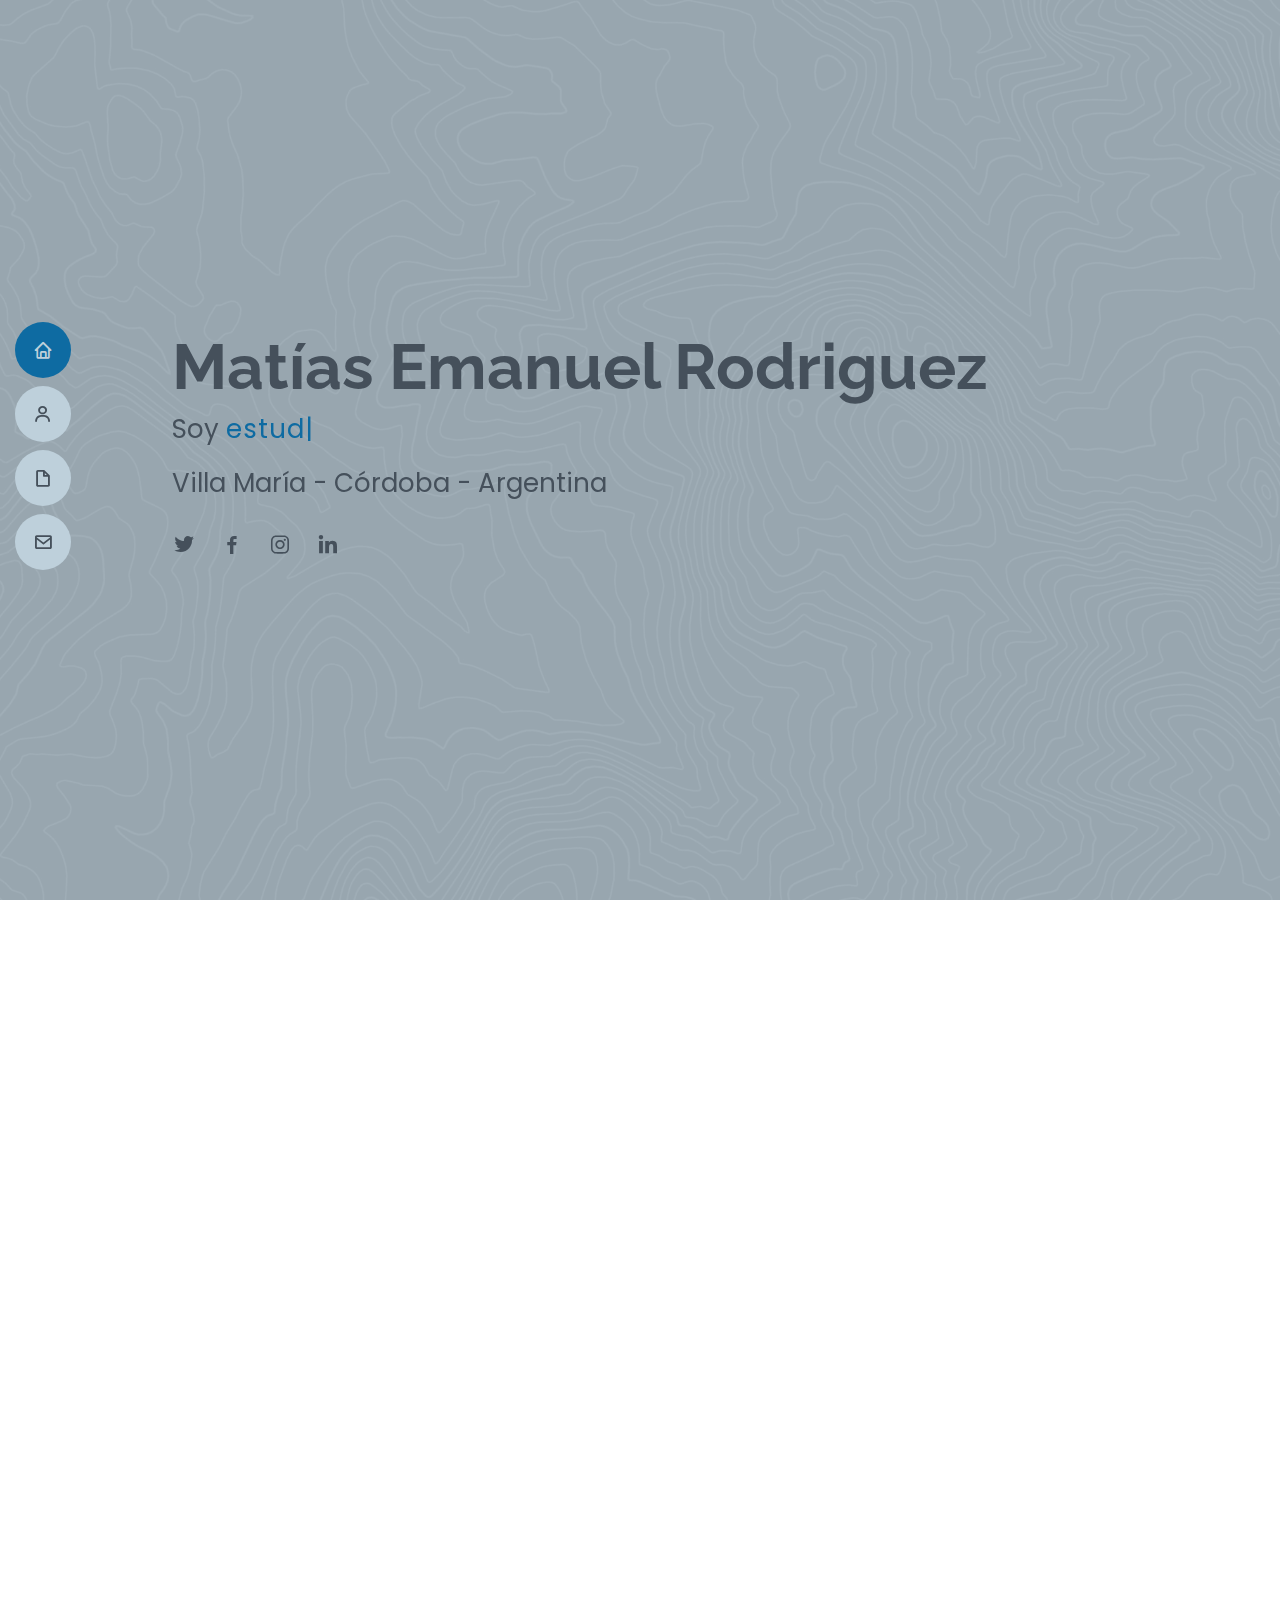
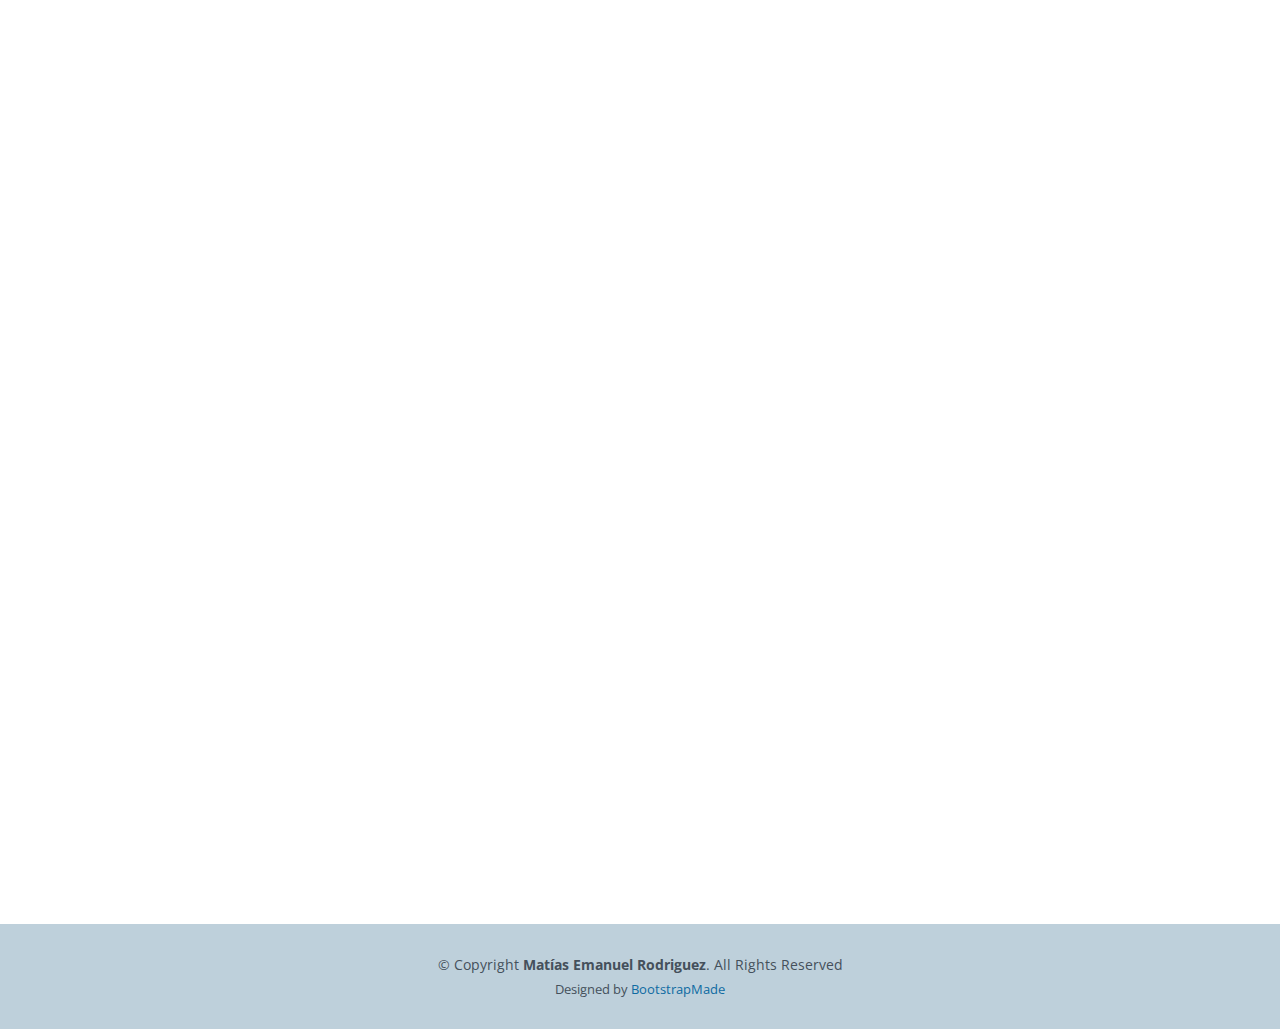
==== commit c2996dc6: "Revert "Revert "scroll""" ====
--- a/MyResume/index.html
+++ b/MyResume/index.html
@@ -293,47 +293,32 @@
                 <li>Facultad Regional Villa María - Córdoba</li>
               </ul>
             </div>
-          </div>
-        </div>
-
-        <div class="section-title">
-          <h3>Habilidades</h3>
-        </div>
-
-        <div class="abs-center">
-          <div >
             <div class="resume-item pb-0">
-              <p><em>
-                Manejo de Microsoft Office y sistemas
-                operativos (Windows, Linux, iOS y Android)
-              </em></p>
-            </div>
-            <div class="resume-item pb-0">
-              <p><em>
-                Manejo de diferentes lenguajes de
-                programación (JAVA, Python, Dart) y
-                bases de datos (Microsoft SQL Server y
-                PostgreSQL)
-              </em></p>
-            </div>
-            <div class="resume-item pb-0">
-              <p><em>
-                Manejo de herramientas y/o tecnologías
-                BPMN, StarUML, Enterprise architect,
-                PacketTracer, Pentaho, Hibernate,
-                Android Studio, Flutter
-              </em></p>
-            </div>
-            <div class="resume-item pb-0">
-              <p><em>
-                Manejo básico de software de control
-                de versiones git
-              </em></p>
-            </div>
-          </div>
-        </div>
-
-
+              <h3 class="resume-title">Habilidades</h3>
+              <ul>
+                <li>
+                  Manejo de Microsoft Office y sistemas
+                  operativos <em>(Windows, Linux, iOS y Android)</em>
+                </li>
+                <li>
+                  Manejo de diferentes lenguajes de
+                  programación <em>(JAVA, Python, Dart)</em> y
+                  bases de datos <em>(Microsoft SQL Server y PostgreSQL)</em>
+                </li>
+                <li>
+                  Manejo de herramientas y/o tecnologías <em>BPMN, StarUML, Enterprise architect,
+                    PacketTracer, Pentaho, Hibernate,
+                    Android Studio, Flutter</em>
+                </li>
+                <li>
+                  Manejo básico de software de control
+                  de versiones git
+                </li>
+              </ul>
+            </div>
+
+          </div>
+        </div>
       </div>
     </section><!-- End Resume Section -->
 
--- a/MyResume/assets/css/style.css
+++ b/MyResume/assets/css/style.css
@@ -162,6 +162,7 @@
 /**
 * Desktop Navigation 
 */
+
 .nav-menu {
   padding: 0;
   display: block;
@@ -226,7 +227,7 @@
 }
 .nav-menu a:hover,
 .nav-menu li:hover > a {
-  width: 100%;
+  width: 100%; /* cuanto se abre el menu */
   color: var(--color_fondo); /* icono menu costado abierto */
 }
 .nav-menu a:hover span,
